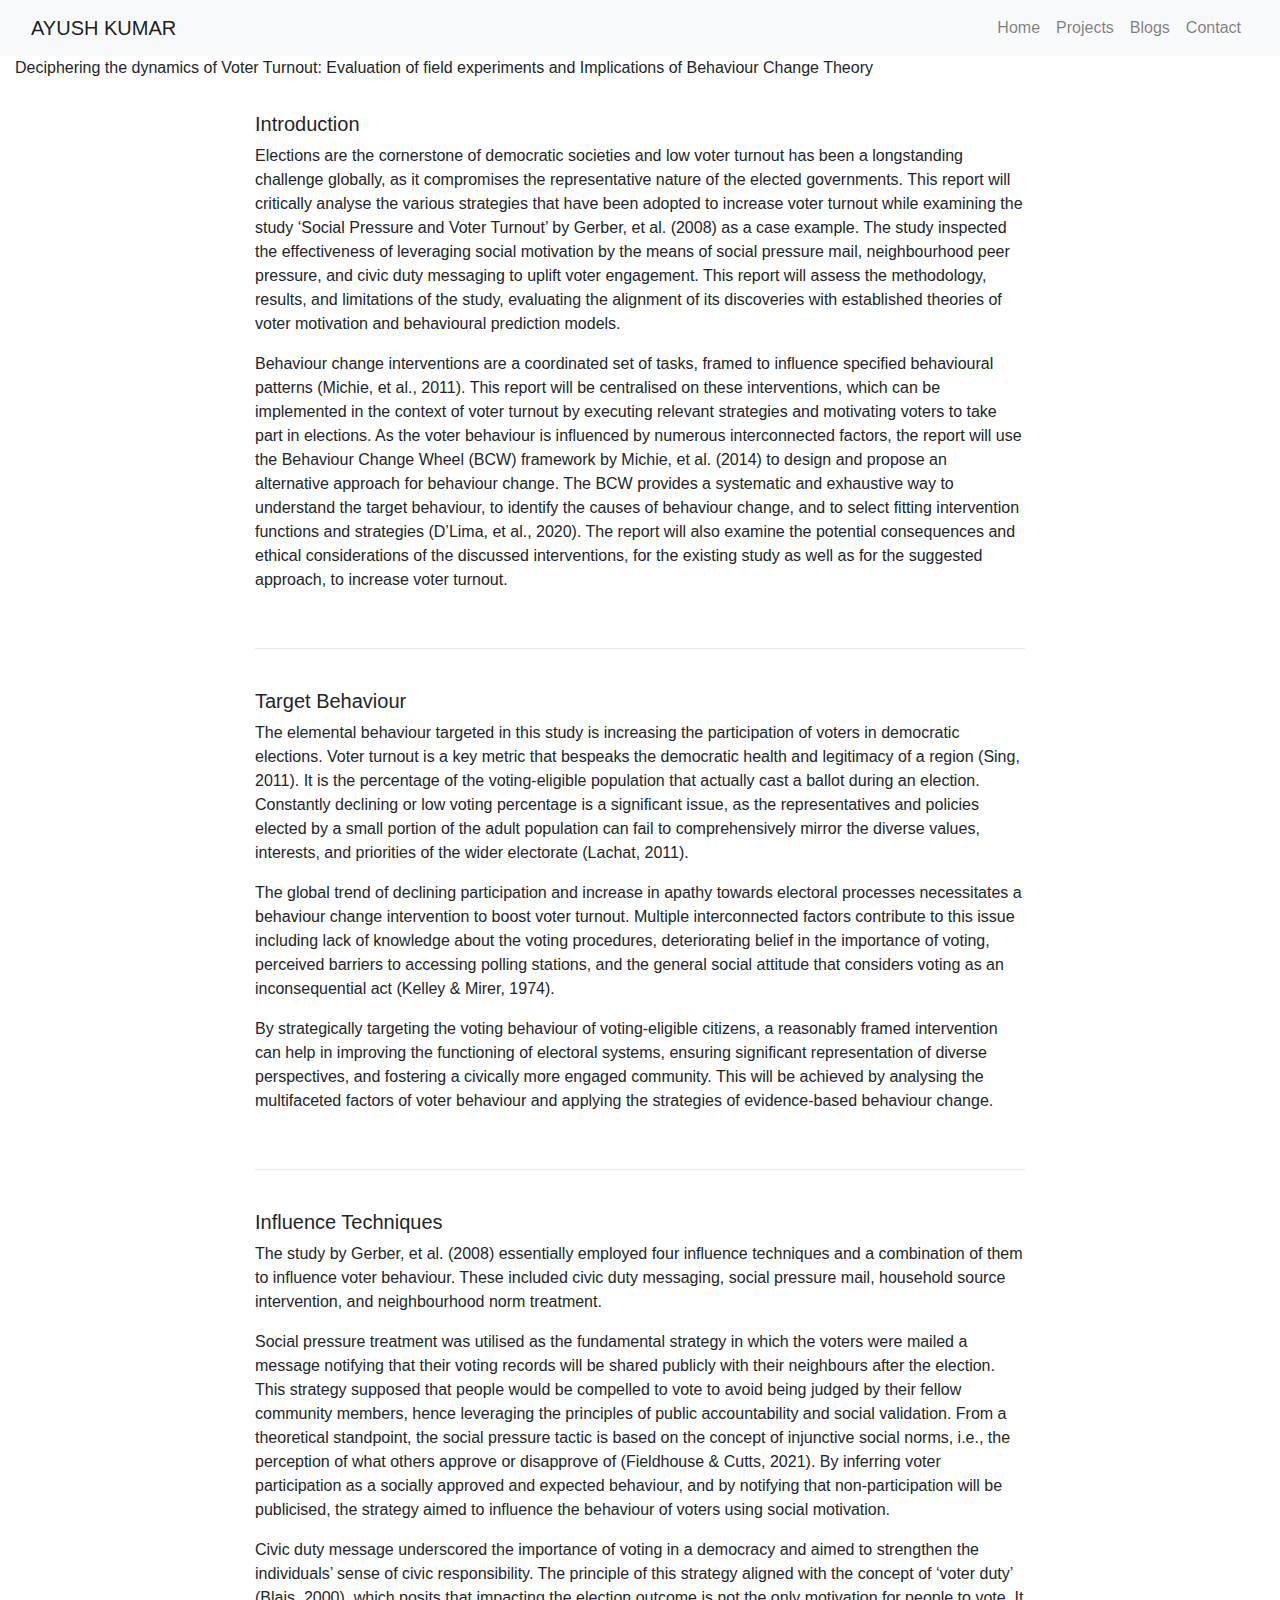
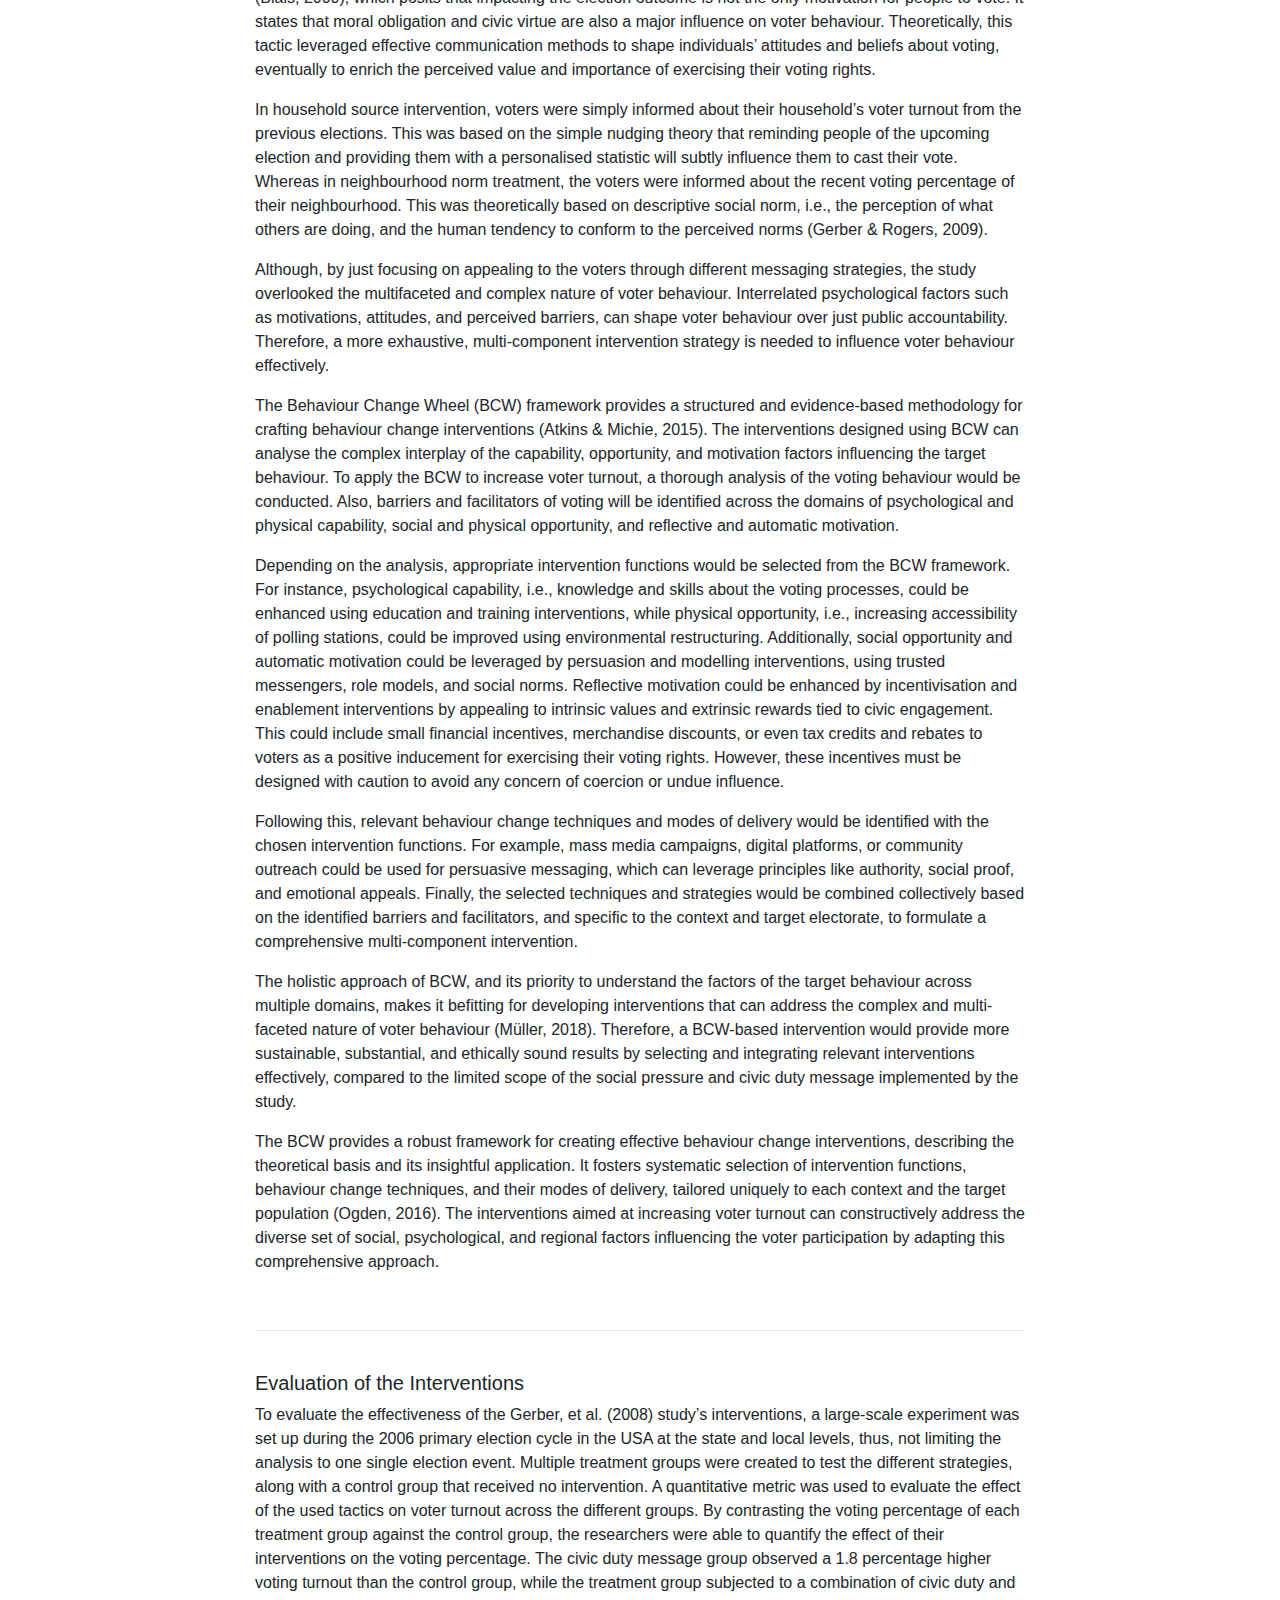
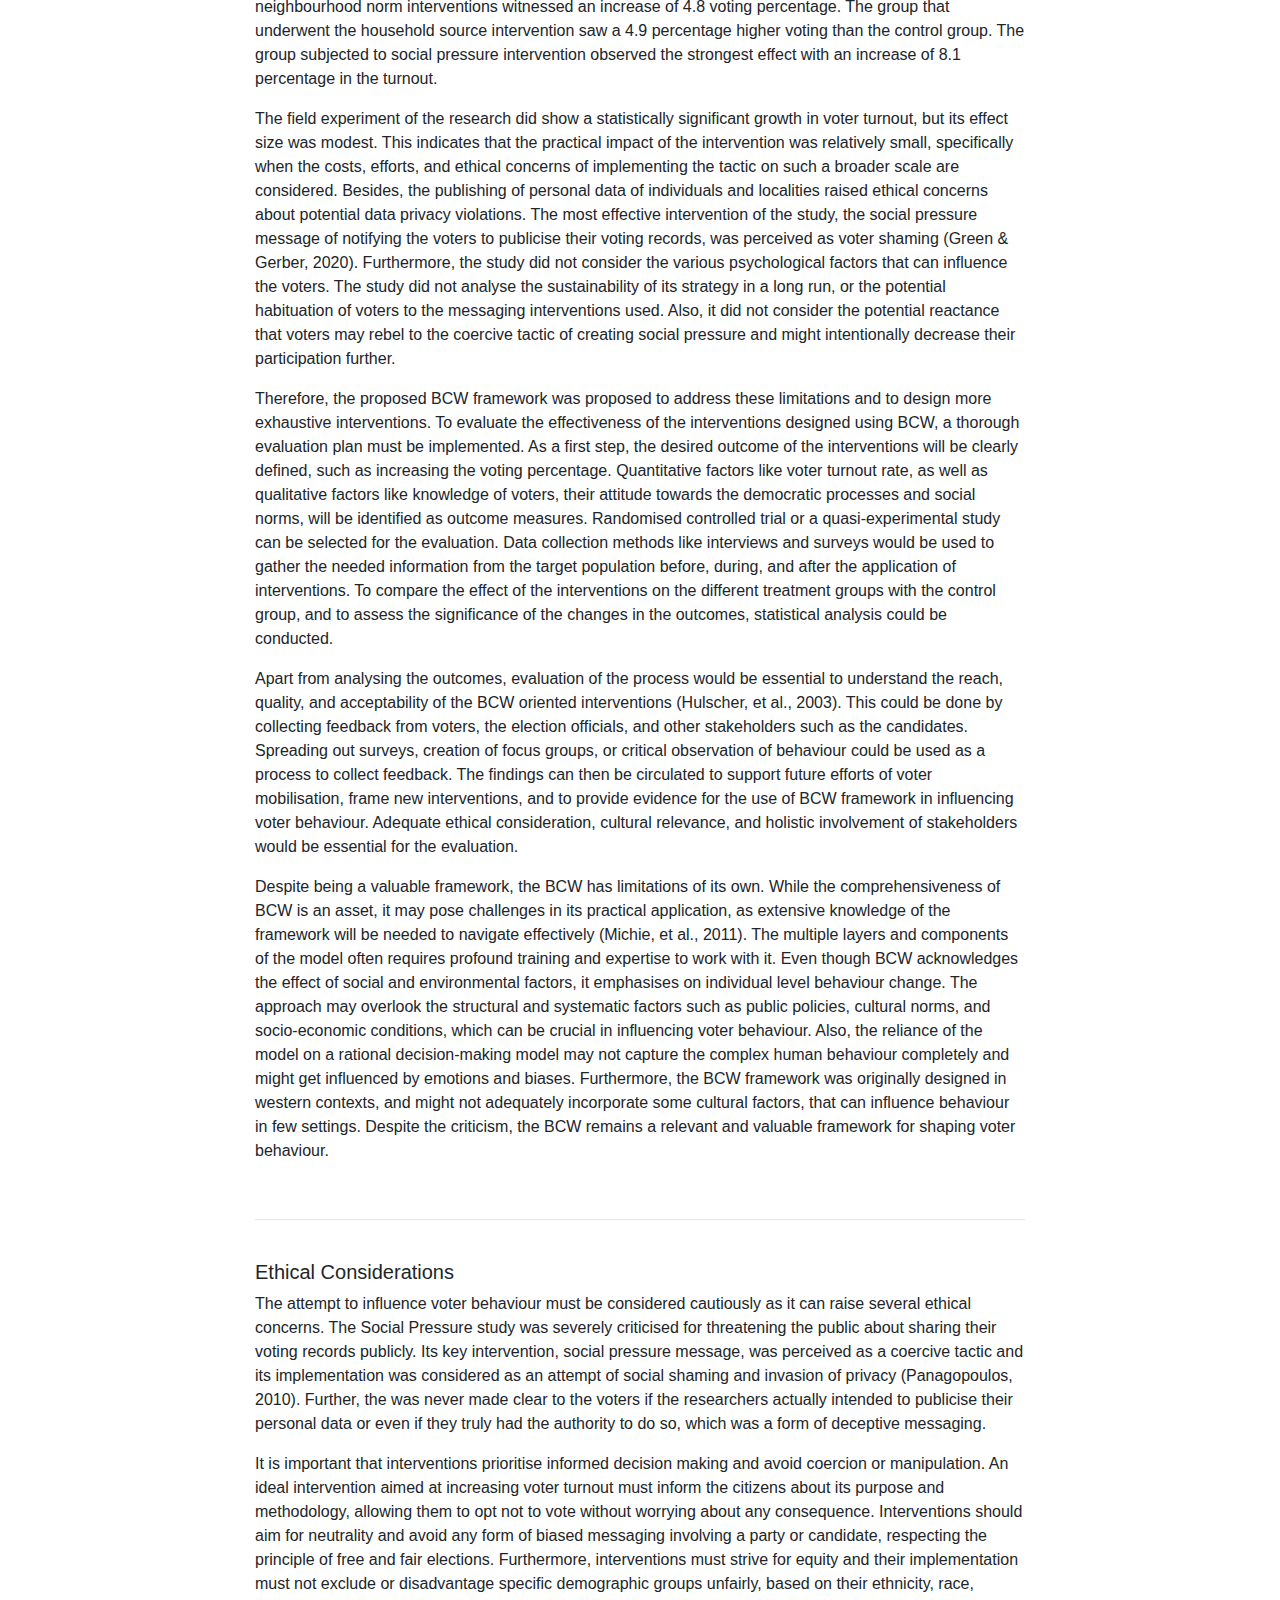
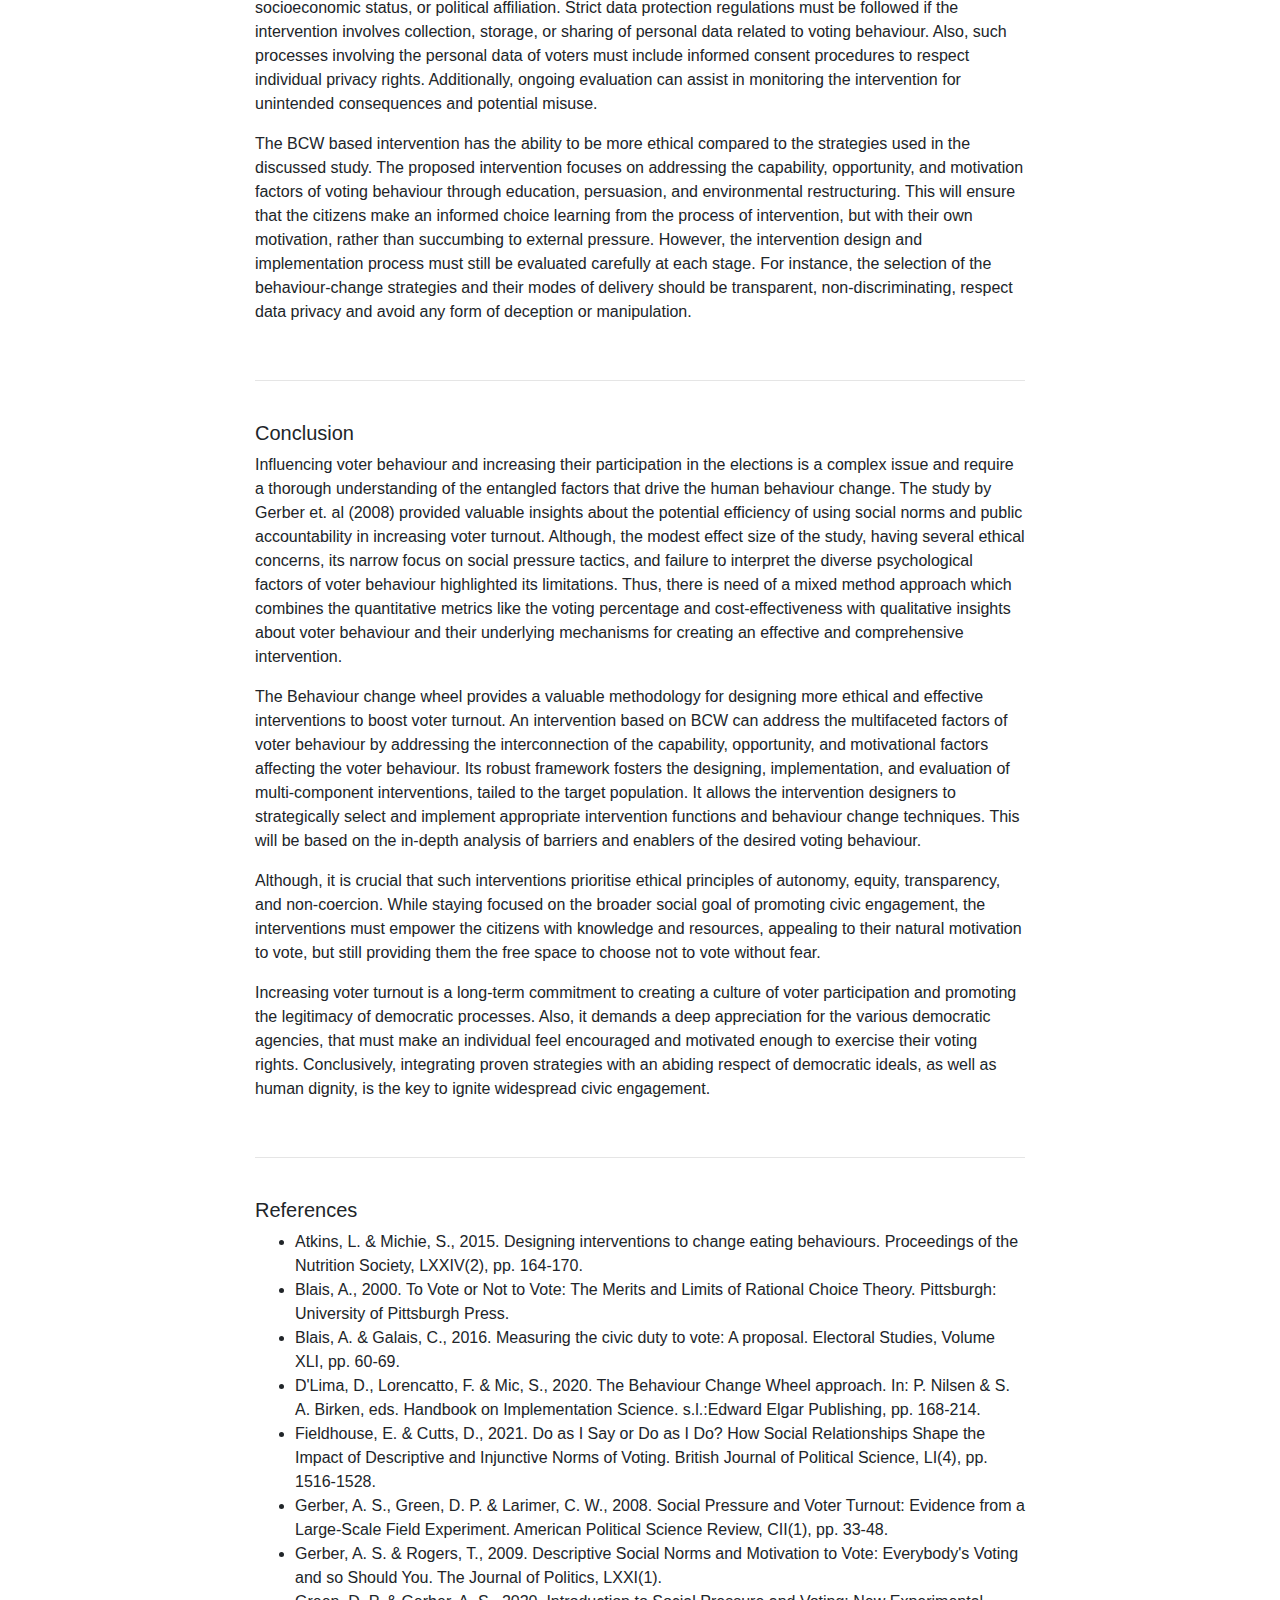
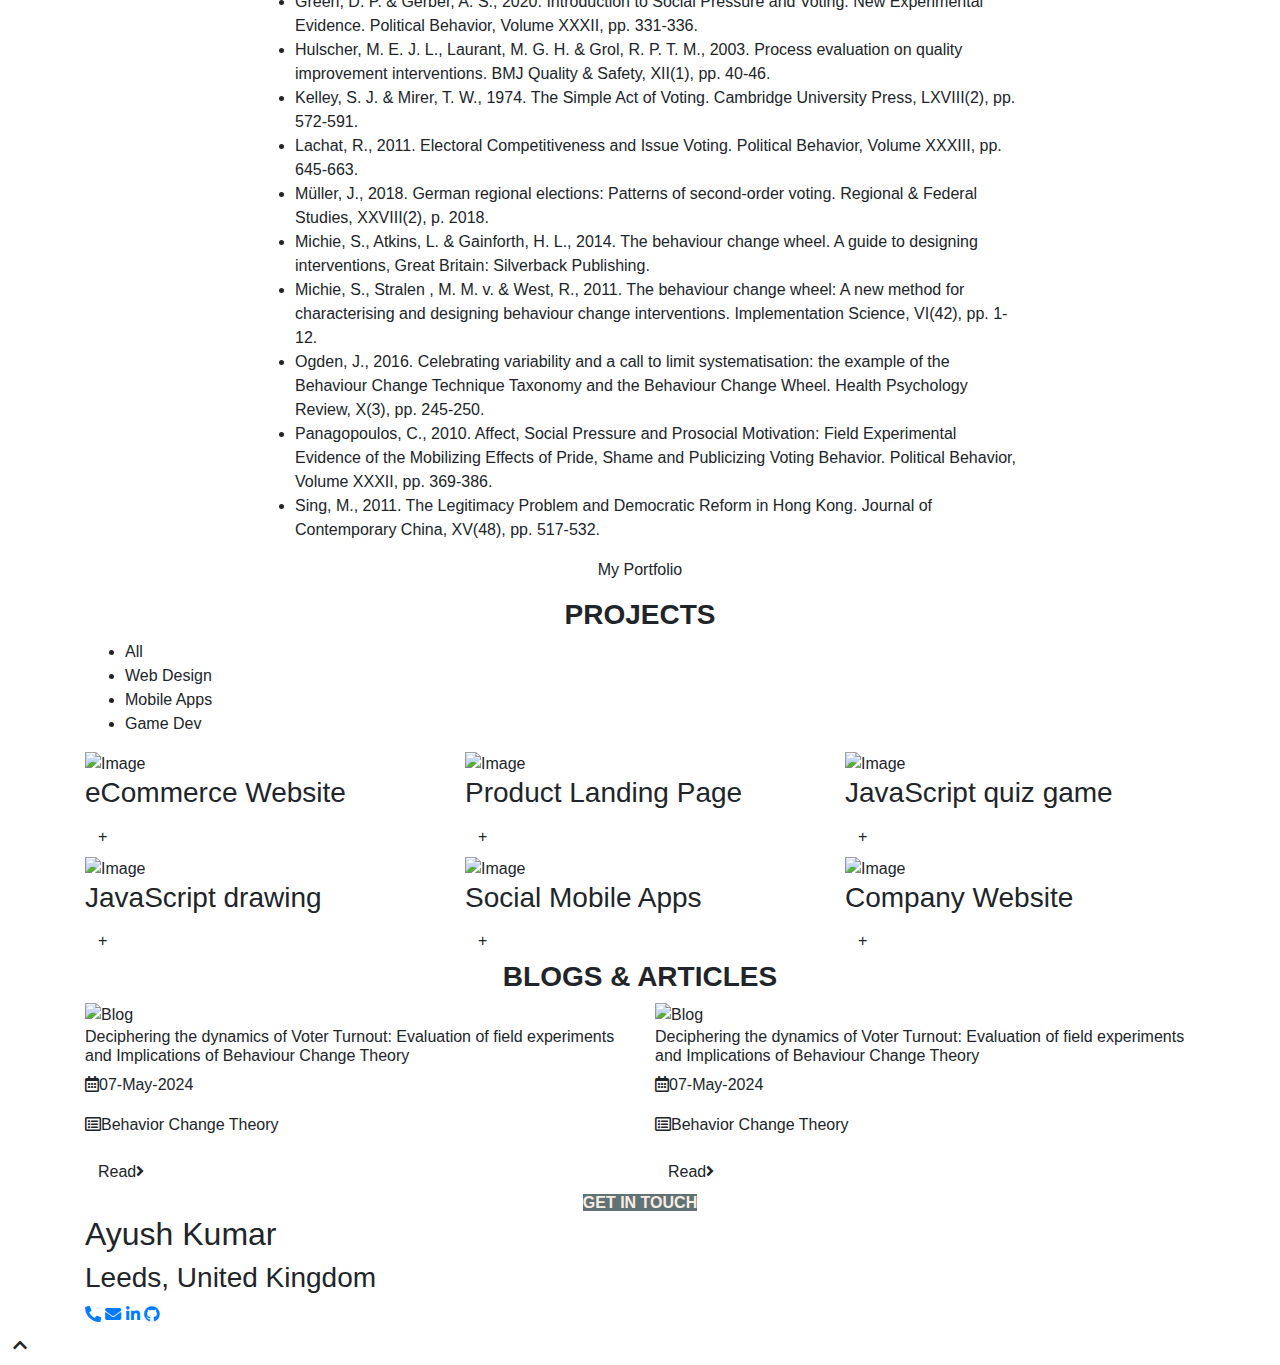
==== articlebct.html @ 9f83f8de "Add files via upload" ====
<!DOCTYPE html>
<html lang="en">
    <head>
        <meta charset="utf-8">
        <title>Ayush Kumar | Data Portfolio</title>
        <meta content="width=device-width, initial-scale=1.0" name="viewport">
        <meta content="Free Website Template" name="keywords">
        <meta content="Free Website Template" name="description">

        <!-- Favicon -->
        <link href="img/favicon.ico" rel="icon">

        <!-- Google Font -->
        <link href="https://fonts.googleapis.com/css2?family=Montserrat:wght@300;400;500;600;700&display=swap" rel="stylesheet">

        <!-- CSS Libraries -->
        <link href="https://stackpath.bootstrapcdn.com/bootstrap/4.4.1/css/bootstrap.min.css" rel="stylesheet">
        <link href="https://cdnjs.cloudflare.com/ajax/libs/font-awesome/5.10.0/css/all.min.css" rel="stylesheet">
        <link href="lib/animate/animate.min.css" rel="stylesheet">
        <link href="lib/owlcarousel/assets/owl.carousel.min.css" rel="stylesheet">
        <link href="lib/lightbox/css/lightbox.min.css" rel="stylesheet">

        <!-- Template Stylesheet -->
        <link href="css/style.css" rel="stylesheet">

        <link rel="icon" href="img/portfolio-icon.png" sizes="16x16" type="image/png">
	    <link rel="icon" href="img/portfolio-icon.png" sizes="32x32" type="image/png">
	    <link rel="icon" href="img/portfolio-icon.png" sizes="48x48" type="image/png">
	    <link rel="icon" href="img/portfolio-icon.png" sizes="64x64" type="image/png">
	    <link rel="icon" href="img/portfolio-icon.png" sizes="128x128" type="image/png">
    </head>

    <body data-spy="scroll" data-target=".navbar" data-offset="51">
        <!-- Nav Bar Start -->
        <div class="navbar navbar-expand-lg bg-light navbar-light">
            <div class="container-fluid">
                <a href="index.html" class="navbar-brand">AYUSH KUMAR</a>
                <button type="button" class="navbar-toggler" data-toggle="collapse" data-target="#navbarCollapse">
                    <span class="navbar-toggler-icon"></span>
                </button>

                <div class="collapse navbar-collapse justify-content-between" id="navbarCollapse">
                    <div class="navbar-nav ml-auto">
                        <!--<a href="#currentblog" class="nav-item nav-link">Blog</a>-->
                        <a href="index.html" class="nav-item nav-link">Home</a>
                        <a href="#portfolio" class="nav-item nav-link">Projects</a>
                        <a href="#blog" class="nav-item nav-link">Blogs</a>
                        <a href="#contact" class="nav-item nav-link">Contact</a>
                    </div>
                </div>
            </div>
        </div>
        <!-- Nav Bar End -->


        <!-- Hero Start -->
        <div class="hero" id="currentblog">
            <div class="container-fluid">
                <div class="row align-items-center">
                    <div class="col-sm-10">
                        <div class="hero-content">
                            <div class="hero-text">
                                <p>Deciphering the dynamics of Voter Turnout: Evaluation of field experiments and Implications of Behaviour Change Theory</p>
                            </div>
                        </div>
                    </div>
                </div>
            </div>
        </div>
        <!-- Hero End -->


        <!-- About Start -->
        <div class="service" data-wow-delay="0.1s" id="about">
            <div class="container-fluid">
                
                <div class="container banner-text text-left" style="max-width: 800px;">
                    <p>
              
<h5>Introduction</h5>
<p> Elections are the cornerstone of democratic societies and low voter turnout has been a longstanding challenge globally, as it compromises the representative nature of the elected governments. This report will critically analyse the various strategies that have been adopted to increase voter turnout while examining the study ‘Social Pressure and Voter Turnout’ by Gerber, et al. (2008) as a case example. The study inspected the effectiveness of leveraging social motivation by the means of social pressure mail, neighbourhood peer pressure, and civic duty messaging to uplift voter engagement. This report will assess the methodology, results, and limitations of the study, evaluating the alignment of its discoveries with established theories of voter motivation and behavioural prediction models.</p>
<p> Behaviour change interventions are a coordinated set of tasks, framed to influence specified behavioural patterns (Michie, et al., 2011). This report will be centralised on these interventions, which can be implemented in the context of voter turnout by executing relevant strategies and motivating voters to take part in elections. As the voter behaviour is influenced by numerous interconnected factors, the report will use the Behaviour Change Wheel (BCW) framework by Michie, et al. (2014) to design and propose an alternative approach for behaviour change. The BCW provides a systematic and exhaustive way to understand the target behaviour, to identify the causes of behaviour change, and to select fitting intervention functions and strategies (D’Lima, et al., 2020). The report will also examine the potential consequences and ethical considerations of the discussed interventions, for the existing study as well as for the suggested approach, to increase voter turnout.</p>


<br>
<hr>
<br>
<h5>Target Behaviour</h5>
<p> The elemental behaviour targeted in this study is increasing the participation of voters in democratic elections. Voter turnout is a key metric that bespeaks the democratic health and legitimacy of a region (Sing, 2011). It is the percentage of the voting-eligible population that actually cast a ballot during an election. Constantly declining or low voting percentage is a significant issue, as the representatives and policies elected by a small portion of the adult population can fail to comprehensively mirror the diverse values, interests, and priorities of the wider electorate (Lachat, 2011).</p>
<p> The global trend of declining participation and increase in apathy towards electoral processes necessitates a behaviour change intervention to boost voter turnout. Multiple interconnected factors contribute to this issue including lack of knowledge about the voting procedures, deteriorating belief in the importance of voting, perceived barriers to accessing polling stations, and the general social attitude that considers voting as an inconsequential act (Kelley & Mirer, 1974).</p>
<p> By strategically targeting the voting behaviour of voting-eligible citizens, a reasonably framed intervention can help in improving the functioning of electoral systems, ensuring significant representation of diverse perspectives, and fostering a civically more engaged community. This will be achieved by analysing the multifaceted factors of voter behaviour and applying the strategies of evidence-based behaviour change.</p>

<br>
<hr>
<br>
<h5> Influence Techniques</h5>
<p> The study by Gerber, et al. (2008) essentially employed four influence techniques and a combination of them to influence voter behaviour. These included civic duty messaging, social pressure mail, household source intervention, and neighbourhood norm treatment. </p>
<p> Social pressure treatment was utilised as the fundamental strategy in which the voters were mailed a message notifying that their voting records will be shared publicly with their neighbours after the election. This strategy supposed that people would be compelled to vote to avoid being judged by their fellow community members, hence leveraging the principles of public accountability and social validation. From a theoretical standpoint, the social pressure tactic is based on the concept of injunctive social norms, i.e., the perception of what others approve or disapprove of (Fieldhouse & Cutts, 2021). By inferring voter participation as a socially approved and expected behaviour, and by notifying that non-participation will be publicised, the strategy aimed to influence the behaviour of voters using social motivation.</p>
<p> Civic duty message underscored the importance of voting in a democracy and aimed to strengthen the individuals’ sense of civic responsibility. The principle of this strategy aligned with the concept of ‘voter duty’ (Blais, 2000), which posits that impacting the election outcome is not the only motivation for people to vote. It states that moral obligation and civic virtue are also a major influence on voter behaviour. Theoretically, this tactic leveraged effective communication methods to shape individuals’ attitudes and beliefs about voting, eventually to enrich the perceived value and importance of exercising their voting rights.</p>
<p> In household source intervention, voters were simply informed about their household’s voter turnout from the previous elections. This was based on the simple nudging theory that reminding people of the upcoming election and providing them with a personalised statistic will subtly influence them to cast their vote. Whereas in neighbourhood norm treatment, the voters were informed about the recent voting percentage of their neighbourhood. This was theoretically based on descriptive social norm, i.e., the perception of what others are doing, and the human tendency to conform to the perceived norms (Gerber & Rogers, 2009).</p>
<p> Although, by just focusing on appealing to the voters through different messaging strategies, the study overlooked the multifaceted and complex nature of voter behaviour. Interrelated psychological factors such as motivations, attitudes, and perceived barriers, can shape voter behaviour over just public accountability. Therefore, a more exhaustive, multi-component intervention strategy is needed to influence voter behaviour effectively.</p>
<p> The Behaviour Change Wheel (BCW) framework provides a structured and evidence-based methodology for crafting behaviour change interventions (Atkins & Michie, 2015). The interventions designed using BCW can analyse the complex interplay of the capability, opportunity, and motivation factors influencing the target behaviour. To apply the BCW to increase voter turnout, a thorough analysis of the voting behaviour would be conducted. Also, barriers and facilitators of voting will be identified across the domains of psychological and physical capability, social and physical opportunity, and reflective and automatic motivation.</p>
<p> Depending on the analysis, appropriate intervention functions would be selected from the BCW framework. For instance, psychological capability, i.e., knowledge and skills about the voting processes, could be enhanced using education and training interventions, while physical opportunity, i.e., increasing accessibility of polling stations, could be improved using environmental restructuring. Additionally, social opportunity and automatic motivation could be leveraged by persuasion and modelling interventions, using trusted messengers, role models, and social norms. Reflective motivation could be enhanced by incentivisation and enablement interventions by appealing to intrinsic values and extrinsic rewards tied to civic engagement. This could include small financial incentives, merchandise discounts, or even tax credits and rebates to voters as a positive inducement for exercising their voting rights. However, these incentives must be designed with caution to avoid any concern of coercion or undue influence. </p>
<p> Following this, relevant behaviour change techniques and modes of delivery would be identified with the chosen intervention functions. For example, mass media campaigns, digital platforms, or community outreach could be used for persuasive messaging, which can leverage principles like authority, social proof, and emotional appeals. Finally, the selected techniques and strategies would be combined collectively based on the identified barriers and facilitators, and specific to the context and target electorate, to formulate a comprehensive multi-component intervention.</p>
<p> The holistic approach of BCW, and its priority to understand the factors of the target behaviour across multiple domains, makes it befitting for developing interventions that can address the complex and multi-faceted nature of voter behaviour (Müller, 2018). Therefore, a BCW-based intervention would provide more sustainable, substantial, and ethically sound results by selecting and integrating relevant interventions effectively, compared to the limited scope of the social pressure and civic duty message implemented by the study.</p>
<p> The BCW provides a robust framework for creating effective behaviour change interventions, describing the theoretical basis and its insightful application. It fosters systematic selection of intervention functions, behaviour change techniques, and their modes of delivery, tailored uniquely to each context and the target population (Ogden, 2016). The interventions aimed at increasing voter turnout can constructively address the diverse set of social, psychological, and regional factors influencing the voter participation by adapting this comprehensive approach.</p>

<br>
<hr>
<br>
<h5> Evaluation of the Interventions</h5>
<p> To evaluate the effectiveness of the Gerber, et al. (2008) study’s interventions, a large-scale experiment was set up during the 2006 primary election cycle in the USA at the state and local levels, thus, not limiting the analysis to one single election event. Multiple treatment groups were created to test the different strategies, along with a control group that received no intervention. A quantitative metric was used to evaluate the effect of the used tactics on voter turnout across the different groups. By contrasting the voting percentage of each treatment group against the control group, the researchers were able to quantify the effect of their interventions on the voting percentage. The civic duty message group observed a 1.8 percentage higher voting turnout than the control group, while the treatment group subjected to a combination of civic duty and neighbourhood norm interventions witnessed an increase of 4.8 voting percentage. The group that underwent the household source intervention saw a 4.9 percentage higher voting than the control group. The group subjected to social pressure intervention observed the strongest effect with an increase of 8.1 percentage in the turnout.</p>
<p> The field experiment of the research did show a statistically significant growth in voter turnout, but its effect size was modest. This indicates that the practical impact of the intervention was relatively small, specifically when the costs, efforts, and ethical concerns of implementing the tactic on such a broader scale are considered. Besides, the publishing of personal data of individuals and localities raised ethical concerns about potential data privacy violations. The most effective intervention of the study, the social pressure message of notifying the voters to publicise their voting records, was perceived as voter shaming (Green & Gerber, 2020). Furthermore, the study did not consider the various psychological factors that can influence the voters. The study did not analyse the sustainability of its strategy in a long run, or the potential habituation of voters to the messaging interventions used. Also, it did not consider the potential reactance that voters may rebel to the coercive tactic of creating social pressure and might intentionally decrease their participation further.</p>
<p> Therefore, the proposed BCW framework was proposed to address these limitations and to design more exhaustive interventions. To evaluate the effectiveness of the interventions designed using BCW, a thorough evaluation plan must be implemented. As a first step, the desired outcome of the interventions will be clearly defined, such as increasing the voting percentage. Quantitative factors like voter turnout rate, as well as qualitative factors like knowledge of voters, their attitude towards the democratic processes and social norms, will be identified as outcome measures. Randomised controlled trial or a quasi-experimental study can be selected for the evaluation. Data collection methods like interviews and surveys would be used to gather the needed information from the target population before, during, and after the application of interventions. To compare the effect of the interventions on the different treatment groups with the control group, and to assess the significance of the changes in the outcomes, statistical analysis could be conducted.</p>
<p> Apart from analysing the outcomes, evaluation of the process would be essential to understand the reach, quality, and acceptability of the BCW oriented interventions (Hulscher, et al., 2003). This could be done by collecting feedback from voters, the election officials, and other stakeholders such as the candidates. Spreading out surveys, creation of focus groups, or critical observation of behaviour could be used as a process to collect feedback. The findings can then be circulated to support future efforts of voter mobilisation, frame new interventions, and to provide evidence for the use of BCW framework in influencing voter behaviour. Adequate ethical consideration, cultural relevance, and holistic involvement of stakeholders would be essential for the evaluation.</p>
<p> Despite being a valuable framework, the BCW has limitations of its own. While the comprehensiveness of BCW is an asset, it may pose challenges in its practical application, as extensive knowledge of the framework will be needed to navigate effectively (Michie, et al., 2011). The multiple layers and components of the model often requires profound training and expertise to work with it. Even though BCW acknowledges the effect of social and environmental factors, it emphasises on individual level behaviour change. The approach may overlook the structural and systematic factors such as public policies, cultural norms, and socio-economic conditions, which can be crucial in influencing voter behaviour. Also, the reliance of the model on a rational decision-making model may not capture the complex human behaviour completely and might get influenced by emotions and biases. Furthermore, the BCW framework was originally designed in western contexts, and might not adequately incorporate some cultural factors, that can influence behaviour in few settings. Despite the criticism, the BCW remains a relevant and valuable framework for shaping voter behaviour.</p>
    
<br>
<hr>
<br>
<h5>Ethical Considerations</h5>
<p> The attempt to influence voter behaviour must be considered cautiously as it can raise several ethical concerns. The Social Pressure study was severely criticised for threatening the public about sharing their voting records publicly. Its key intervention, social pressure message, was perceived as a coercive tactic and its implementation was considered as an attempt of social shaming and invasion of privacy (Panagopoulos, 2010). Further, the was never made clear to the voters if the researchers actually intended to publicise their personal data or even if they truly had the authority to do so, which was a form of deceptive messaging.</p>
<p> It is important that interventions prioritise informed decision making and avoid coercion or manipulation. An ideal intervention aimed at increasing voter turnout must inform the citizens about its purpose and methodology, allowing them to opt not to vote without worrying about any consequence. Interventions should aim for neutrality and avoid any form of biased messaging involving a party or candidate, respecting the principle of free and fair elections. Furthermore, interventions must strive for equity and their implementation must not exclude or disadvantage specific demographic groups unfairly, based on their ethnicity, race, socioeconomic status, or political affiliation. Strict data protection regulations must be followed if the intervention involves collection, storage, or sharing of personal data related to voting behaviour. Also, such processes involving the personal data of voters must include informed consent procedures to respect individual privacy rights. Additionally, ongoing evaluation can assist in monitoring the intervention for unintended consequences and potential misuse.</p>
<p> The BCW based intervention has the ability to be more ethical compared to the strategies used in the discussed study. The proposed intervention focuses on addressing the capability, opportunity, and motivation factors of voting behaviour through education, persuasion, and environmental restructuring. This will ensure that the citizens make an informed choice learning from the process of intervention, but with their own motivation, rather than succumbing to external pressure. However, the intervention design and implementation process must still be evaluated carefully at each stage. For instance, the selection of the behaviour-change strategies and their modes of delivery should be transparent, non-discriminating, respect data privacy and avoid any form of deception or manipulation.</p>

    
<br>
<hr>
<br>
<h5>Conclusion</h5>
<p> Influencing voter behaviour and increasing their participation in the elections is a complex issue and require a thorough understanding of the entangled factors that drive the human behaviour change. The study by Gerber et. al (2008) provided valuable insights about the potential efficiency of using social norms and public accountability in increasing voter turnout. Although, the modest effect size of the study, having several ethical concerns, its narrow focus on social pressure tactics, and failure to interpret the diverse psychological factors of voter behaviour highlighted its limitations. Thus, there is need of a mixed method approach which combines the quantitative metrics like the voting percentage and cost-effectiveness with qualitative insights about voter behaviour and their underlying mechanisms for creating an effective and comprehensive intervention.</p>
<p> The Behaviour change wheel provides a valuable methodology for designing more ethical and effective interventions to boost voter turnout. An intervention based on BCW can address the multifaceted factors of voter behaviour by addressing the interconnection of the capability, opportunity, and motivational factors affecting the voter behaviour. Its robust framework fosters the designing, implementation, and evaluation of multi-component interventions, tailed to the target population. It allows the intervention designers to strategically select and implement appropriate intervention functions and behaviour change techniques. This will be based on the in-depth analysis of barriers and enablers of the desired voting behaviour. </p>
<p> Although, it is crucial that such interventions prioritise ethical principles of autonomy, equity, transparency, and non-coercion. While staying focused on the broader social goal of promoting civic engagement, the interventions must empower the citizens with knowledge and resources, appealing to their natural motivation to vote, but still providing them the free space to choose not to vote without fear. </p>
<p> Increasing voter turnout is a long-term commitment to creating a culture of voter participation and promoting the legitimacy of democratic processes. Also, it demands a deep appreciation for the various democratic agencies, that must make an individual feel encouraged and motivated enough to exercise their voting rights. Conclusively, integrating proven strategies with an abiding respect of democratic ideals, as well as human dignity, is the key to ignite widespread civic engagement.</p> 

<br>
<hr>
<br>
<h5>References</h5>
<ul>
  <li>Atkins, L. & Michie, S., 2015. Designing interventions to change eating behaviours. Proceedings of the Nutrition Society, LXXIV(2), pp. 164-170.</li>
  <li>Blais, A., 2000. To Vote or Not to Vote: The Merits and Limits of Rational Choice Theory. Pittsburgh: University of Pittsburgh Press.</li>
  <li>Blais, A. & Galais, C., 2016. Measuring the civic duty to vote: A proposal. Electoral Studies, Volume XLI, pp. 60-69.</li>
  <li>D'Lima, D., Lorencatto, F. & Mic, S., 2020. The Behaviour Change Wheel approach. In: P. Nilsen & S. A. Birken, eds. Handbook on Implementation Science. s.l.:Edward Elgar Publishing, pp. 168-214.</li>
  <li>Fieldhouse, E. & Cutts, D., 2021. Do as I Say or Do as I Do? How Social Relationships Shape the Impact of Descriptive and Injunctive Norms of Voting. British Journal of Political Science, LI(4), pp. 1516-1528.</li>
  <li>Gerber, A. S., Green, D. P. & Larimer, C. W., 2008. Social Pressure and Voter Turnout: Evidence from a Large-Scale Field Experiment. American Political Science Review, CII(1), pp. 33-48.</li>
  <li>Gerber, A. S. & Rogers, T., 2009. Descriptive Social Norms and Motivation to Vote: Everybody's Voting and so Should You. The Journal of Politics, LXXI(1).</li>
  <li>Green, D. P. & Gerber, A. S., 2020. Introduction to Social Pressure and Voting: New Experimental Evidence. Political Behavior, Volume XXXII, pp. 331-336.</li>
  <li>Hulscher, M. E. J. L., Laurant, M. G. H. & Grol, R. P. T. M., 2003. Process evaluation on quality improvement interventions. BMJ Quality & Safety, XII(1), pp. 40-46.</li>
  <li>Kelley, S. J. & Mirer, T. W., 1974. The Simple Act of Voting. Cambridge University Press, LXVIII(2), pp. 572-591.</li>
  <li>Lachat, R., 2011. Electoral Competitiveness and Issue Voting. Political Behavior, Volume XXXIII, pp. 645-663.</li>
  <li>Müller, J., 2018. German regional elections: Patterns of second-order voting. Regional & Federal Studies, XXVIII(2), p. 2018.</li>
  <li>Michie, S., Atkins, L. & Gainforth, H. L., 2014. The behaviour change wheel. A guide to designing interventions, Great Britain: Silverback Publishing.</li>
  <li>Michie, S., Stralen , M. M. v. & West, R., 2011. The behaviour change wheel: A new method for characterising and designing behaviour change interventions. Implementation Science, VI(42), pp. 1-12.</li>
  <li>Ogden, J., 2016. Celebrating variability and a call to limit systematisation: the example of the Behaviour Change Technique Taxonomy and the Behaviour Change Wheel. Health Psychology Review, X(3), pp. 245-250.</li>
  <li>Panagopoulos, C., 2010. Affect, Social Pressure and Prosocial Motivation: Field Experimental Evidence of the Mobilizing Effects of Pride, Shame and Publicizing Voting Behavior. Political Behavior, Volume XXXII, pp. 369-386.</li>
  <li>Sing, M., 2011. The Legitimacy Problem and Democratic Reform in Hong Kong. Journal of Contemporary China, XV(48), pp. 517-532.</li>
</ul>
                    </p></div>
                </div>
            </div>
        </div>
        <!-- About End -->


        <!-- Portfolio Start -->
        <div class="portfolio" id="portfolio">
            <div class="container">
                <div class="section-header text-center wow zoomIn" data-wow-delay="0.1s">
                    <p>My Portfolio</p>
                    <h3><b>PROJECTS</b></h3>
                </div>
                <div class="row">
                    <div class="col-12">
                        <ul id="portfolio-filter">
                            <li data-filter="*" class="filter-active">All</li>
                            <li data-filter=".filter-1">Web Design</li>
                            <li data-filter=".filter-2">Mobile Apps</li>
                            <li data-filter=".filter-3">Game Dev</li>
                        </ul>
                    </div>
                </div>
                <div class="row portfolio-container">
                    <div class="col-lg-4 col-md-6 col-sm-12 portfolio-item filter-1 wow fadeInUp" data-wow-delay="0.0s">
                        <div class="portfolio-wrap">
                            <div class="portfolio-img">
                                <img src="img/portfolio-1.jpg" alt="Image">
                            </div>
                            <div class="portfolio-text">
                                <h3>eCommerce Website</h3>
                                <a class="btn" href="img/portfolio-1.jpg" data-lightbox="portfolio">+</a>
                            </div>
                        </div>
                    </div>
                    <div class="col-lg-4 col-md-6 col-sm-12 portfolio-item filter-2 wow fadeInUp" data-wow-delay="0.2s">
                        <div class="portfolio-wrap">
                            <div class="portfolio-img">
                                <img src="img/portfolio-2.jpg" alt="Image">
                            </div>
                            <div class="portfolio-text">
                                <h3>Product Landing Page</h3>
                                <a class="btn" href="img/portfolio-2.jpg" data-lightbox="portfolio">+</a>
                            </div>
                        </div>
                    </div>
                    <div class="col-lg-4 col-md-6 col-sm-12 portfolio-item filter-3 wow fadeInUp" data-wow-delay="0.4s">
                        <div class="portfolio-wrap">
                            <div class="portfolio-img">
                                <img src="img/portfolio-3.jpg" alt="Image">
                            </div>
                            <div class="portfolio-text">
                                <h3>JavaScript quiz game</h3>
                                <a class="btn" href="img/portfolio-3.jpg" data-lightbox="portfolio">+</a>
                            </div>
                        </div>
                    </div>
                    <div class="col-lg-4 col-md-6 col-sm-12 portfolio-item filter-1 wow fadeInUp" data-wow-delay="0.6s">
                        <div class="portfolio-wrap">
                            <div class="portfolio-img">
                                <img src="img/portfolio-4.jpg" alt="Image">
                            </div>
                            <div class="portfolio-text">
                                <h3>JavaScript drawing</h3>
                                <a class="btn" href="img/portfolio-4.jpg" data-lightbox="portfolio">+</a>
                            </div>
                        </div>
                    </div>
                    <div class="col-lg-4 col-md-6 col-sm-12 portfolio-item filter-2 wow fadeInUp" data-wow-delay="0.8s">
                        <div class="portfolio-wrap">
                            <div class="portfolio-img">
                                <img src="img/portfolio-5.jpg" alt="Image">
                            </div>
                            <div class="portfolio-text">
                                <h3>Social Mobile Apps</h3>
                                <a class="btn" href="img/portfolio-5.jpg" data-lightbox="portfolio">+</a>
                            </div>
                        </div>
                    </div>
                    <div class="col-lg-4 col-md-6 col-sm-12 portfolio-item filter-3 wow fadeInUp" data-wow-delay="1s">
                        <div class="portfolio-wrap">
                            <div class="portfolio-img">
                                <img src="img/portfolio-6.jpg" alt="Image">
                            </div>
                            <div class="portfolio-text">
                                <h3>Company Website</h3>
                                <a class="btn" href="img/portfolio-6.jpg" data-lightbox="portfolio">+</a>
                            </div>
                        </div>
                    </div>
                </div>
            </div>
        </div>
        <!-- Portfolio End -->
        

        <!-- Blog Start -->
        <div class="blog" id="blog">
            <div class="container">
                <div class="section-header text-center wow zoomIn" data-wow-delay="0.1s">
                    <h3><b>BLOGS & ARTICLES</b></h3>
                </div>
                <div class="row">
                    <div class="col-lg-6">
                        <div class="blog-item wow fadeInUp" data-wow-delay="0.1s">
                            <div class="blog-img">
                                <img src="img/blog1.jpg" alt="Blog">
                            </div>
                            <div class="blog-text">
                                <h6>Deciphering the dynamics of Voter Turnout: Evaluation of field experiments and Implications of Behaviour Change Theory</h6>
                                <div class="blog-meta">
                                    <p><i class="far fa-calendar-alt"></i>07-May-2024</p>
                                    <p><i class="far fa-list-alt"></i>Behavior Change Theory</p>
                                    <!-- <p><i class="far fa-comments"></i>5</p> -->
                                </div>
                                <a class="btn" href="blogbct.html">Read<i class="fa fa-angle-right"></i></a>
                            </div>
                        </div>
                    </div>
                    <div class="col-lg-6">
                        <div class="blog-item wow fadeInUp" data-wow-delay="0.1s">
                            <div class="blog-img">
                                <img src="img/blog1.jpg" alt="Blog">
                            </div>
                            <div class="blog-text">
                                <h6>Deciphering the dynamics of Voter Turnout: Evaluation of field experiments and Implications of Behaviour Change Theory</h6>
                                <div class="blog-meta">
                                    <p><i class="far fa-calendar-alt"></i>07-May-2024</p>
                                    <p><i class="far fa-list-alt"></i>Behavior Change Theory</p>
                                    <!-- <p><i class="far fa-comments"></i>5</p> -->
                                </div>
                                <a class="btn" href="blogbct.html">Read<i class="fa fa-angle-right"></i></a>
                            </div>
                        </div>
                    </div>
                </div>
            </div>
        </div>
        <!-- Blog End -->


        <!-- Footer Start -->
        <div class="footer wow fadeIn" data-wow-delay="0.3s" id="contact">
            <div class="container-fluid">
                <div class="container">
                    <div class="footer-info">
                        <div class="section-header text-center">
                            <h7 style="background-color: #607274; color: #F8EDE3;"><b>GET IN TOUCH</b></h7>
                        </div>
                        <h2>Ayush Kumar</h2>
                        <h3>Leeds, United Kingdom</h3>
                        <div class="footer-social">
                            <a href="tel:+447425628440"><i class="fas fa-phone-alt"></i></a>
                            <a href="mailto:ayush22kumar97@gmail.com"><i class="fas fa-envelope"></i></a>
                            <a href="https://www.linkedin.com/in/ayush-kumar-401955117/"><i class="fab fa-linkedin-in"></i></a>
                            <a href="https://github.com/ayush22kumar97" target="_blank"><i class="fab fa-github"></i></a>
                        </div>       
                    </div>
                </div>
            </div>
        </div>
        <!-- Footer End -->
        
        
        <!-- Back to top button -->
        <a href="#" class="btn back-to-top"><i class="fa fa-chevron-up"></i></a>
         
        <!-- Pre Loader -->
        <div id="loader" class="show">
            <div class="loader"></div>
        </div>

        <!-- JavaScript Libraries -->
        <script src="https://code.jquery.com/jquery-3.4.1.min.js"></script>
        <script src="https://stackpath.bootstrapcdn.com/bootstrap/4.4.1/js/bootstrap.bundle.min.js"></script>
        <script src="lib/easing/easing.min.js"></script>
        <script src="lib/wow/wow.min.js"></script>
        <script src="lib/waypoints/waypoints.min.js"></script>
        <script src="lib/typed/typed.min.js"></script>
        <script src="lib/owlcarousel/owl.carousel.min.js"></script>
        <script src="lib/isotope/isotope.pkgd.min.js"></script>
        <script src="lib/lightbox/js/lightbox.min.js"></script>
        
        <!-- Contact Javascript File -->
        <script src="mail/jqBootstrapValidation.min.js"></script>
        <script src="mail/contact.js"></script>

        <!-- Template Javascript -->
        <script src="js/main.js"></script>
    </body>
</html>
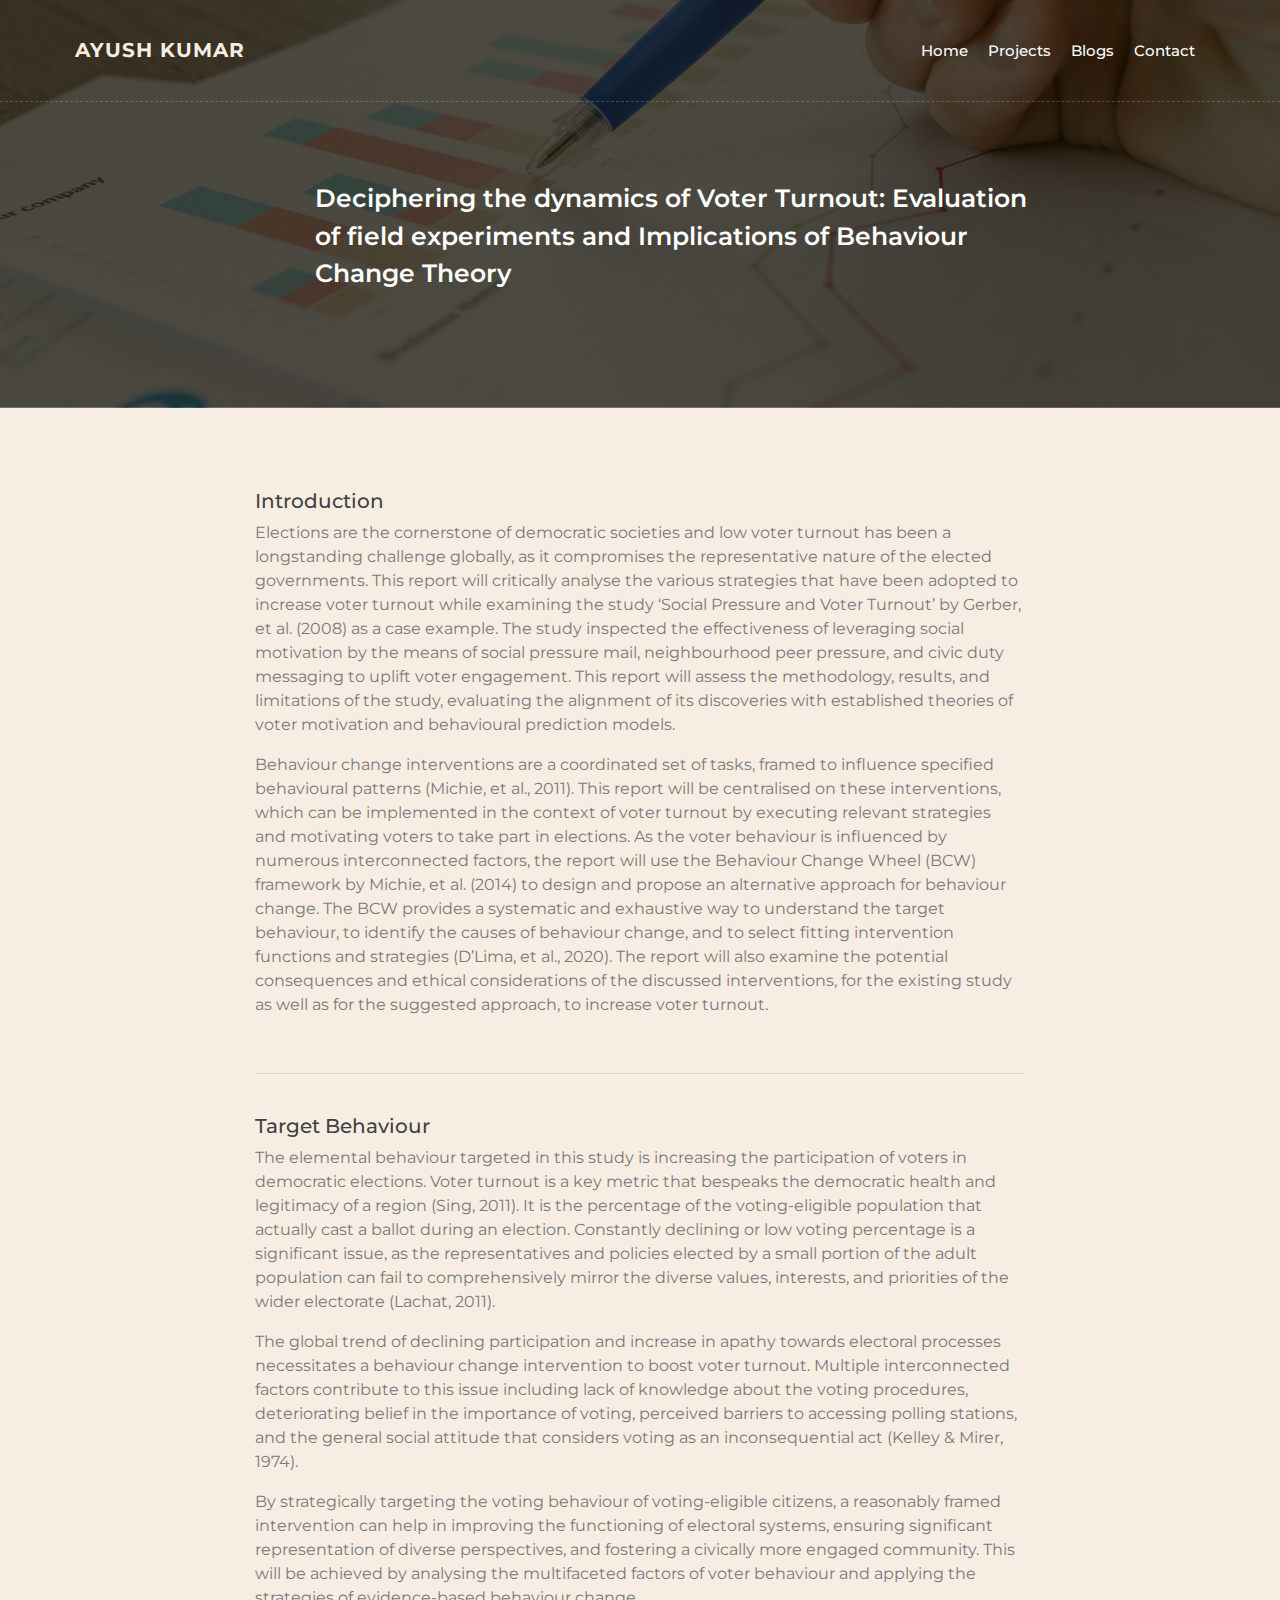
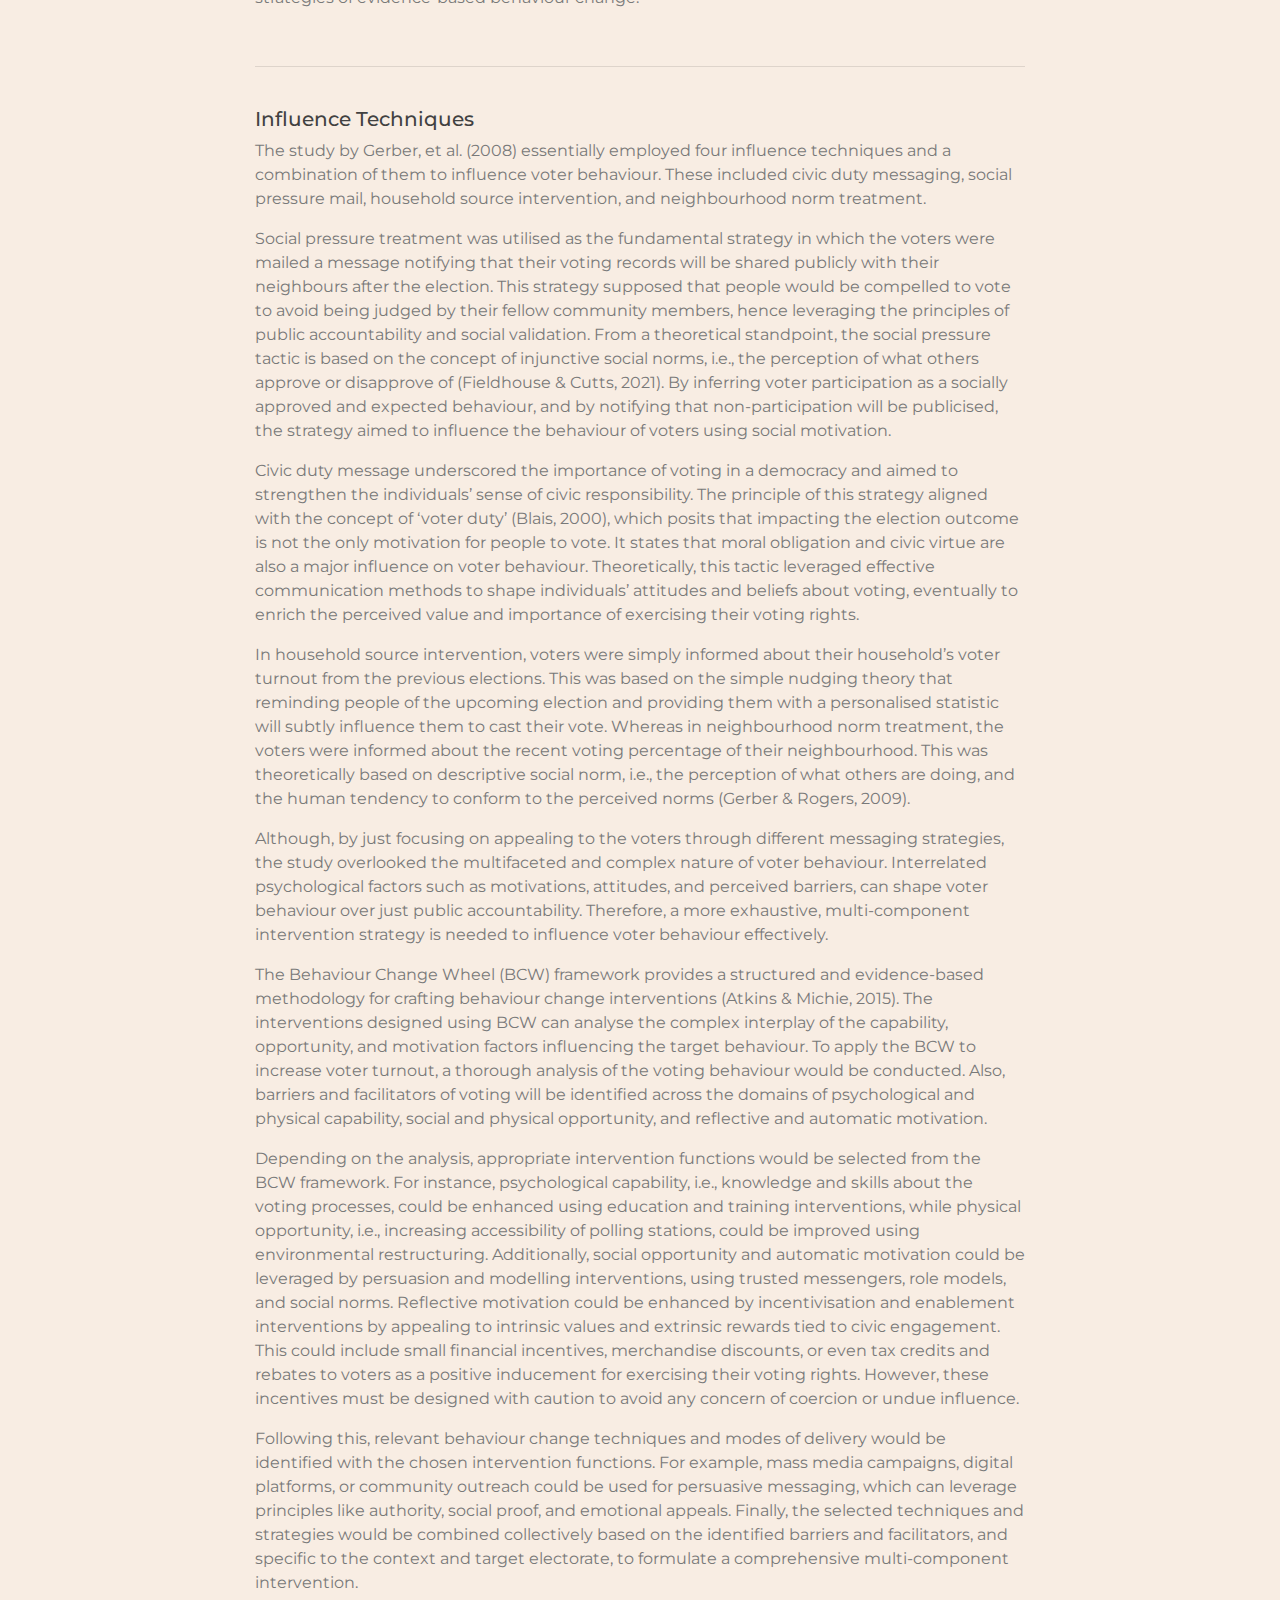
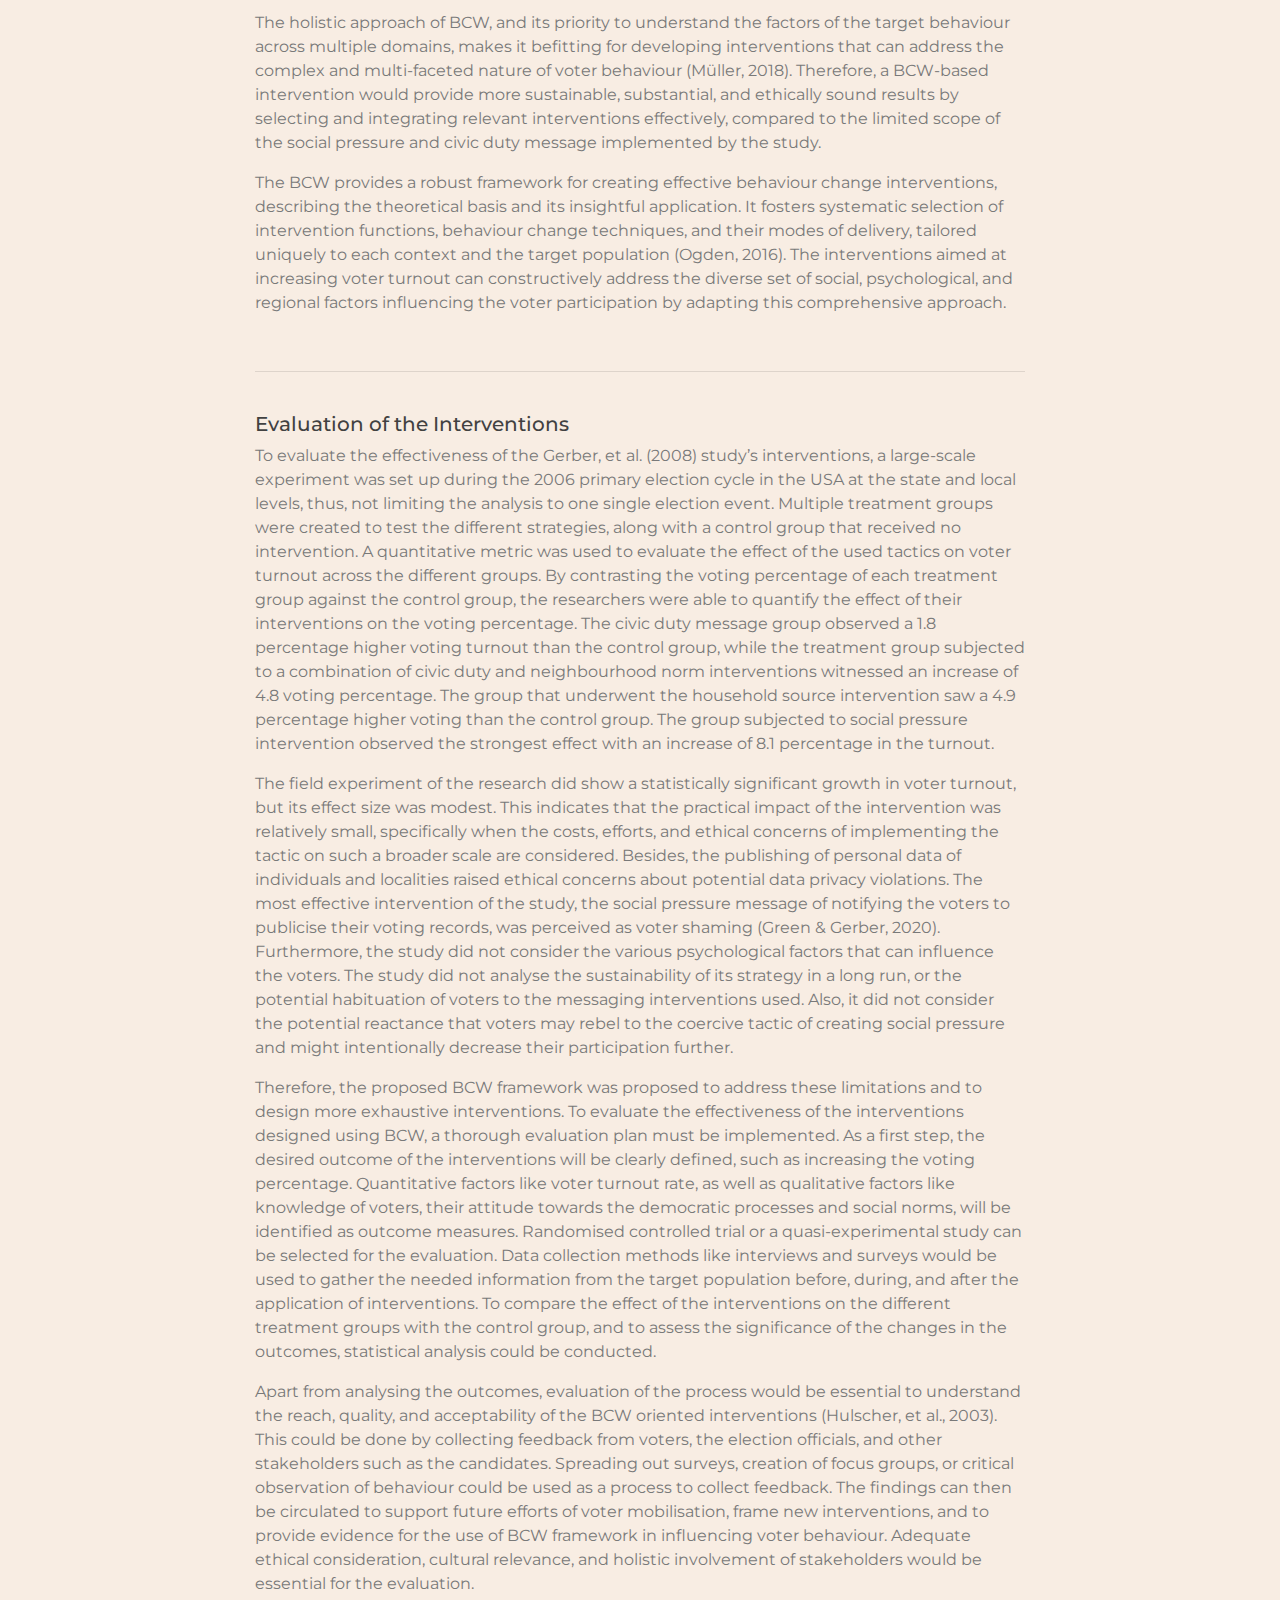
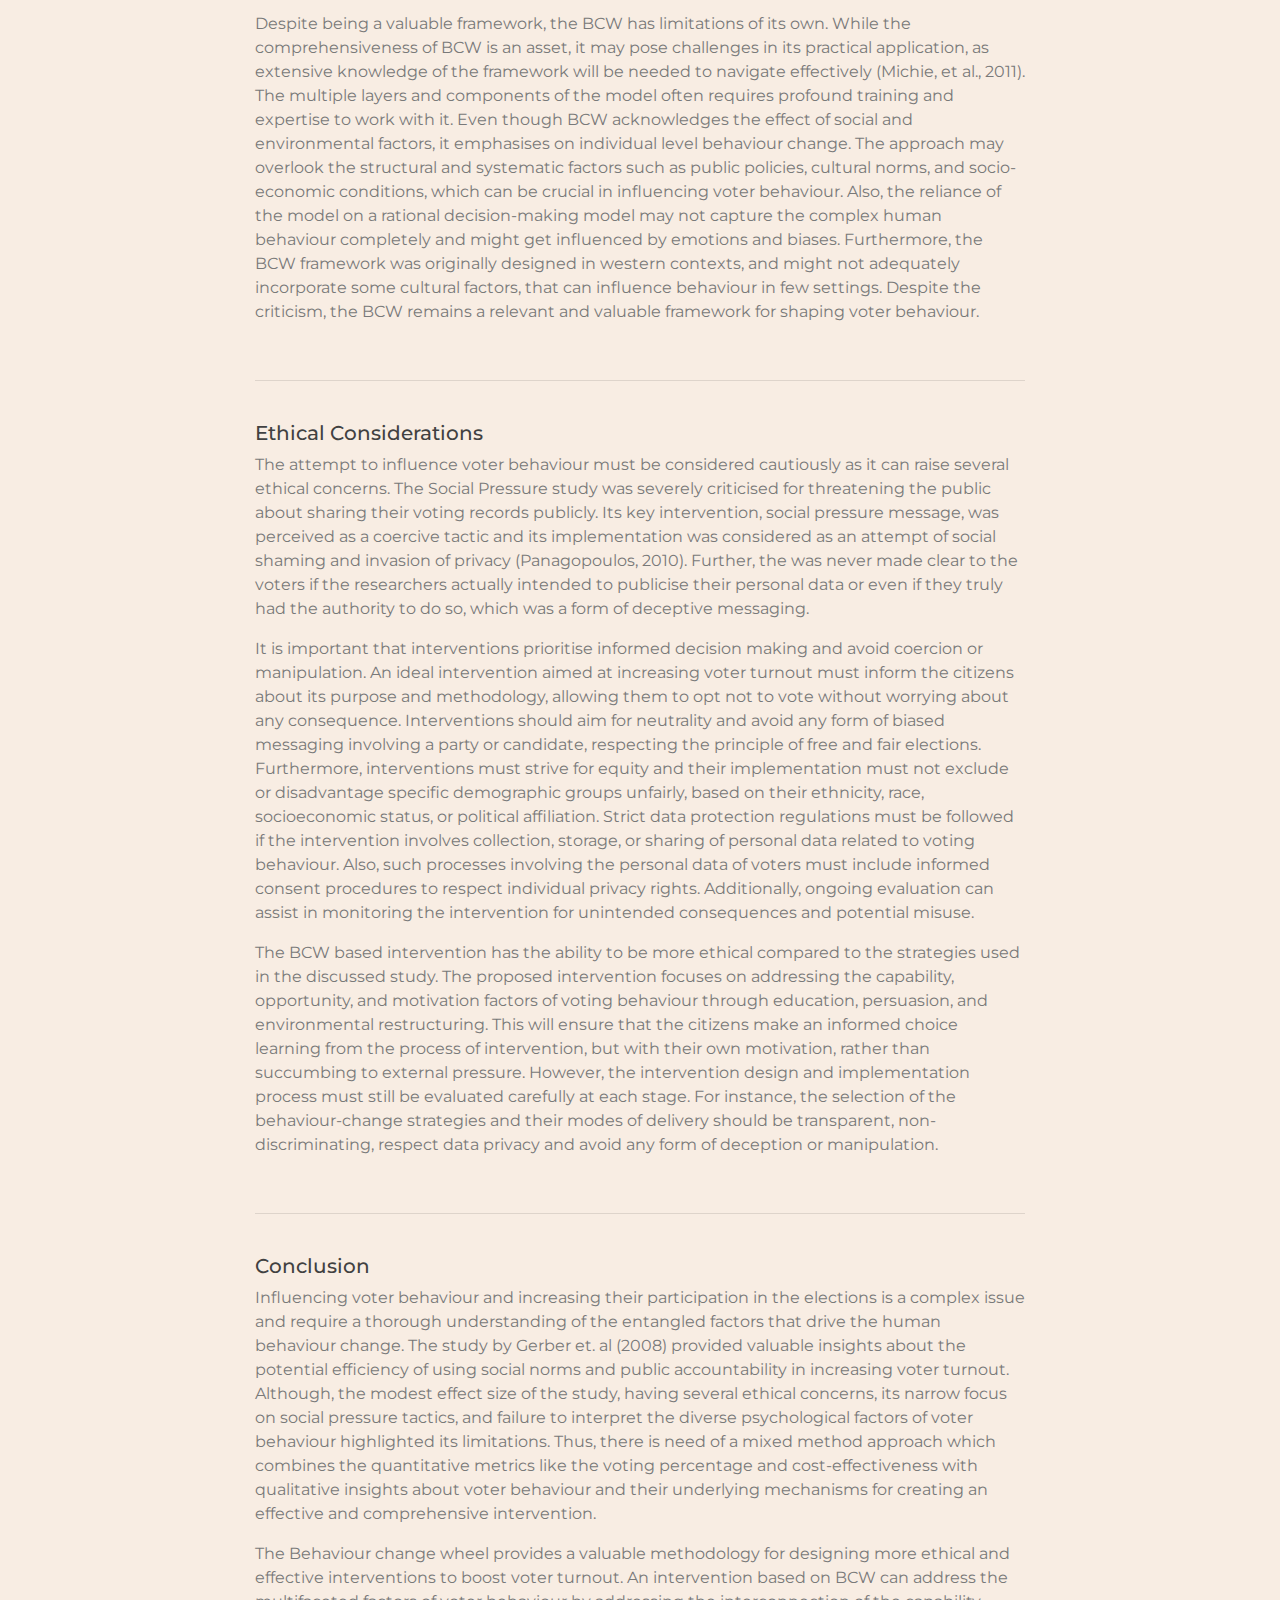
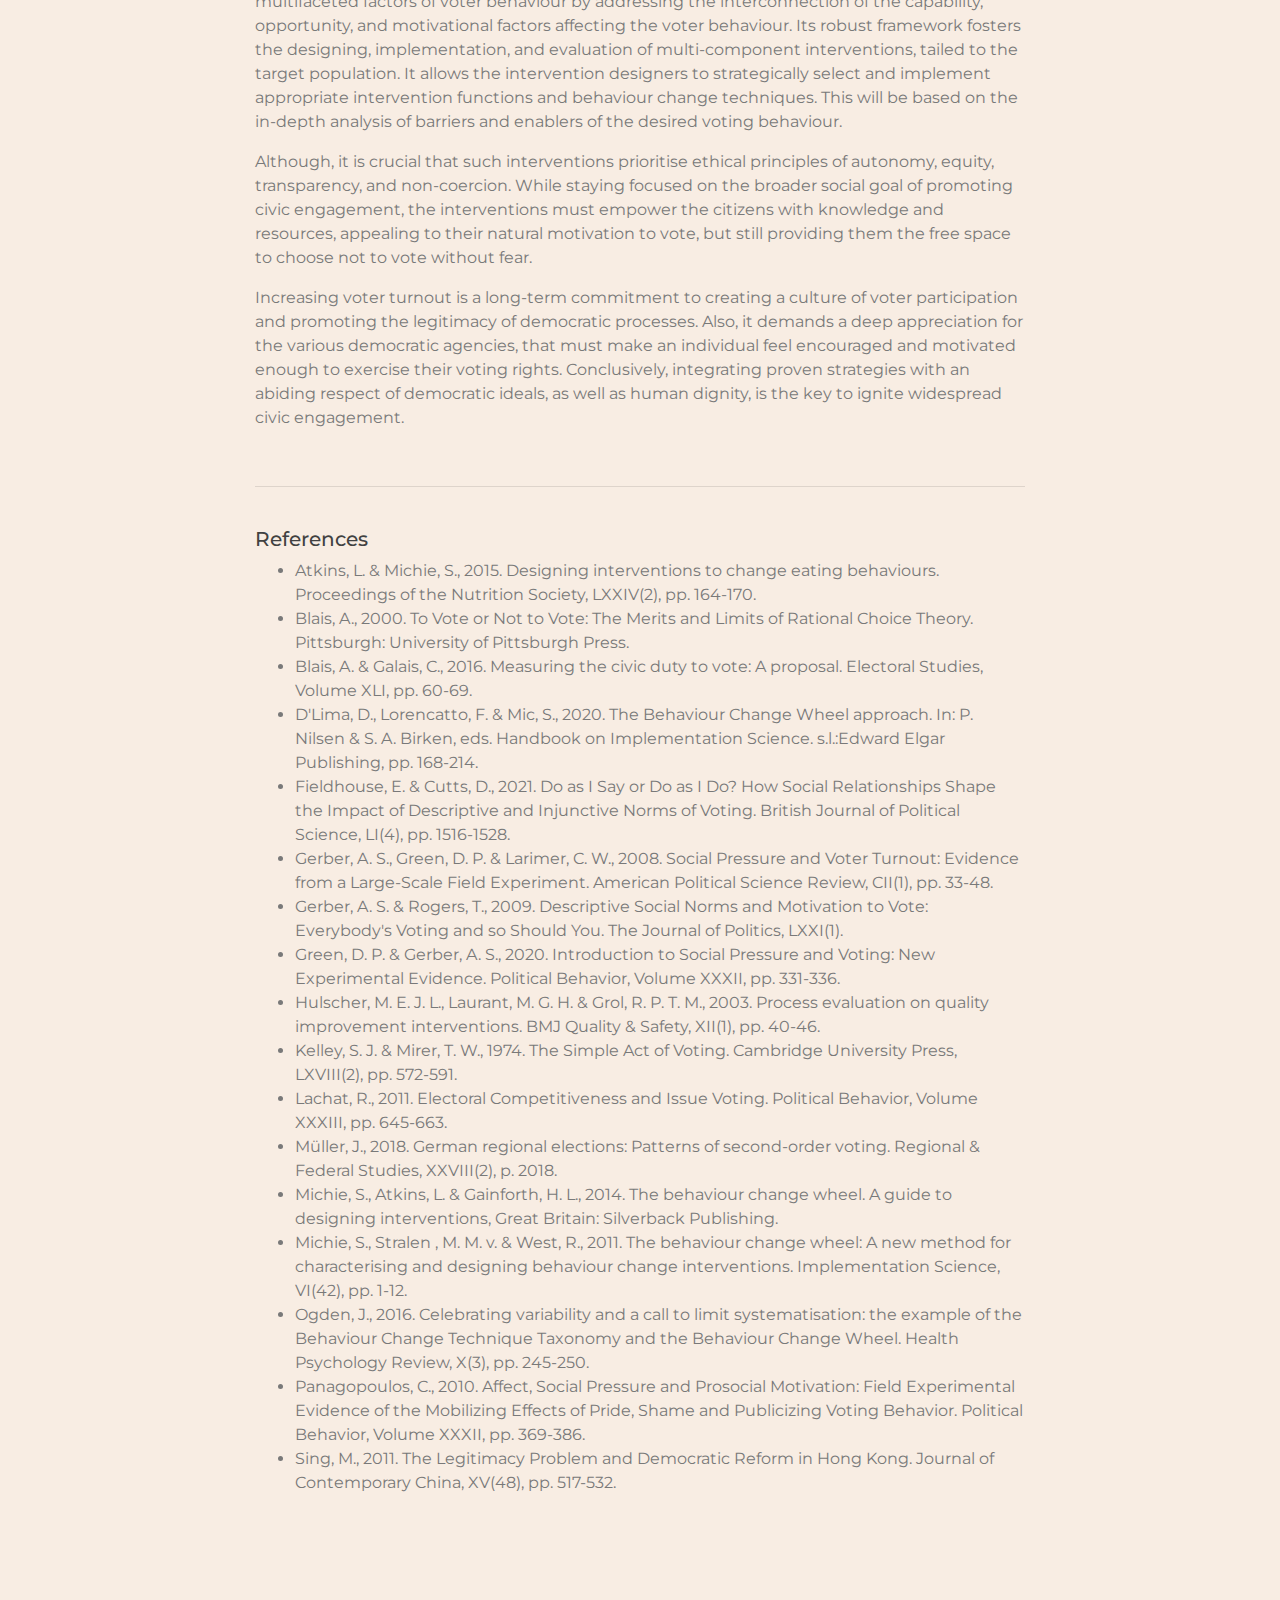
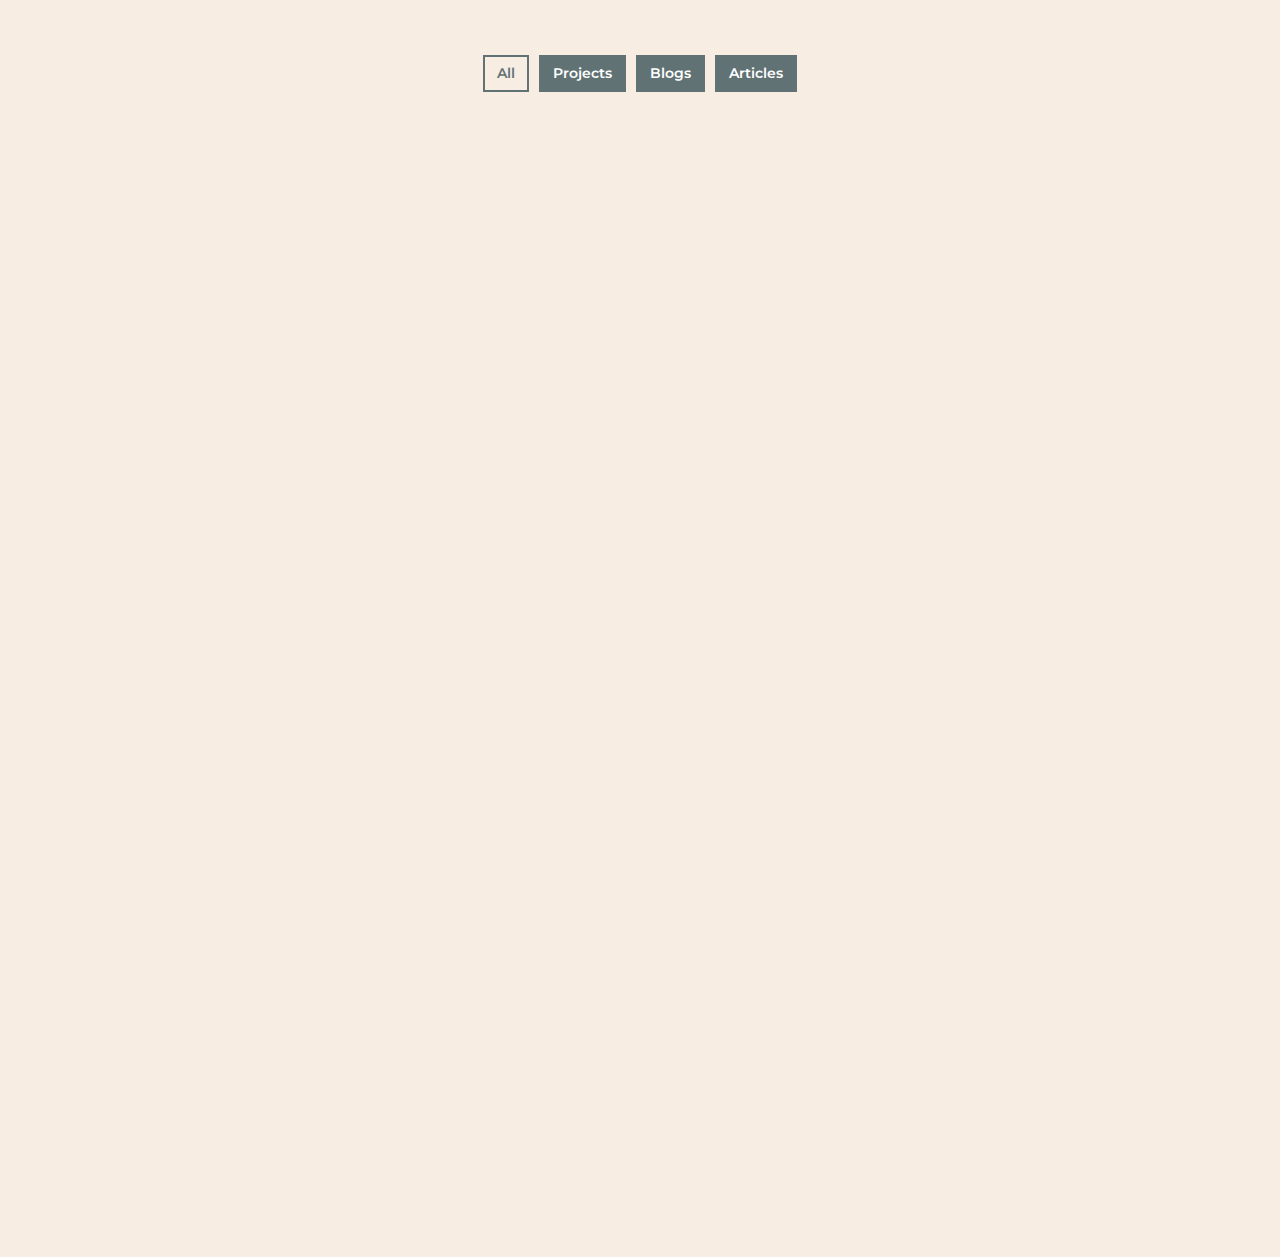
==== commit 4a48d275: "Add files via upload" ====
--- a/articlebct.html
+++ b/articlebct.html
@@ -168,82 +168,159 @@
             <div class="container">
                 <div class="section-header text-center wow zoomIn" data-wow-delay="0.1s">
                     <p>My Portfolio</p>
-                    <h3><b>PROJECTS</b></h3>
                 </div>
                 <div class="row">
                     <div class="col-12">
                         <ul id="portfolio-filter">
                             <li data-filter="*" class="filter-active">All</li>
-                            <li data-filter=".filter-1">Web Design</li>
-                            <li data-filter=".filter-2">Mobile Apps</li>
-                            <li data-filter=".filter-3">Game Dev</li>
+                            <li data-filter=".filter-1">Projects</li>
+                            <li data-filter=".filter-2">Blogs</li>
+                            <li data-filter=".filter-3">Articles</li>
                         </ul>
                     </div>
                 </div>
+
                 <div class="row portfolio-container">
-                    <div class="col-lg-4 col-md-6 col-sm-12 portfolio-item filter-1 wow fadeInUp" data-wow-delay="0.0s">
-                        <div class="portfolio-wrap">
-                            <div class="portfolio-img">
-                                <img src="img/portfolio-1.jpg" alt="Image">
-                            </div>
-                            <div class="portfolio-text">
-                                <h3>eCommerce Website</h3>
-                                <a class="btn" href="img/portfolio-1.jpg" data-lightbox="portfolio">+</a>
-                            </div>
-                        </div>
-                    </div>
-                    <div class="col-lg-4 col-md-6 col-sm-12 portfolio-item filter-2 wow fadeInUp" data-wow-delay="0.2s">
-                        <div class="portfolio-wrap">
-                            <div class="portfolio-img">
-                                <img src="img/portfolio-2.jpg" alt="Image">
-                            </div>
-                            <div class="portfolio-text">
-                                <h3>Product Landing Page</h3>
-                                <a class="btn" href="img/portfolio-2.jpg" data-lightbox="portfolio">+</a>
-                            </div>
-                        </div>
-                    </div>
-                    <div class="col-lg-4 col-md-6 col-sm-12 portfolio-item filter-3 wow fadeInUp" data-wow-delay="0.4s">
-                        <div class="portfolio-wrap">
-                            <div class="portfolio-img">
-                                <img src="img/portfolio-3.jpg" alt="Image">
-                            </div>
-                            <div class="portfolio-text">
-                                <h3>JavaScript quiz game</h3>
-                                <a class="btn" href="img/portfolio-3.jpg" data-lightbox="portfolio">+</a>
-                            </div>
-                        </div>
-                    </div>
-                    <div class="col-lg-4 col-md-6 col-sm-12 portfolio-item filter-1 wow fadeInUp" data-wow-delay="0.6s">
-                        <div class="portfolio-wrap">
-                            <div class="portfolio-img">
-                                <img src="img/portfolio-4.jpg" alt="Image">
-                            </div>
-                            <div class="portfolio-text">
-                                <h3>JavaScript drawing</h3>
-                                <a class="btn" href="img/portfolio-4.jpg" data-lightbox="portfolio">+</a>
-                            </div>
-                        </div>
-                    </div>
-                    <div class="col-lg-4 col-md-6 col-sm-12 portfolio-item filter-2 wow fadeInUp" data-wow-delay="0.8s">
-                        <div class="portfolio-wrap">
-                            <div class="portfolio-img">
-                                <img src="img/portfolio-5.jpg" alt="Image">
-                            </div>
-                            <div class="portfolio-text">
-                                <h3>Social Mobile Apps</h3>
-                                <a class="btn" href="img/portfolio-5.jpg" data-lightbox="portfolio">+</a>
-                            </div>
-                        </div>
-                    </div>
-                    <div class="col-lg-4 col-md-6 col-sm-12 portfolio-item filter-3 wow fadeInUp" data-wow-delay="1s">
-                        <div class="portfolio-wrap">
-                            <div class="portfolio-img">
-                                <img src="img/portfolio-6.jpg" alt="Image">
-                            </div>
-                            <div class="portfolio-text">
-                                <h3>Company Website</h3>
-                                <a class="btn" href="img/portfolio-6.jpg" data-lightbox="portfolio">+</a>
+                    <div class="col-lg-4 col-md-6 mb-4 portfolio-item filter-1">
+                        <div class="blog-item wow fadeInUp" data-wow-delay="0.1s">
+                            <div class="portfolio-img">
+                                <img src="img/project3.png" alt="Project3" class="img-fluid">
+                            </div>
+                            <div class="blog-text">
+                                <h6>Evaluating the Magnitude of Prejudice in Media Reporting and its Impact on Voters’ Judgement<br></h6>
+                                <div class="blog-meta" style="font-size: 13px;">
+                                    <p><!--<i class="far fa-calendar-alt"></i> August 30, 2024<br>-->
+                                    <i class="fas fa-tag"></i> Descriptive Analysis, Hypothesis Testing, Sentiment Analysis</p>
+                                </div>
+                                <a class="btn" href="">Ongoing<i class="fa fa-angle-right"></i></a>
+                            </div>
+                        </div>
+                    </div>
+
+                    <div class="col-lg-4 col-md-6 mb-4 portfolio-item filter-1">
+                        <div class="blog-item wow fadeInUp" data-wow-delay="0.1s">
+                            <div class="portfolio-img">
+                                <img src="img/project2.png" alt="Project2" class="img-fluid">
+                            </div>
+                            <div class="blog-text">
+                                <h6>Building a Scalable Data Pipeline for UK Grocery Price Analysis: A Real-Time Retail Insights Project<br></h6>
+                                <div class="blog-meta" style="font-size: 13px;">
+                                    <p><!--<i class="far fa-calendar-alt"></i> June 23, 2024<br>-->
+                                    <i class="fas fa-tag"></i> Data Engineering, ETL Pipeline, Cloud-Based Analytics, Automated Web Scraping</p>
+                                </div>
+                                <a class="btn" href="">View<i class="fa fa-angle-right"></i></a>
+                            </div>
+                        </div>
+                    </div>
+
+                    <div class="col-lg-4 col-md-6 mb-4 portfolio-item filter-2">
+                        <div class="blog-item wow fadeInUp" data-wow-delay="0.1s">
+                            <div class="portfolio-img">
+                                <img src="img/blog5.png" alt="Blog5" class="img-fluid">
+                            </div>
+                            <div class="blog-text">
+                                <h6>Recommending Marketing Strategy: Optimizing Revenue Through Customer Behavior Data<br></h6>
+                                <div class="blog-meta" style="font-size: 13px;">
+                                    <p><!--<i class="far fa-calendar-alt"></i> April 30, 2024<br>-->
+                                    <i class="fas fa-tag"></i> Predictive Modeling, Customer Behavior, Revenue Optimization, Regression Analysis</p>
+                                </div>
+                                <a class="btn" href="">View<i class="fa fa-angle-right"></i></a>
+                            </div>
+                        </div>
+                    </div>
+
+                    <div class="col-lg-4 col-md-6 mb-4 portfolio-item filter-1">
+                        <div class="blog-item wow fadeInUp" data-wow-delay="0.1s">
+                            <div class="portfolio-img">
+                                <img src="img/project1.png" alt="Project1" class="img-fluid">
+                            </div>
+                            <div class="blog-text">
+                                <h6>Comprehensive Year-End Sales and Performance Analysis for Universal Export<br></h6>
+                                <div class="blog-meta" style="font-size: 13px;">
+                                    <p><!--<i class="far fa-calendar-alt"></i> April 30, 2024<br>-->
+                                    <i class="fas fa-tag"></i> Data Cleaning, Data Transformation, Power BI, Data Visualisation</p>
+                                </div>
+                                <a class="btn" href="">View<i class="fa fa-angle-right"></i></a>
+                            </div>
+                        </div>
+                    </div>
+
+                    <div class="col-lg-4 col-md-6 mb-4 portfolio-item filter-2">
+                        <div class="blog-item wow fadeInUp" data-wow-delay="0.1s">
+                            <div class="portfolio-img">
+                                <img src="img/blog4.png" alt="Blog4" class="img-fluid">
+                            </div>
+                            <div class="blog-text">
+                                <h6>Strategic Analysis and Decision-Making for SparkSwift: Entering the Autonomous EV Market in Esperanto<br></h6>
+                                <div class="blog-meta" style="font-size: 13px;">
+                                    <p><!--<i class="far fa-calendar-alt"></i> April 30, 2024<br>-->
+                                    <i class="fas fa-tag"></i> Business Analysis, Consulting, Data-Driven Decision Making</p>
+                                </div>
+                                <a class="btn" href="">View<i class="fa fa-angle-right"></i></a>
+                            </div>
+                        </div>
+                    </div>
+
+                    <div class="col-lg-4 col-md-6 mb-4 portfolio-item filter-3">
+                        <div class="blog-item wow fadeInUp" data-wow-delay="0.1s">
+                            <div class="portfolio-img">
+                                <img src="img/article2.png" alt="Article2" class="img-fluid">
+                            </div>
+                            <div class="blog-text">
+                                <h6>Critical Analysis of Prospect Theory in Product Pricing: Behavioral Economics in Market Strategy<br></h6>
+                                <div class="blog-meta" style="font-size: 13px;">
+                                    <p><!--<i class="far fa-calendar-alt"></i> April 30, 2024<br>-->
+                                    <i class="fas fa-tag"></i> Behavioral Economics, Pricing Strategy Analysis, Risk Assessment</p>
+                                </div>
+                                <a class="btn" href="">View<i class="fa fa-angle-right"></i></a>
+                            </div>
+                        </div>
+                    </div>
+
+                    <div class="col-lg-4 col-md-6 mb-4 portfolio-item filter-2">
+                        <div class="blog-item wow fadeInUp" data-wow-delay="0.1s">
+                            <div class="portfolio-img">
+                                <img src="img/blog3.png" alt="Blog3" class="img-fluid">
+                            </div>
+                            <div class="blog-text">
+                                <h6>Strategising Autonomous Delivery Trial: Maximising Delivery while Minimising the Cost and Manpower<br></h6>
+                                <div class="blog-meta" style="font-size: 13px;">
+                                    <p><!--<i class="far fa-calendar-alt"></i> April 30, 2024<br>-->
+                                    <i class="fas fa-tag"></i> Optimization Analysis, Multi-Criteria Decision Analysis, R, Linear Programming</p>
+                                </div>
+                                <a class="btn" href="">View<i class="fa fa-angle-right"></i></a>
+                            </div>
+                        </div>
+                    </div>
+
+                    <div class="col-lg-4 col-md-6 mb-4 portfolio-item filter-2">
+                        <div class="blog-item wow fadeInUp" data-wow-delay="0.1s">
+                            <div class="portfolio-img">
+                                <img src="img/blog2.jpg" alt="Blog2" class="img-fluid">
+                            </div>
+                            <div class="blog-text">
+                                <h6>Web Scraping Using API<br></h6>
+                                <div class="blog-meta" style="font-size: 13px;">
+                                    <p><!--<i class="far fa-calendar-alt"></i> April 30, 2024<br>-->
+                                    <i class="fas fa-tag"></i> Data Scraping, Python</p><br><br><br>
+                                </div>
+                                <a class="btn" href="">View<i class="fa fa-angle-right"></i></a>
+                            </div>
+                        </div>
+                    </div>
+
+                    <div class="col-lg-4 col-md-6 mb-4 portfolio-item filter-2">
+                        <div class="blog-item wow fadeInUp" data-wow-delay="0.1s">
+                            <div class="portfolio-img">
+                                <img src="img/blog1.webp" alt="Blog1" class="img-fluid">
+                            </div>
+                            <div class="blog-text">
+                                <h6>Forecasting the Personal Consumption Expenditure in the United States<br></h6>
+                                <div class="blog-meta" style="font-size: 13px;">
+                                    <p><!--<i class="far fa-calendar-alt"></i> April 30, 2024<br>-->
+                                    <i class="fas fa-tag"></i> Data Forecasting, R</p><br>
+                                </div>
+                                <a class="btn" href="blogpce.html">View<i class="fa fa-angle-right"></i></a>
                             </div>
                         </div>
                     </div>
@@ -251,51 +328,6 @@
             </div>
         </div>
         <!-- Portfolio End -->
-        
-
-        <!-- Blog Start -->
-        <div class="blog" id="blog">
-            <div class="container">
-                <div class="section-header text-center wow zoomIn" data-wow-delay="0.1s">
-                    <h3><b>BLOGS & ARTICLES</b></h3>
-                </div>
-                <div class="row">
-                    <div class="col-lg-6">
-                        <div class="blog-item wow fadeInUp" data-wow-delay="0.1s">
-                            <div class="blog-img">
-                                <img src="img/blog1.jpg" alt="Blog">
-                            </div>
-                            <div class="blog-text">
-                                <h6>Deciphering the dynamics of Voter Turnout: Evaluation of field experiments and Implications of Behaviour Change Theory</h6>
-                                <div class="blog-meta">
-                                    <p><i class="far fa-calendar-alt"></i>07-May-2024</p>
-                                    <p><i class="far fa-list-alt"></i>Behavior Change Theory</p>
-                                    <!-- <p><i class="far fa-comments"></i>5</p> -->
-                                </div>
-                                <a class="btn" href="blogbct.html">Read<i class="fa fa-angle-right"></i></a>
-                            </div>
-                        </div>
-                    </div>
-                    <div class="col-lg-6">
-                        <div class="blog-item wow fadeInUp" data-wow-delay="0.1s">
-                            <div class="blog-img">
-                                <img src="img/blog1.jpg" alt="Blog">
-                            </div>
-                            <div class="blog-text">
-                                <h6>Deciphering the dynamics of Voter Turnout: Evaluation of field experiments and Implications of Behaviour Change Theory</h6>
-                                <div class="blog-meta">
-                                    <p><i class="far fa-calendar-alt"></i>07-May-2024</p>
-                                    <p><i class="far fa-list-alt"></i>Behavior Change Theory</p>
-                                    <!-- <p><i class="far fa-comments"></i>5</p> -->
-                                </div>
-                                <a class="btn" href="blogbct.html">Read<i class="fa fa-angle-right"></i></a>
-                            </div>
-                        </div>
-                    </div>
-                </div>
-            </div>
-        </div>
-        <!-- Blog End -->
 
 
         <!-- Footer Start -->
--- a/css/style.css
+++ b/css/style.css
@@ -0,0 +1,1618 @@
+/*******************************/
+/********* General CSS *********/
+/*******************************/
+body {
+    color: #797979;
+    background: #F8EDE3;
+    font-family: 'Montserrat', sans-serif;
+}
+
+h1,
+h2, 
+h3, 
+h4,
+h5, 
+h6 {
+    color: #414141;
+}
+
+a {
+    color: #313131;
+    transition: .3s;
+}
+
+a:hover,
+a:active,
+a:focus {
+    color: #607274;
+    outline: none;
+    text-decoration: none;
+}
+
+.btn:focus,
+.form-control:focus {
+    box-shadow: none;
+}
+
+.container-fluid {
+    max-width: 1366px;
+}
+
+.container-fluid {
+    max-width: 1366px;
+}
+
+.btn {
+    padding: 12px 25px;
+    font-size: 14px;
+    font-weight: 600;
+    letter-spacing: 1px;
+    color: #F8EDE3;
+    background: #607274;
+    border: 2px solid transparent;
+    border-radius: 0;
+    box-shadow: inset 0 0 0 50px #607274;
+    transition: ease-out 0.3s;
+    -webkit-transition: ease-out 0.3s;
+    -moz-transition: ease-out 0.3s;
+}
+
+.btn:hover {
+    color: #607274;
+    background: transparent;
+    box-shadow: inset 0 0 0 0 #607274;
+    border-color: #607274;
+}
+
+#loader {
+    position: fixed;
+    top: 0;
+    right: 0;
+    bottom: 0;
+    left: 0;
+    display: flex;
+    align-items: center;
+    justify-content: center;
+    background: #F8EDE3;
+    opacity: 0;
+    visibility: hidden;
+    -webkit-transition: opacity .3s ease-out, visibility 0s linear .3s;
+    -o-transition: opacity .3s ease-out, visibility 0s linear .3s;
+    transition: opacity .3s ease-out, visibility 0s linear .3s;
+    z-index: 999;
+}
+
+#loader.show {
+    -webkit-transition: opacity .6s ease-out, visibility 0s linear 0s;
+    -o-transition: opacity .6s ease-out, visibility 0s linear 0s;
+    transition: opacity .6s ease-out, visibility 0s linear 0s;
+    visibility: visible;
+    opacity: 1;
+}
+
+#loader .loader {
+    position: relative;
+    width: 45px;
+    height: 45px;
+    border: 5px solid #dddddd;
+    border-top: 5px solid #0c1032;
+    border-radius: 50%;
+    -webkit-animation: spin 2s linear infinite;
+    animation: spin 2s linear infinite;
+}
+
+@-webkit-keyframes spin {
+    0% { -webkit-transform: rotate(0deg); }
+    100% { -webkit-transform: rotate(360deg); }
+}
+
+@keyframes spin {
+    0% { transform: rotate(0deg); }
+    100% { transform: rotate(360deg); }
+}
+
+.back-to-top {
+    position: fixed;
+    display: none;
+    width: 44px;
+    height: 44px;
+    padding: 8px 0;
+    text-align: center;
+    line-height: 1;
+    font-size: 22px;
+    right: 15px;
+    bottom: 15px;
+    z-index: 9;
+}
+
+.back-to-top i {
+    color: #F8EDE3;
+}
+
+.back-to-top:hover i {
+    color: #414141;
+}
+
+
+.content-wrapper {
+    display: flex;
+    align-items: flex-start;
+    gap: 30px;
+    margin-bottom: 30px;
+}
+
+.text-content {
+    flex: 1;
+}
+
+.image-content {
+    flex: 0 0 40%;
+    max-width: 40%;
+}
+
+.image-content img {
+    width: 100%;
+    height: auto;
+    object-fit: cover;
+}
+
+@media (max-width: 767px) {
+    /* General adjustments */
+    body {
+        font-size: 14px;
+    }
+
+    .container-fluid {
+        padding-left: 15px;
+        padding-right: 15px;
+    }
+
+    /* Navigation adjustments */
+    .navbar-nav {
+        background-color: #F8EDE3;
+        padding: 10px;
+    }
+
+    .navbar-nav .nav-item {
+        margin-bottom: 5px;
+    }
+
+    /* Hero section adjustments */
+    .hero {
+        padding: 100px 0 50px 0;
+    }
+
+    .hero .hero-content {
+        padding-left: 0;
+        text-align: center;
+    }
+
+    .hero .hero-text h1 {
+        font-size: 36px;
+    }
+
+    .hero .hero-text h2 {
+        font-size: 24px;
+        height: auto;
+    }
+
+    .profile-photo {
+        width: 200px;
+        height: 200px;
+        margin: 0 auto 20px;
+    }
+
+    /* About section adjustments */
+    .about .about-content {
+        padding: 30px 15px;
+    }
+
+    /* Skills section adjustments */
+    .service-item {
+        margin-bottom: 30px;
+    }
+
+    /* Portfolio section adjustments */
+    .portfolio-container {
+        margin-bottom: 30px;
+    }
+
+    .portfolio .portfolio-item {
+        margin-bottom: 20px;
+    }
+
+    /* Footer adjustments */
+    .footer .footer-info h2 {
+        font-size: 24px;
+    }
+
+    .footer .footer-info h3 {
+        font-size: 14px;
+    }
+
+    .footer .footer-menu p {
+        font-size: 14px;
+        padding: 0 10px;
+    }
+
+    /* Adjust button sizes */
+    .btn {
+        padding: 10px 20px;
+        font-size: 14px;
+    }
+
+    /* Adjust section headers */
+    .section-header h2 {
+        font-size: 28px;
+    }
+
+    .section-header p {
+        font-size: 14px;
+    }
+
+    /* Adjust spacing */
+    .section-header {
+        margin-bottom: 20px;
+    }
+
+    /* Make images responsive */
+    img {
+        max-width: 100%;
+        height: auto;
+    }
+}
+
+
+/**********************************/
+/*********** Nav Bar CSS **********/
+/**********************************/
+.navbar {
+    position: relative;
+    transition: .5s;
+    z-index: 999;
+}
+
+.navbar.nav-sticky {
+    position: fixed;
+    top: 0;
+    width: 100%;
+    box-shadow: 0 2px 5px rgba(0, 0, 0, 0.3);
+}
+
+.navbar .navbar-brand {
+    margin: 0;
+    font-size: 20px;
+    line-height: 0px;
+    font-weight: 700;
+    letter-spacing: 1px;
+    transition: .5s;
+    
+}
+
+.navbar .navbar-brand img {
+    max-width: 100%;
+    max-height: 40px;
+}
+
+.navbar .dropdown-menu {
+    margin-top: 0;
+    border: 0;
+    border-radius: 0;
+    background: #f8f9fa;
+}
+
+@media (min-width: 992px) {
+    .navbar {
+        position: absolute;
+        width: 100%;
+        padding: 30px 60px;
+        background: transparent !important;
+        border-bottom: 1px dashed rgba(256, 256, 256, .2);
+        z-index: 9;
+    }
+    
+    .navbar.nav-sticky {
+        padding: 10px 60px;
+        background: #ffffff !important;
+    }
+    
+    .navbar .navbar-brand {
+        color: #F8EDE3;
+    }
+    
+    .navbar.nav-sticky .navbar-brand {
+        color: #607274;
+    }
+
+    .navbar-light .navbar-nav .nav-link,
+    .navbar-light .navbar-nav .nav-link:focus {
+        padding: 10px 10px 8px 10px;
+        color: #ffffff;
+        font-size: 15px;
+        font-weight: 500;
+    }
+    
+    .navbar-light.nav-sticky .navbar-nav .nav-link,
+    .navbar-light.nav-sticky .navbar-nav .nav-link:focus {
+        color: #414141;
+    }
+
+    .navbar-light .navbar-nav .nav-link:hover,
+    .navbar-light .navbar-nav .nav-link.active {
+        color: #A0937D;
+    }
+    
+    .navbar-light.nav-sticky .navbar-nav .nav-link:hover,
+    .navbar-light.nav-sticky .navbar-nav .nav-link.active {
+        color: #A0937D;
+    }
+}
+
+@media (max-width: 991.98px) {   
+    .navbar {
+        padding: 15px;
+        background: #ffffff !important;
+    }
+    
+    .navbar .navbar-brand {
+        color: #607274;
+    }
+    
+    .navbar .navbar-nav {
+        margin-top: 15px;
+    }
+    
+    .navbar a.nav-link {
+        padding: 5px;
+    }
+    
+    .navbar .dropdown-menu {
+        box-shadow: none;
+    }
+}
+
+
+/*******************************/
+/********** Hero CSS ***********/
+/*******************************/
+.hero {
+    position: relative;
+    width: 100%;
+    margin-bottom: 20px;
+    padding: 100px 0;
+    overflow: hidden;
+    background: linear-gradient(rgba(20, 15, 1, 0.75), rgba(20, 15, 1, 0.75)), url(../img/hero-bg.jpg);
+    background-position: center;
+    background-repeat: no-repeat;
+    background-size: cover;
+}
+
+.hero .container-fluid {
+    padding: 0 15px;
+}
+
+.hero .hero-image {
+    position: relative;
+    text-align: right;
+    padding-right: 75px;
+}
+
+.hero .hero-image img {
+    max-width: 80%;
+    max-height: 80%;
+}
+
+.hero .hero-content {
+    text-align: left;
+    position: relative;
+    padding-left: 300px;
+    padding-top: 80px;
+    display: flex;
+    align-items: flex-start;
+    justify-content: center;
+    flex-direction: column;
+}
+
+.profile-photo {
+    width: 250px;
+    height: 250px;
+    border-radius: 50%;
+    overflow: hidden;
+    margin: 30px auto 0;
+    display: inline-block;
+  }
+  
+.profile-photo img {
+    width: 100%;
+    height: 100%;
+    object-fit: cover;
+    object-position: center;
+  }
+
+.hero .hero-text p {
+    color: #ffffff;
+    font-size: 25px;
+    font-weight: 600;
+    margin-bottom: 15px;
+}
+
+.hero .hero-text h1 {
+    color: #F8EDE3;
+    font-size: 60px;
+    font-weight: 700;
+    letter-spacing: 3px;
+    margin-bottom: 15px;
+}
+
+.hero .hero-text h2 {
+    display: inline-block;
+    margin: 0;
+    height: 35px;
+    color: #FFFFFF;
+    font-size: 35px;
+    font-weight: 600;
+}
+
+.hero .hero-text .typed-text {
+    display: none;
+}
+
+.hero .hero-text .typed-cursor {
+    font-size: 35px;
+    font-weight: 300;
+    color: #F8EDE3;
+}
+
+.hero .hero-btn {
+    margin-bottom: 0;
+}
+
+.hero .hero-btn .btn {
+    margin-top: 35px;
+    color: #607274;
+    background: #ffffff;
+    box-shadow: inset 0 0 0 50px #ffffff;
+}
+
+.hero .hero-btn .btn:hover {
+    color: #ffffff;
+    background: transparent;
+    box-shadow: inset 0 0 0 0 #ffffff;
+    border-color: #ffffff;
+}
+
+.hero .hero-btn .btn:first-child {
+    margin-right: 10px;
+}
+
+@media (max-width: 991.98px) {
+    .hero {
+        padding-top: 60px;
+    }
+    
+    .hero .hero-content {
+        padding: 0 15px;
+    }
+    
+    .hero .hero-text p {
+        font-size: 20px;
+    }
+    
+    .hero .hero-text h1 {
+        font-size: 45px;
+    }
+    
+    .hero .hero-text h2 {
+        font-size: 25px;
+        height: 25px;
+    }
+    
+    .hero .hero-btn .btn {
+        padding: 12px 30px;
+        letter-spacing: 1px;
+    }
+
+}
+
+@media (max-width: 767.98px) {
+    .hero {
+        padding-top: 60px;
+        padding-bottom: 60px;
+    }
+    
+    .hero,
+    .hero .hero-text,
+    .hero .hero-btn {
+        width: 100%;
+        text-align: center;
+    }
+
+    .hero,
+    .hero .hero-text,
+    .hero .hero-btn2 {
+        width: 100%;
+        text-align: center;
+    }
+    
+    .hero .hero-text p {
+        font-size: 18px;
+    }
+    
+    .hero .hero-text h1 {
+        font-size: 35px;
+    }
+    
+    .hero .hero-text h2 {
+        font-size: 22px;
+        height: 22px;
+    }
+    
+    .hero .hero-btn .btn {
+        padding: 10px 15px;
+        letter-spacing: 1px;
+    }
+
+}
+
+@media (max-width: 575.98px) {
+    .hero .hero-text p {
+        font-size: 16px;
+    }
+    
+    .hero .hero-text h1 {
+        font-size: 30px;
+    }
+    
+    .hero .hero-text h2 {
+        font-size: 18px;
+        height: 18px;
+    }
+    
+    .hero .hero-btn .btn {
+        padding: 8px 10px;
+        letter-spacing: 0;
+    }
+}
+
+
+/*******************************/
+/******* Section Header ********/
+/*******************************/
+.section-header {
+    position: relative;
+    margin-bottom: 30px;
+}
+
+.section-header p {
+    display: inline-block;
+    margin: 0 30px;
+    margin-bottom: 10px;
+    padding-left: 15px;
+    position: relative;
+    font-size: 16px;
+    font-weight: 600;
+    letter-spacing: 1px;
+    text-transform: uppercase;
+    background: #F8EDE3;
+}
+
+.section-header p::before {
+    position: absolute;
+    content: "";
+    height: 3px;
+    top: 11px;
+    right: 0;
+    left: -30px;
+    background: #607274;
+    z-index: -1;
+}
+
+.section-header p::after {
+    position: absolute;
+    content: "";
+    width: 3px;
+    height: 3px;
+    top: 11px;
+    left: 3px;
+    background: #607274;
+    z-index: 1;
+}
+
+.section-header h2 {
+    margin: 0;
+    position: relative;
+    font-size: 45px;
+    font-weight: 700;
+}
+
+@media (max-width: 767.98px) {
+    .section-header h2 {
+        font-size: 30px;
+    }
+}
+
+
+/*******************************/
+/********** About CSS **********/
+/*******************************/
+.about {
+    position: relative;
+    width: 100%;
+    margin: -45px 0 45px 0;
+}
+
+.about .col-lg-6 {
+    padding: 0;
+}
+
+.about .section-header {
+    margin-bottom: 30px;
+}
+
+.about .about-img {
+    position: relative;
+    height: 100%;
+}
+
+.about .about-img img {
+    position: relative;
+    width: 100%;
+    height: 100%;
+    object-fit: cover;
+}
+
+.about .about-content {
+    padding: 0 60px;
+}
+
+.about .about-text p {
+    font-size: 16px;
+}
+
+.about .skills {
+    margin-bottom: 30px;
+}
+
+.about .skill-name {
+    margin-top: 15px;
+}
+
+.about .skill-name p {
+    display: inline-block;
+    margin-bottom: 5px;
+    font-size: 16px;
+    font-weight: 400;
+}
+
+.about .skill-name p:last-child {
+    float: right;
+}
+
+.about .progress {
+    height: 10px;
+    border-radius: 10px;
+    background: #dddddd;
+}
+
+.about .progress .progress-bar {
+    width: 0px;
+    background: #607274;
+    border-radius: 10px;
+    transition: 2s;
+}
+
+.about .about-text a.btn {
+    margin-top: 15px;
+}
+
+@media (max-width: 991.98px) {
+    .about .about-content {
+        padding: 45px 15px 0 15px;
+    }
+}
+
+
+/*******************************/
+/******* Experience CSS ********/
+/*******************************/
+.experience {
+    position: relative;
+    padding: 45px 0 15px 0;
+}
+
+.experience .timeline {
+    position: relative;
+    width: 100%;
+}
+
+.experience .timeline::after {
+    content: '';
+    position: absolute;
+    width: 2px;
+    background: #607274;
+    top: 0;
+    bottom: 0;
+    left: 50%;
+    margin-left: -1px;
+}
+
+.experience .timeline .timeline-item {
+    position: relative;
+    background: inherit;
+    width: 50%;
+    margin-bottom: 30px;
+}
+
+.experience .timeline .timeline-item.left {
+    left: 0;
+    padding-right: 30px;
+}
+
+.experience .timeline .timeline-item.right {
+    left: 50%;
+    padding-left: 30px;
+}
+
+.experience .timeline .timeline-item::after {
+    content: '';
+    position: absolute;
+    width: 16px;
+    height: 16px;
+    top: 48px;
+    right: -8px;
+    background: #ffffff;
+    border: 2px solid #607274;
+    border-radius: 16px;
+    z-index: 1;
+}
+
+.experience .timeline .timeline-item.right::after {
+    left: -8px;
+}
+
+.experience .timeline .timeline-item::before {
+  content: '';
+  position: absolute;
+  width: 0;
+  height: 0;
+  top: 46px;
+  right: 10px;
+  z-index: 1;
+  border: 10px solid;
+  border-color: transparent transparent transparent #dddddd;
+}
+
+.experience .timeline .timeline-item.right::before {
+  left: 10px;
+  border-color: transparent #dddddd transparent transparent;
+}
+
+.experience .timeline .timeline-date {
+    position: absolute;
+    width: 100%;
+    top: 44px;
+    font-size: 16px;
+    font-weight: 600;
+    color: #607274;
+    text-transform: uppercase;
+    letter-spacing: 1px;
+    z-index: 1;
+}
+
+.experience .timeline .timeline-item.left .timeline-date {
+    text-align: left;
+    left: calc(100% + 55px);
+}
+
+.experience .timeline .timeline-item.right .timeline-date {
+    text-align: right;
+    right: calc(100% + 55px);
+}
+
+.experience .timeline .timeline-text {
+    padding: 30px;
+    background: #ffffff;
+    position: relative;
+    border-right: 5px solid #dddddd;
+    box-shadow: 0 0 60px rgba(0, 0, 0, .08);
+}
+
+.experience .timeline .timeline-item.right .timeline-text {
+    border-right: none;
+    border-left: 5px solid #dddddd;
+}
+
+.experience .timeline .timeline-text h2 {
+    margin: 0 0 5px 0;
+    font-size: 22px;
+    font-weight: 600;
+}
+
+.experience .timeline .timeline-text h4 {
+    margin: 0 0 10px 0;
+    font-size: 16px;
+    font-style: italic;
+    font-weight: 400;
+}
+
+.experience .timeline .timeline-text p {
+    margin: 0;
+    font-size: 16px;
+}
+
+@media (max-width: 767.98px) {
+    .experience .timeline::after {
+        left: 8px;
+    }
+
+    .experience .timeline .timeline-item {
+        width: 100%;
+        padding-left: 38px;
+    }
+    
+    .experience .timeline .timeline-item.left {
+        padding-right: 0;
+    }
+    
+    .experience .timeline .timeline-item.right {
+        left: 0%;
+        padding-left: 38px;
+    }
+
+    .experience .timeline .timeline-item.left::after, 
+    .experience .timeline .timeline-item.right::after {
+        left: 0;
+    }
+    
+    .experience .timeline .timeline-item.left::before,
+    .experience .timeline .timeline-item.right::before {
+        left: 18px;
+        border-color: transparent #dddddd transparent transparent;
+    }
+    
+    .experience .timeline .timeline-item.left .timeline-date,
+    .experience .timeline .timeline-item.right .timeline-date {
+        position: relative;
+        top: 0;
+        right: auto;
+        left: 0;
+        text-align: left;
+        margin-bottom: 10px;
+    }
+    
+    .experience .timeline .timeline-item.left .timeline-text,
+    .experience .timeline .timeline-item.right .timeline-text {
+        border-right: none;
+        border-left: 5px solid #dddddd;
+    }
+}
+
+
+/*******************************/
+/********* Service CSS *********/
+/*******************************/
+.service {
+    position: relative;
+    width: 100%;
+    padding: 45px 0 45px 0;
+}
+
+.service .service-item {
+    position: relative;
+    margin-bottom: 30px;
+    display: flex;
+    align-items: center;
+    box-shadow: inset 0 0 0 0 transparent;
+    transition: ease-out 0.5s;
+}
+
+.service .service-item:hover {
+    box-shadow: inset 800px 0 0 0 #607274;
+}
+
+.service .service-icon {
+    position: relative;
+    width: 150px;
+    min-height: 150px;
+    display: flex;
+    align-items: center;
+    justify-content: center;
+    border: 1px solid #607274;
+    background: #ffffff;
+}
+
+.service .service-icon i {
+    position: relative;
+    font-size: 60px;
+    color: #607274;
+    transition: .3s;
+}
+
+.service .service-item:hover i {
+    font-size: 75px;
+}
+
+.service .service-text {
+    position: relative;
+    width: calc(100% - 120px);
+    padding: 0 30px;
+}
+
+.service .service-text h3 {
+    margin-bottom: 10px;
+    font-size: 20px;
+    font-weight: 600;
+    transition: 1s;
+}
+
+.service .service-text p {
+    margin: 0;
+    font-size: 16px;
+    transition: 1s;
+}
+
+.service .service-item:hover .service-text h3,
+.service .service-item:hover .service-text p {
+    color: #ffffff;
+}
+
+@media (max-width: 575.98px) {
+    .service .service-text h3 {
+        font-size: 16px;
+        margin-bottom: 5px;
+    }
+    
+    .service .service-text p {
+        font-size: 14px;
+    }
+}
+
+
+/*******************************/
+/******** Portfolio CSS ********/
+/*******************************/
+.portfolio {
+    position: relative;
+    padding: 45px 0 15px 0;
+}
+
+.portfolio #portfolio-filter {
+    padding: 0;
+    margin: -15px 0 25px 0;
+    list-style: none;
+    font-size: 0;
+    text-align: center;
+}
+
+.portfolio #portfolio-filter li {
+    cursor: pointer;
+    display: inline-block;
+    margin: 5px;
+    padding: 6px 12px;
+    font-size: 14px;
+    font-weight: 600;
+    color: #ffffff;
+    background: #607274;
+    border: 2px solid transparent;
+    border-radius: 0;
+    box-shadow: inset 0 0 0 50px #607274;
+    transition: ease-out 0.3s;
+    -webkit-transition: ease-out 0.3s;
+    -moz-transition: ease-out 0.3s;
+}
+
+.portfolio #portfolio-filter li:hover,
+.portfolio #portfolio-filter li.filter-active {
+    color: #607274;
+    background: transparent;
+    box-shadow: inset 0 0 0 0 #607274;
+    border-color: #607274;
+}
+
+.portfolio .portfolio-item {
+    position: relative;
+}
+
+.portfolio .portfolio-wrap {
+    position: relative;
+    width: 100%;
+}
+
+.portfolio .portfolio-img {
+    position: relative;
+    overflow: hidden;
+}
+
+.portfolio .portfolio-img img {
+    position: relative;
+    width: 100%; 
+    height: 100%; 
+    object-fit: cover;
+    transform: scale(1.1);
+    transition: .5s;
+}
+
+.portfolio .portfolio-item:hover img {
+    margin-left: 15px;
+}
+
+.portfolio .portfolio-text {
+    position: relative;
+    height: 60px;
+    width: calc(100% - 30px);
+    margin: -30px 15px 30px 15px;
+    display: flex;
+    align-items: center;
+    background: #ffffff;
+    box-shadow: 0 0 15px rgba(0, 0, 0, .12);
+}
+
+.portfolio .portfolio-text h3 {
+    width: calc(100% - 70px);
+    font-size: 18px;
+    font-weight: 600;
+    margin: 0 0 0 15px;
+    white-space: nowrap;
+    overflow: hidden;
+}
+
+.portfolio .portfolio-text a.btn {
+    width: 50px;
+    height: 50px;
+    padding: 0 0 2px 1px;
+    display: flex;
+    align-items: center;
+    justify-content: center;
+    font-size: 45px;
+    font-weight: 100;
+}
+
+.portfolio .portfolio-item:hover a.btn {
+    color:#607274;
+    background: transparent;
+    box-shadow: inset 0 0 0 0 #607274;
+    border-color:#607274;
+}
+
+
+/*******************************/
+/********* Banner CSS **********/
+/*******************************/
+.banner {
+    position: relative;
+    width: 100%;
+    margin: 45px 0;
+    padding: 50px 0;
+    background: #F0E2D0;
+    margin-top: -20px;
+}
+
+.banner .container {
+    max-width: 750px;
+    text-align: center;
+}
+
+.banner .section-header {
+    margin-bottom: 20px;
+}
+
+.banner .section-header p {
+    color: #414141;
+    background: transparent;
+}
+
+.banner .section-header p::after {
+    display: none;
+}
+
+.banner .section-header h2 {
+    color: #ffffff;
+}
+
+.banner .section-header h2 span {
+    color: #414141;
+    font-size: 50px;
+}
+
+.banner .banner-text p {
+    font-size: 16px;
+    color: #ffffff;
+}
+
+.banner .banner-text .btn {
+    margin-top: 15px;
+    color: #607274;
+    background: #ffffff;
+    box-shadow: inset 0 0 0 50px #ffffff;
+}
+
+.banner .banner-text .btn:hover {
+    color: #ffffff;
+    background: transparent;
+    box-shadow: inset 0 0 0 0 #ffffff;
+    border-color: #ffffff;
+}
+
+
+/*******************************/
+/********* Pricing CSS *********/
+/*******************************/
+.price {
+    position: relative;
+    width: 100%;
+    padding: 45px 0 15px 0;
+}
+
+.price .row {
+    padding: 0 15px;
+}
+
+.price .col-md-4 {
+    padding: 0;
+}
+
+.price .price-item {
+    position: relative;
+    margin-bottom: 30px;
+    background: #ffffff;
+}
+
+.price .featured-item {
+    box-shadow: 0 0 30px rgba(0, 0, 0, .2);
+    z-index: 1;
+}
+
+.price .price-header,
+.price .price-body,
+.price .price-footer {
+    position: relative;
+    text-align: center;
+}
+
+.price .price-header {
+    padding: 45px 0 30px 0;
+    color: #414141;
+}
+
+.price .price-item.featured-item .price-header {
+    color: #607274;
+}
+
+.price .price-title h2 {
+    font-size: 25px;
+    font-weight: 400;
+    text-transform: uppercase;
+}
+
+.price .price-prices h2 {
+    font-size: 45px;
+    font-weight: 700;
+    margin-left: 10px;
+}
+
+.price .price-prices h2 small {
+    position: absolute;
+    font-size: 18px;
+    font-weight: 400;
+    margin-top: 9px;
+    margin-left: -12px;
+}
+
+.price .price-prices h2 span {
+    margin-left: 1px;
+    font-size: 18px;
+    font-weight: 400;
+}
+
+.price .price-item.featured-item h2 {
+    color: #607274;
+}
+
+.price .price-body {
+    padding: 0 0 20px 0;
+}
+
+.price .price-description ul {
+    margin: 0;
+    padding: 0;
+    list-style: none;
+}
+
+.price .price-description ul li {
+    padding: 0 0 20px 0;
+}
+
+.price .price-item .price-action {
+    padding-bottom: 45px;
+}
+
+.price .price-item .price-action .btn {
+    color: #ffffff;
+    background: #414141;
+    box-shadow: inset 0 0 0 50px #414141;
+}
+
+.price .price-item .price-action .btn:hover {
+    color: #414141;
+    background: transparent;
+    box-shadow: inset 0 0 0 0 #414141;
+    border-color: #414141;
+}
+
+.price .price-item.featured-item .price-action .btn {
+    color: #ffffff;
+    background: #607274;
+    box-shadow: inset 0 0 0 50px #607274;
+}
+
+.price .price-item.featured-item .price-action .btn:hover {
+    color: #607274;
+    background: transparent;
+    box-shadow: inset 0 0 0 0 #607274;
+    border-color: #607274;
+}
+
+
+/*******************************/
+/*********** Team CSS **********/
+/*******************************/
+.team {
+    position: relative;
+    width: 100%;
+    padding: 45px 0 15px 0;
+}
+
+.team .team-item {
+    position: relative;
+    background: #ffffff;
+    margin-bottom: 30px;
+    display: flex;
+    align-items: center;
+    justify-content: flex-start;
+    box-shadow: inset 0 0 0 0 transparent;
+    transition: ease-out 0.5s;
+}
+
+.team .team-img {
+    position: relative;
+    width: 50%;
+    overflow: hidden;
+}
+
+.team .team-img img {
+    position: relative;
+    width: 100%;
+    transition: .5s;
+}
+
+.team .team-text {
+    position: relative;
+    width: 50%;
+    padding: 0 30px;
+}
+
+.team .team-text h2 {
+    color: #607274;
+    font-size: 18px;
+    font-weight: 600;
+    margin-bottom: 5px;
+    transition: 1s;
+}
+
+.team .team-text h4 {
+    font-size: 14px;
+    font-weight: 600;
+    margin-bottom: 15px;
+    transition: 1s;
+}
+
+.team .team-text p {
+    margin-bottom: 20px;
+    transition: 1s;
+}
+
+.team .team-social {
+    position: relative;
+    display: flex;
+    align-items: center;
+    justify-content: flex-start;
+}
+
+.team .team-social a.btn {
+    width: 35px;
+    height: 35px;
+    padding: 0;
+    display: flex;
+    align-items: center;
+    justify-content: center;
+    font-size: 14px;
+    font-weight: normal;
+    margin-right: 5px;
+}
+
+.team .team-item:hover {
+    box-shadow: inset 800px 0 0 0 #607274;
+}
+
+.team .team-item:hover .team-img img {
+    transform: scale(1.2);
+}
+
+.team .team-item:hover .team-text h2,
+.team .team-item:hover .team-text h4,
+.team .team-item:hover .team-text p {
+    color: #ffffff;
+}
+
+.team .team-item:hover .team-social a.btn {
+    background: #ffffff;
+}
+
+.team .team-item:hover .team-social a.btn:hover {
+    border-color: #ffffff;
+}
+
+@media(max-width: 575.98px) {
+    .team .team-text {
+        padding: 0 15px;
+    }
+    
+    .team .team-text h2 {
+        font-size: 16px;
+        margin-bottom: 0;
+    }
+
+    .team .team-text h4 {
+        margin-bottom: 5px;
+    }
+
+    .team .team-text p {
+        font-size: 14px;
+        line-height: 18px;
+        margin-bottom: 10px;
+    }
+}
+
+
+/*******************************/
+/*********** Blog CSS **********/
+/*******************************/
+.blog {
+    position: relative;
+    width: 100%;
+    padding: 45px 0 15px 0;
+}
+
+.blog .blog-item {
+    position: relative;
+    margin-bottom: 30px;
+}
+
+.blog .blog-img {
+    position: relative;
+    width: 100%;
+    overflow: hidden;
+}
+
+.blog .blog-img img {
+    width: 100%;
+    transition: .5s;
+}
+
+.blog .blog-item:hover img {
+    transform: scale(1.1);
+}
+
+.blog .blog-text {
+    position: relative;
+    padding: 30px;
+    border-right: 1px solid rgba(0, 0, 0, .07);
+    border-bottom: 1px solid rgba(0, 0, 0, .07);
+    border-left: 1px solid rgba(0, 0, 0, .07);
+}
+
+.blog .blog-text h2 {
+    font-size: 25px;
+    font-weight: 600;
+}
+
+.blog .blog-text p {
+    margin-bottom: 10px;
+}
+
+.blog .blog-item a.btn {
+    margin-top: 10px;
+    padding: 8px 15px;
+}
+
+.blog .blog-item a.btn i {
+    margin-left: 5px;
+}
+
+.blog .blog-meta {
+    position: relative;
+    display: flex;
+    margin-bottom: 15px;
+    flex-direction: column;
+}
+
+.blog .blog-meta p {
+    margin: 0 10px 0 0;
+    font-size: 13px;
+}
+
+.blog .blog-meta i {
+    color: #414141;
+    margin-right: 5px;
+}
+
+.blog .blog-meta p:last-child {
+    margin: 0;
+}
+
+
+/*******************************/
+/********* Footer CSS **********/
+/*******************************/
+.footer {
+    position: relative;
+    margin-top: 45px;
+    background: #607274;
+}
+
+.footer .container-fluid {
+    padding: 60px 0 0 0;
+}
+
+.footer .footer-info {
+    position: relative;
+    width: 100%;
+    text-align: center;
+}
+
+.footer .footer-info h2 {
+    
+    font-size: 20px;
+    font-weight: 700;
+    color: #ffffff;
+}
+
+.footer .footer-info h3 {
+    margin-bottom: 25px;
+    font-size: 16px;
+    font-weight: 600;
+    color: #ffffff;
+}
+
+.footer .footer-menu {
+    width: 100%;
+    display: flex;
+    justify-content: center;
+    margin-bottom: 35px;
+}
+
+.footer .footer-menu p {
+    color: #ffffff;
+    font-size: 22px;
+    font-weight: 600;
+    line-height: 20px;
+    padding: 0 15px;
+    border-right: 1px solid #ffffff;
+}
+
+.footer .footer-menu p:last-child {
+    border: none;
+    color: #ffffff;
+}
+
+.footer .footer-social {
+    position: relative;
+    margin-top: 15px;
+    margin-bottom: 25px;
+}
+
+.footer .footer-social a {
+    display: inline-block;
+    margin-bottom: 30px;
+}
+
+.footer .footer-social a i {
+    margin-right: 15px;
+    font-size: 20px;
+    color: #ffffff;
+    transition: .3s;
+}
+
+.footer .footer-social a:last-child i {
+    margin: 0;
+}
+
+.footer .footer-social a:hover i {
+    color: #414141;
+}
+
+.footer .copyright {
+    position: relative;
+    text-align: center;
+    margin-top: 30px;
+    padding-top: 25px;
+    padding-bottom: 25px;
+}
+
+.footer .copyright::before {
+    position: absolute;
+    content: "";
+    width: 50%;
+    height: 1px;
+    top: 0;
+    left: 25%;
+    background: rgba(256, 256, 256, .2);
+}
+
+.footer .copyright p {
+    margin: 0;
+    color: #ffffff;
+}
+
+.footer .copyright .col-md-6:last-child p {
+    text-align: right;
+}
+
+.footer .copyright p a {
+    color: #F8EDE3;
+    font-weight: 600;
+}
+
+.footer .copyright p a:hover {
+    color: #414141;
+}
+
+@media (max-width: 575.98px) {
+    .footer .footer-info h2 {
+        margin-bottom: 20px;
+        font-size: 20px;
+        font-weight: 600;
+    }
+
+    .footer .footer-info h3 {
+        margin-bottom: 20px;
+        font-size: 16px;
+    }
+
+    .footer .footer-menu p {
+        font-size: 16px;
+        line-height: 16px;
+        padding: 0 5px;
+    }
+}
+
+.portfolio-item {
+    margin-bottom: 30px;
+}
+
+.blog-item {
+    background-color: #fff;
+    border: 1px solid #ddd;
+    border-radius: 5px;
+    overflow: hidden;
+    height: 100%;
+    box-shadow: 0 2px 5px rgba(0,0,0,0.1);
+}
+
+.portfolio-img img {
+    width: 100%;
+    height: auto;
+}
+
+.blog-text {
+    padding: 15px;
+}
+
+.footer {
+    margin-top: 50px;
+    clear: both;
+}
+
+.portfolio-container {
+    margin-bottom: 50px;
+}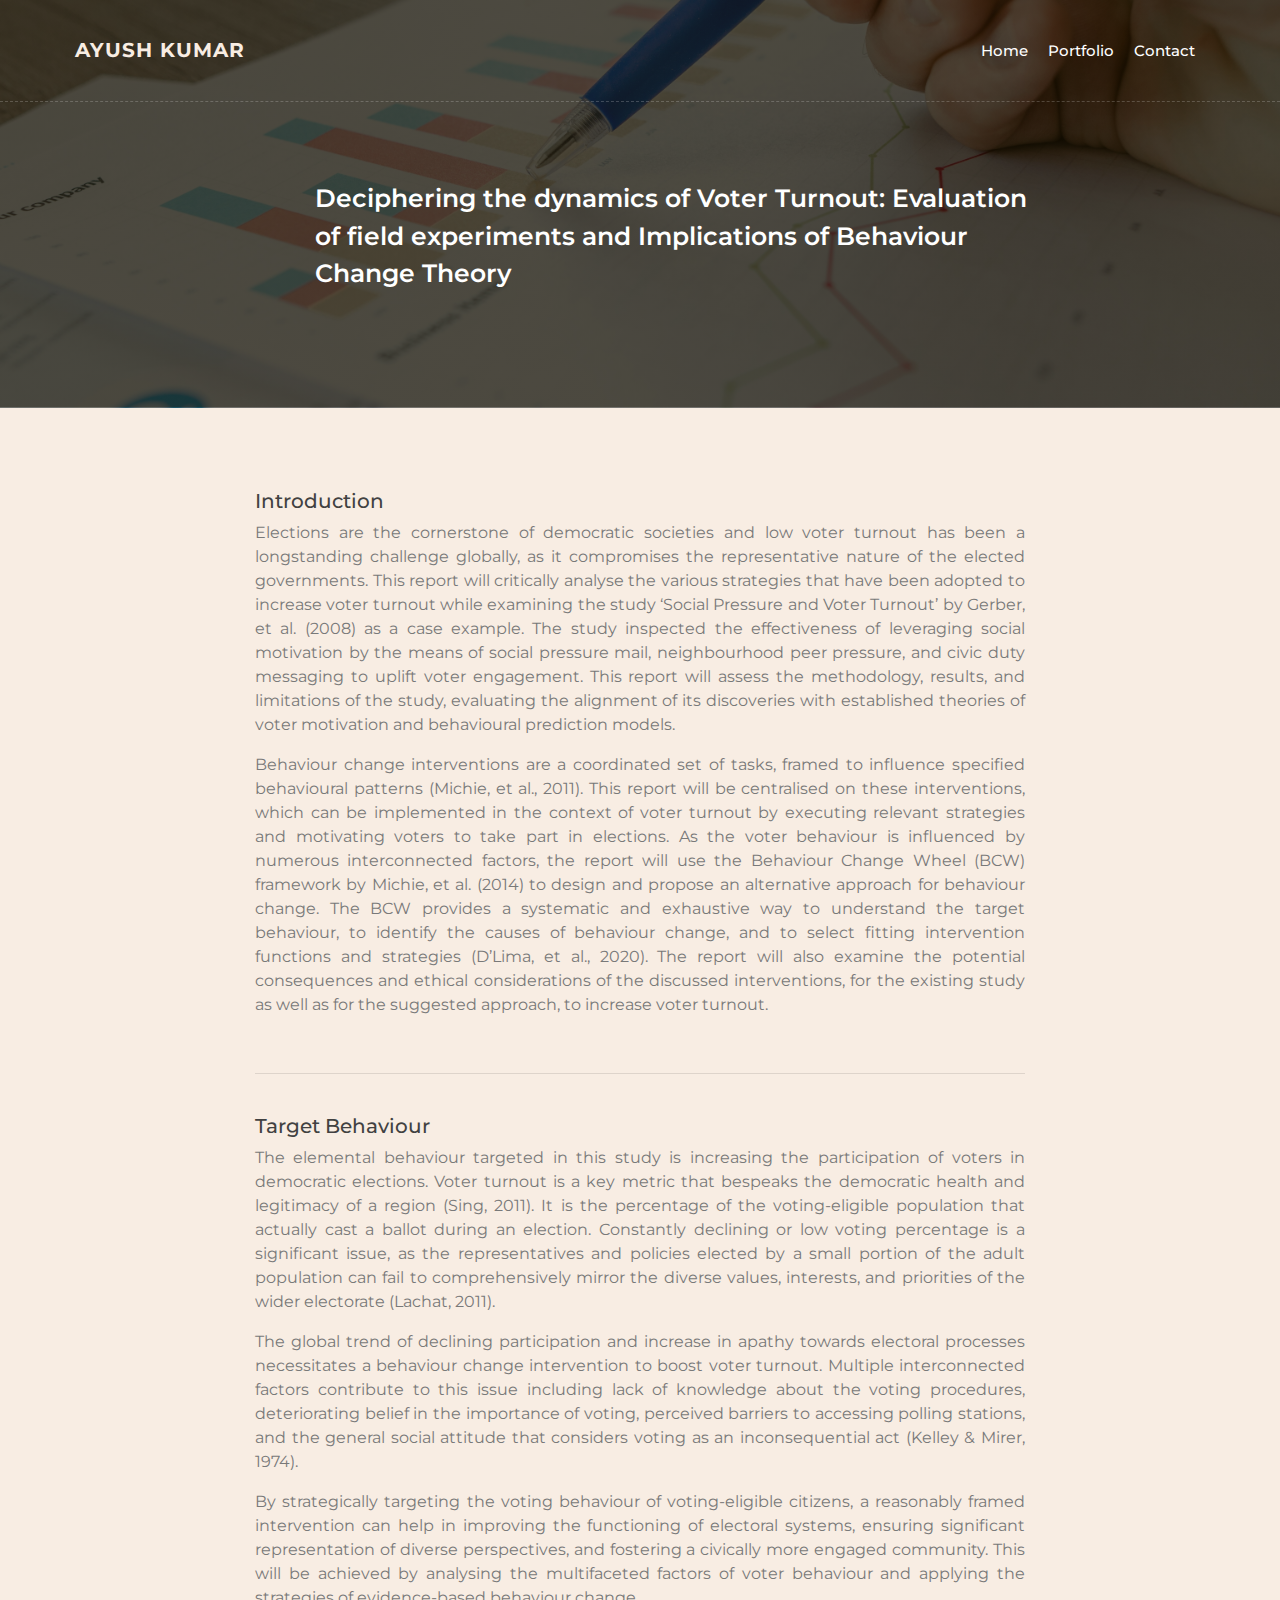
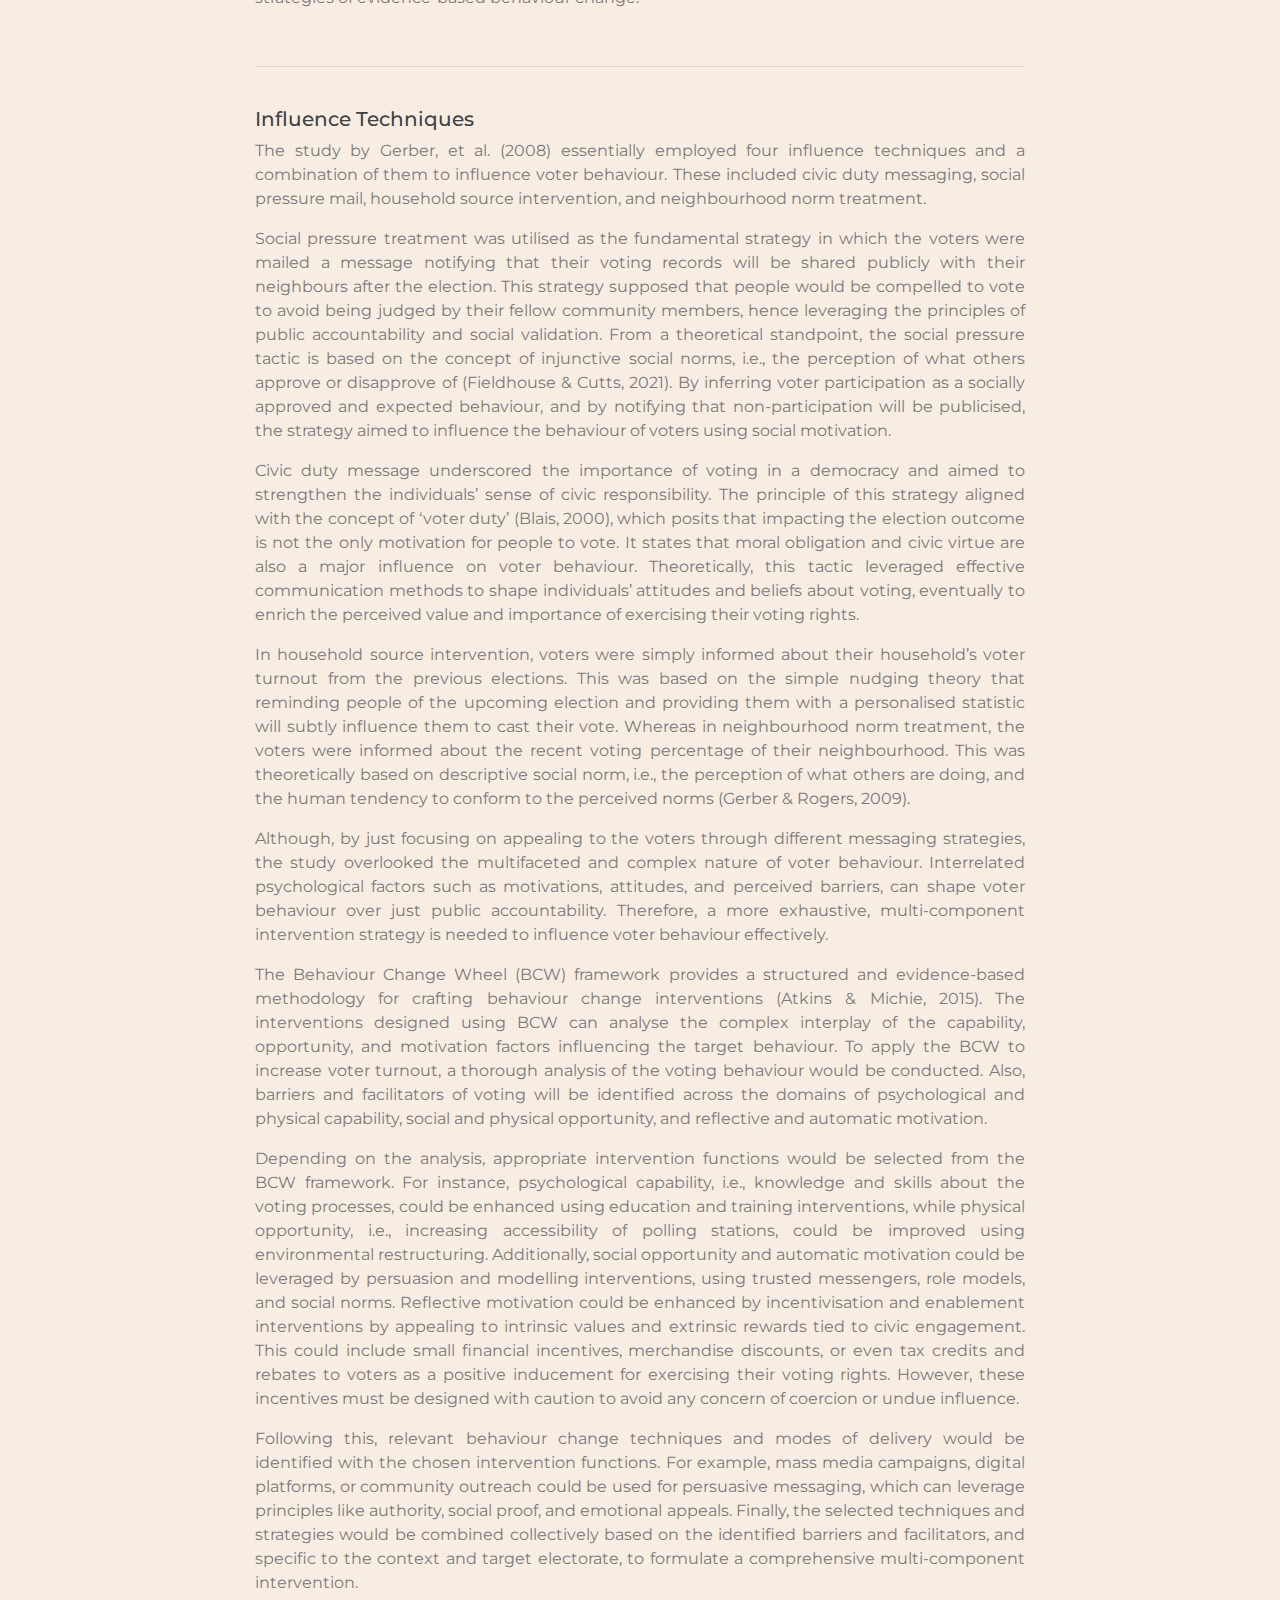
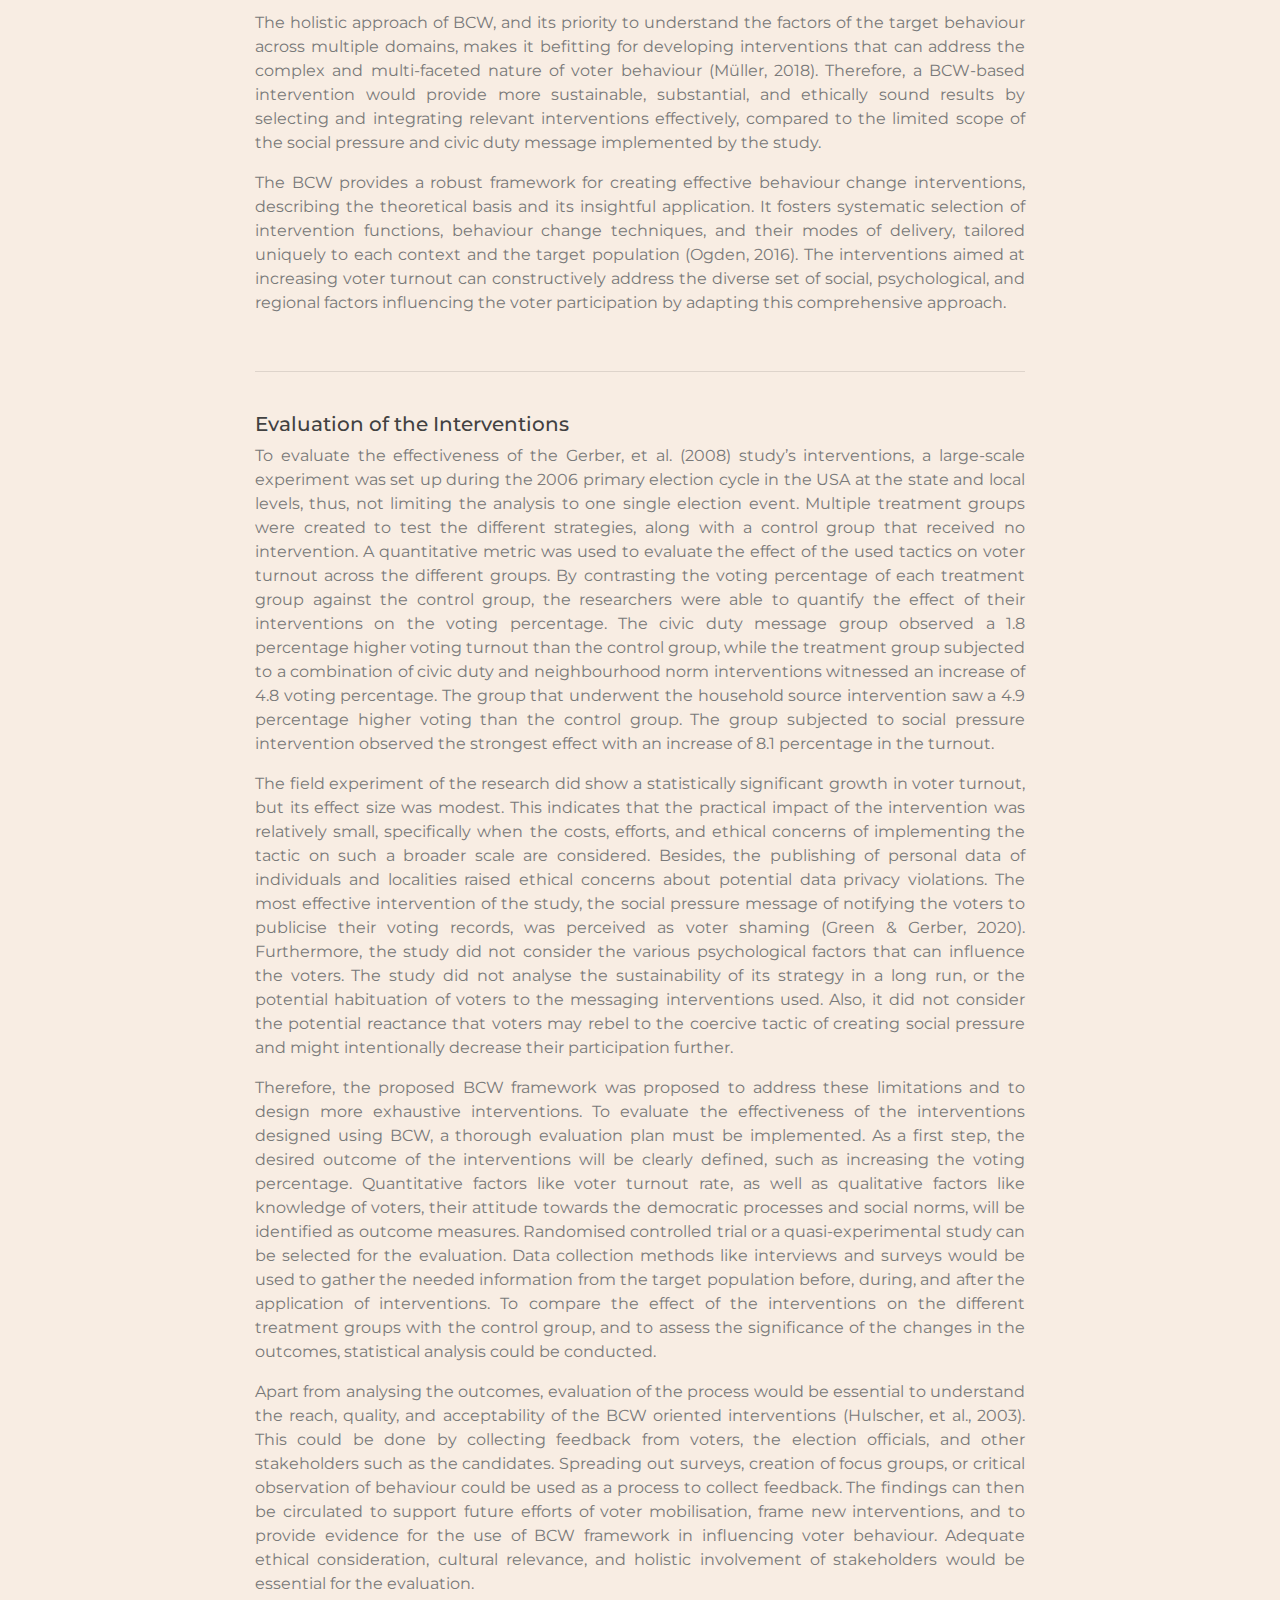
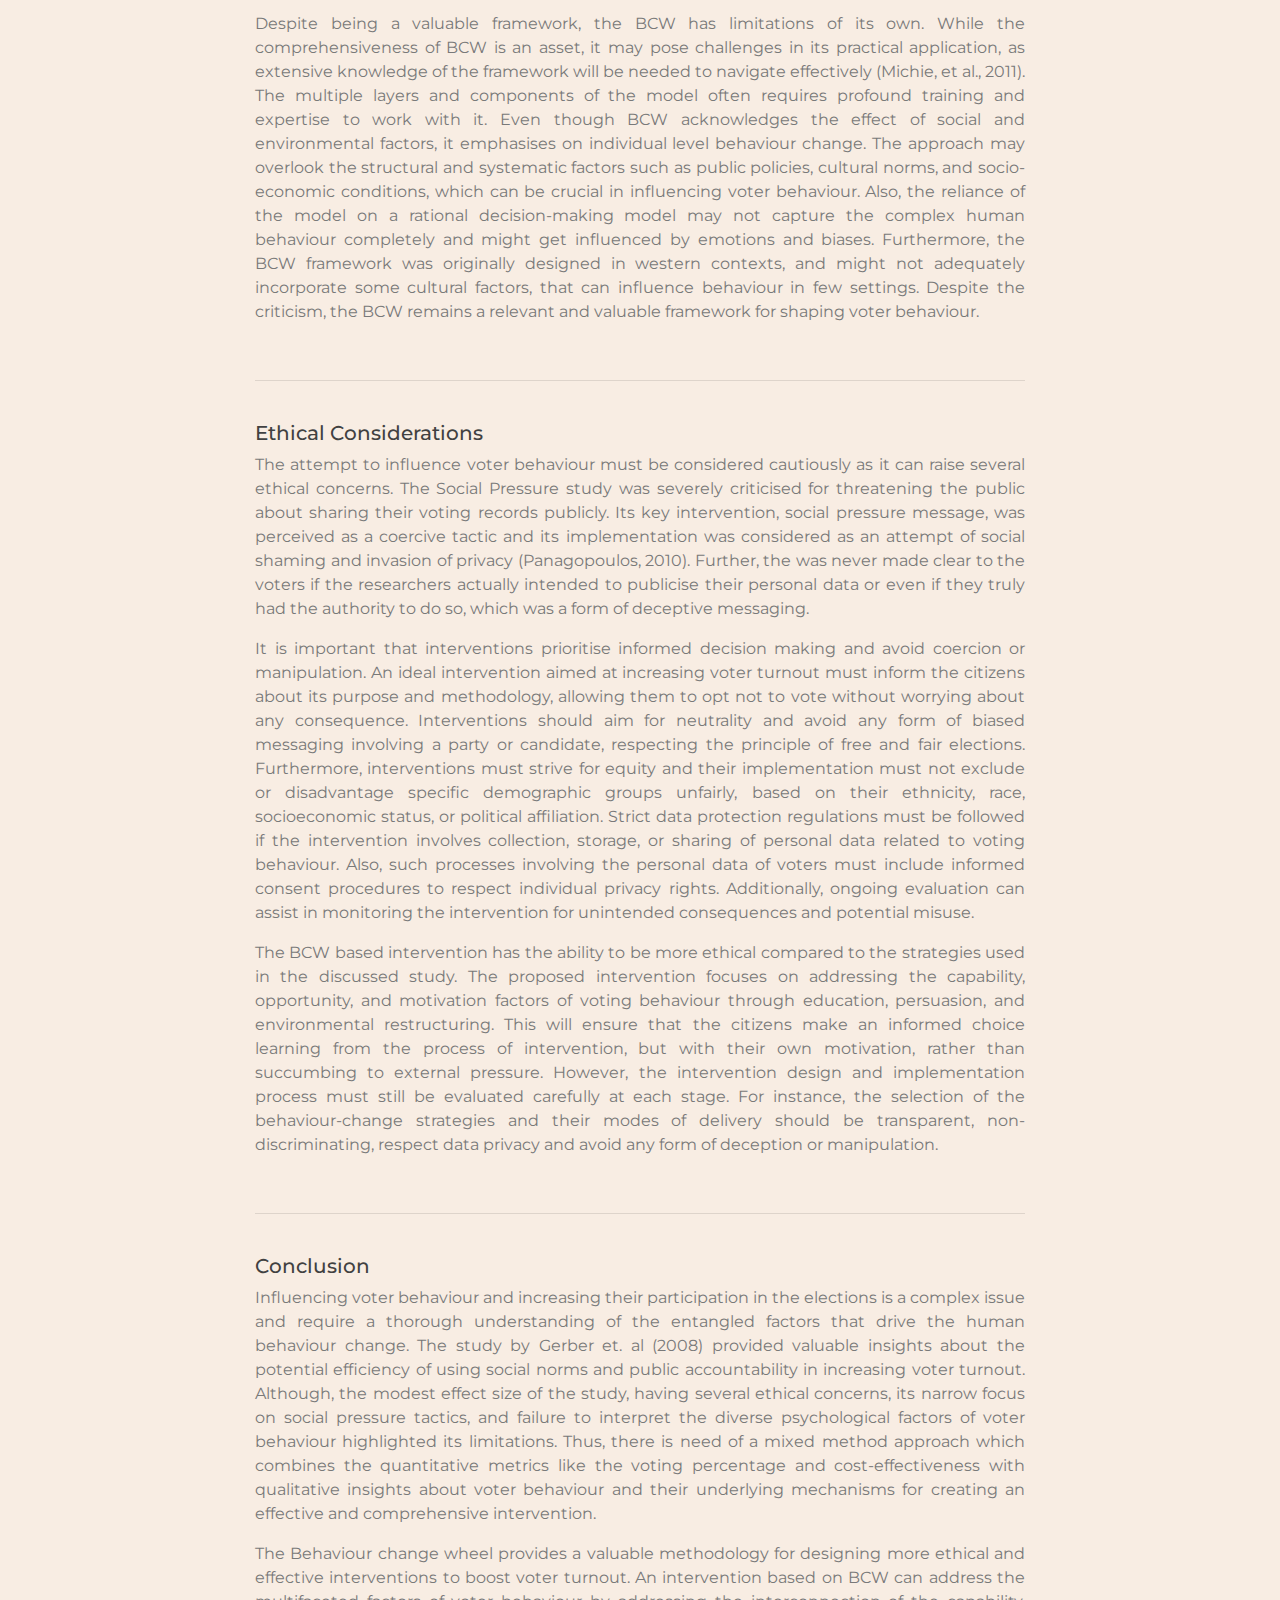
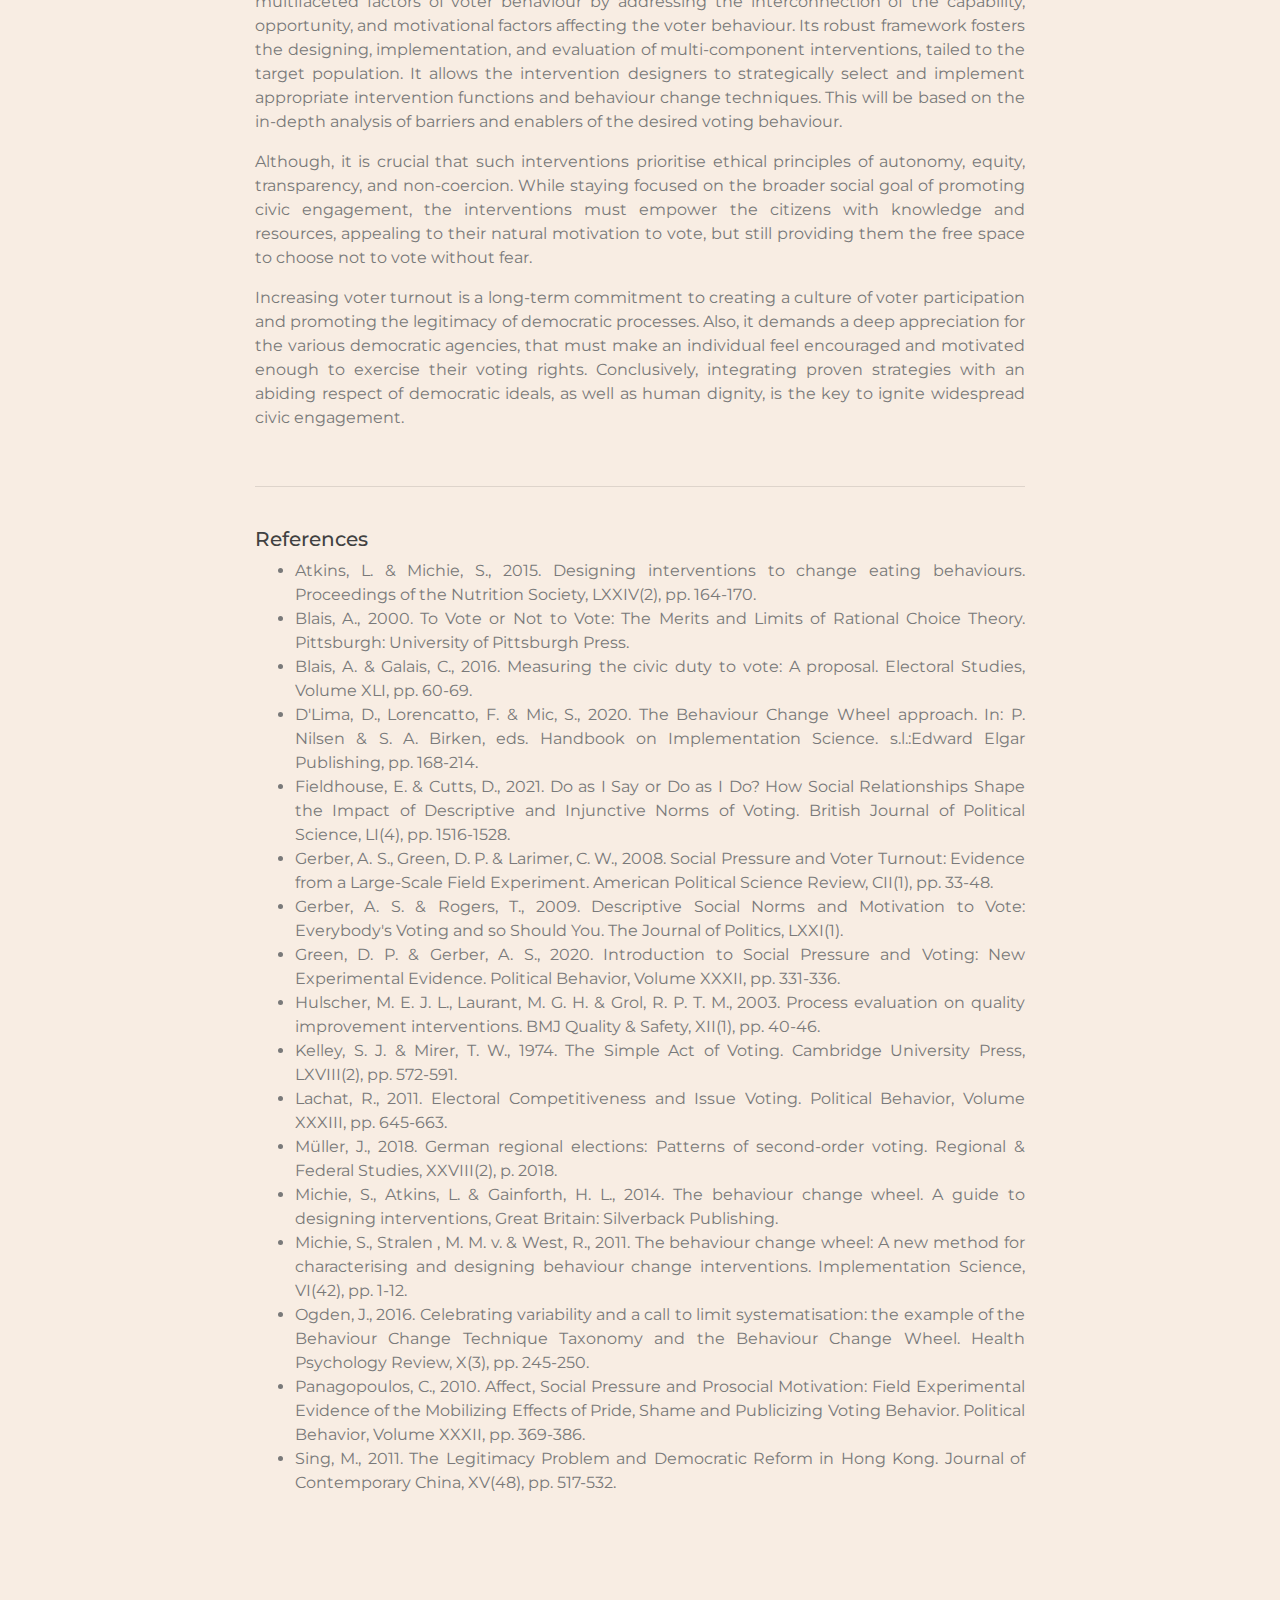
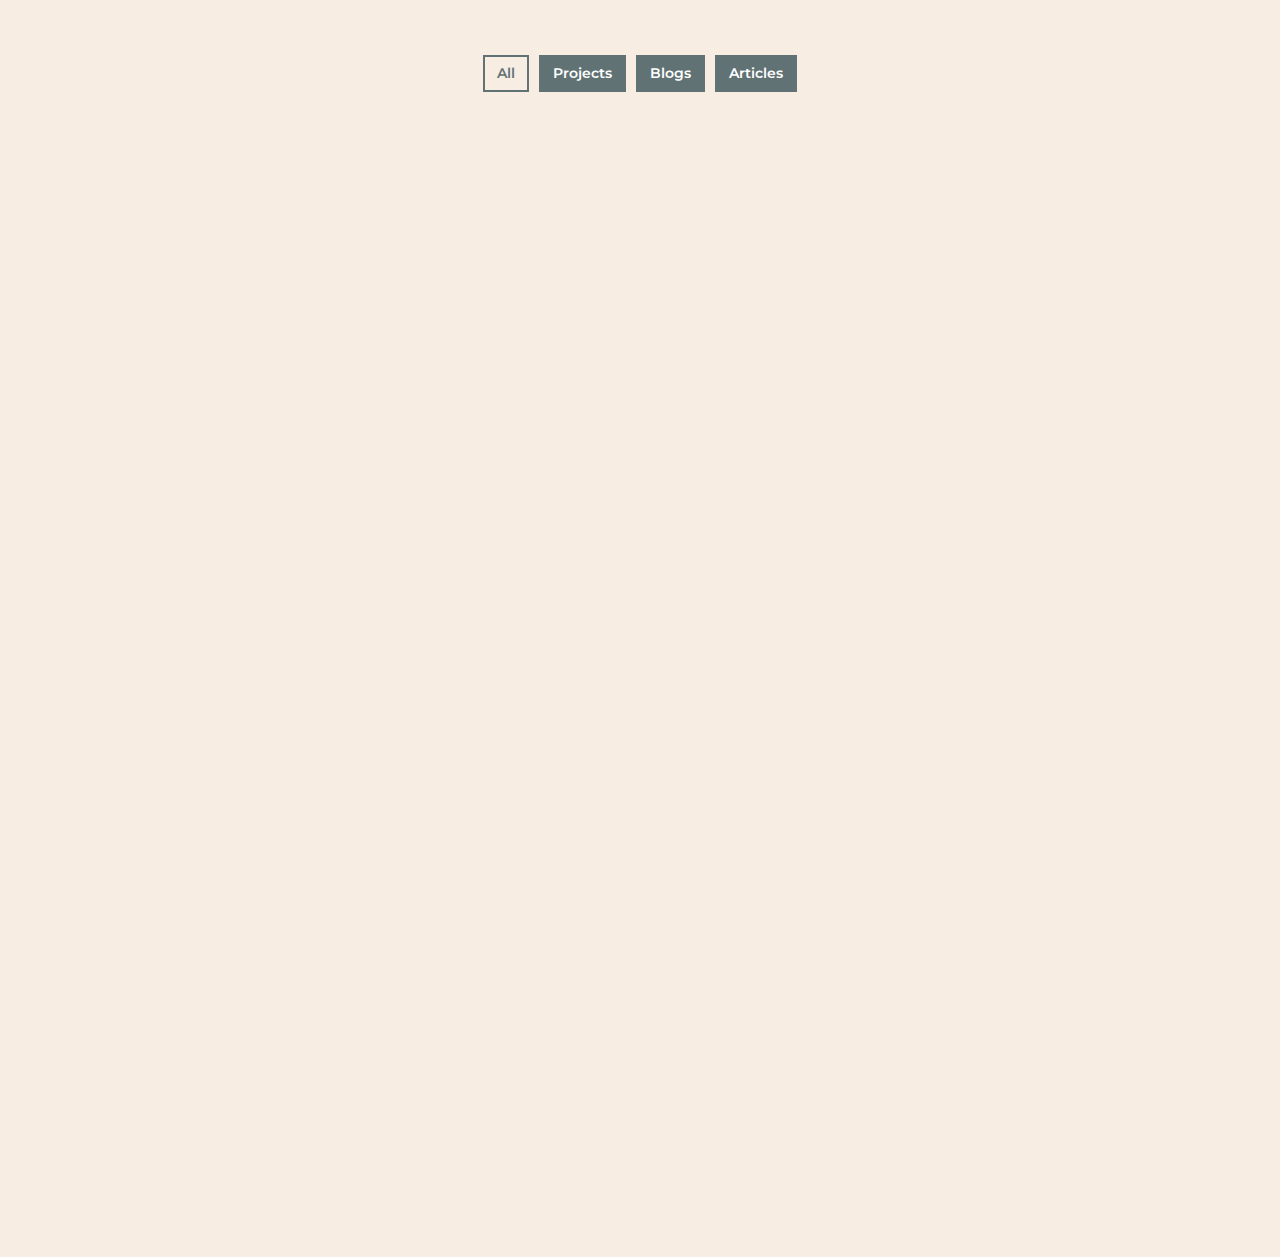
==== commit 49d48e3b: "Add files via upload" ====
--- a/articlebct.html
+++ b/articlebct.html
@@ -43,8 +43,7 @@
                     <div class="navbar-nav ml-auto">
                         <!--<a href="#currentblog" class="nav-item nav-link">Blog</a>-->
                         <a href="index.html" class="nav-item nav-link">Home</a>
-                        <a href="#portfolio" class="nav-item nav-link">Projects</a>
-                        <a href="#blog" class="nav-item nav-link">Blogs</a>
+                        <a href="#portfolio" class="nav-item nav-link">Portfolio</a>
                         <a href="#contact" class="nav-item nav-link">Contact</a>
                     </div>
                 </div>
@@ -78,66 +77,66 @@
                     <p>
               
 <h5>Introduction</h5>
-<p> Elections are the cornerstone of democratic societies and low voter turnout has been a longstanding challenge globally, as it compromises the representative nature of the elected governments. This report will critically analyse the various strategies that have been adopted to increase voter turnout while examining the study ‘Social Pressure and Voter Turnout’ by Gerber, et al. (2008) as a case example. The study inspected the effectiveness of leveraging social motivation by the means of social pressure mail, neighbourhood peer pressure, and civic duty messaging to uplift voter engagement. This report will assess the methodology, results, and limitations of the study, evaluating the alignment of its discoveries with established theories of voter motivation and behavioural prediction models.</p>
-<p> Behaviour change interventions are a coordinated set of tasks, framed to influence specified behavioural patterns (Michie, et al., 2011). This report will be centralised on these interventions, which can be implemented in the context of voter turnout by executing relevant strategies and motivating voters to take part in elections. As the voter behaviour is influenced by numerous interconnected factors, the report will use the Behaviour Change Wheel (BCW) framework by Michie, et al. (2014) to design and propose an alternative approach for behaviour change. The BCW provides a systematic and exhaustive way to understand the target behaviour, to identify the causes of behaviour change, and to select fitting intervention functions and strategies (D’Lima, et al., 2020). The report will also examine the potential consequences and ethical considerations of the discussed interventions, for the existing study as well as for the suggested approach, to increase voter turnout.</p>
+<p class="text-justify"> Elections are the cornerstone of democratic societies and low voter turnout has been a longstanding challenge globally, as it compromises the representative nature of the elected governments. This report will critically analyse the various strategies that have been adopted to increase voter turnout while examining the study ‘Social Pressure and Voter Turnout’ by Gerber, et al. (2008) as a case example. The study inspected the effectiveness of leveraging social motivation by the means of social pressure mail, neighbourhood peer pressure, and civic duty messaging to uplift voter engagement. This report will assess the methodology, results, and limitations of the study, evaluating the alignment of its discoveries with established theories of voter motivation and behavioural prediction models.</p>
+<p class="text-justify"> Behaviour change interventions are a coordinated set of tasks, framed to influence specified behavioural patterns (Michie, et al., 2011). This report will be centralised on these interventions, which can be implemented in the context of voter turnout by executing relevant strategies and motivating voters to take part in elections. As the voter behaviour is influenced by numerous interconnected factors, the report will use the Behaviour Change Wheel (BCW) framework by Michie, et al. (2014) to design and propose an alternative approach for behaviour change. The BCW provides a systematic and exhaustive way to understand the target behaviour, to identify the causes of behaviour change, and to select fitting intervention functions and strategies (D’Lima, et al., 2020). The report will also examine the potential consequences and ethical considerations of the discussed interventions, for the existing study as well as for the suggested approach, to increase voter turnout.</p>
 
 
 <br>
 <hr>
 <br>
 <h5>Target Behaviour</h5>
-<p> The elemental behaviour targeted in this study is increasing the participation of voters in democratic elections. Voter turnout is a key metric that bespeaks the democratic health and legitimacy of a region (Sing, 2011). It is the percentage of the voting-eligible population that actually cast a ballot during an election. Constantly declining or low voting percentage is a significant issue, as the representatives and policies elected by a small portion of the adult population can fail to comprehensively mirror the diverse values, interests, and priorities of the wider electorate (Lachat, 2011).</p>
-<p> The global trend of declining participation and increase in apathy towards electoral processes necessitates a behaviour change intervention to boost voter turnout. Multiple interconnected factors contribute to this issue including lack of knowledge about the voting procedures, deteriorating belief in the importance of voting, perceived barriers to accessing polling stations, and the general social attitude that considers voting as an inconsequential act (Kelley & Mirer, 1974).</p>
-<p> By strategically targeting the voting behaviour of voting-eligible citizens, a reasonably framed intervention can help in improving the functioning of electoral systems, ensuring significant representation of diverse perspectives, and fostering a civically more engaged community. This will be achieved by analysing the multifaceted factors of voter behaviour and applying the strategies of evidence-based behaviour change.</p>
+<p class="text-justify"> The elemental behaviour targeted in this study is increasing the participation of voters in democratic elections. Voter turnout is a key metric that bespeaks the democratic health and legitimacy of a region (Sing, 2011). It is the percentage of the voting-eligible population that actually cast a ballot during an election. Constantly declining or low voting percentage is a significant issue, as the representatives and policies elected by a small portion of the adult population can fail to comprehensively mirror the diverse values, interests, and priorities of the wider electorate (Lachat, 2011).</p>
+<p class="text-justify"> The global trend of declining participation and increase in apathy towards electoral processes necessitates a behaviour change intervention to boost voter turnout. Multiple interconnected factors contribute to this issue including lack of knowledge about the voting procedures, deteriorating belief in the importance of voting, perceived barriers to accessing polling stations, and the general social attitude that considers voting as an inconsequential act (Kelley & Mirer, 1974).</p>
+<p class="text-justify"> By strategically targeting the voting behaviour of voting-eligible citizens, a reasonably framed intervention can help in improving the functioning of electoral systems, ensuring significant representation of diverse perspectives, and fostering a civically more engaged community. This will be achieved by analysing the multifaceted factors of voter behaviour and applying the strategies of evidence-based behaviour change.</p>
 
 <br>
 <hr>
 <br>
 <h5> Influence Techniques</h5>
-<p> The study by Gerber, et al. (2008) essentially employed four influence techniques and a combination of them to influence voter behaviour. These included civic duty messaging, social pressure mail, household source intervention, and neighbourhood norm treatment. </p>
-<p> Social pressure treatment was utilised as the fundamental strategy in which the voters were mailed a message notifying that their voting records will be shared publicly with their neighbours after the election. This strategy supposed that people would be compelled to vote to avoid being judged by their fellow community members, hence leveraging the principles of public accountability and social validation. From a theoretical standpoint, the social pressure tactic is based on the concept of injunctive social norms, i.e., the perception of what others approve or disapprove of (Fieldhouse & Cutts, 2021). By inferring voter participation as a socially approved and expected behaviour, and by notifying that non-participation will be publicised, the strategy aimed to influence the behaviour of voters using social motivation.</p>
-<p> Civic duty message underscored the importance of voting in a democracy and aimed to strengthen the individuals’ sense of civic responsibility. The principle of this strategy aligned with the concept of ‘voter duty’ (Blais, 2000), which posits that impacting the election outcome is not the only motivation for people to vote. It states that moral obligation and civic virtue are also a major influence on voter behaviour. Theoretically, this tactic leveraged effective communication methods to shape individuals’ attitudes and beliefs about voting, eventually to enrich the perceived value and importance of exercising their voting rights.</p>
-<p> In household source intervention, voters were simply informed about their household’s voter turnout from the previous elections. This was based on the simple nudging theory that reminding people of the upcoming election and providing them with a personalised statistic will subtly influence them to cast their vote. Whereas in neighbourhood norm treatment, the voters were informed about the recent voting percentage of their neighbourhood. This was theoretically based on descriptive social norm, i.e., the perception of what others are doing, and the human tendency to conform to the perceived norms (Gerber & Rogers, 2009).</p>
-<p> Although, by just focusing on appealing to the voters through different messaging strategies, the study overlooked the multifaceted and complex nature of voter behaviour. Interrelated psychological factors such as motivations, attitudes, and perceived barriers, can shape voter behaviour over just public accountability. Therefore, a more exhaustive, multi-component intervention strategy is needed to influence voter behaviour effectively.</p>
-<p> The Behaviour Change Wheel (BCW) framework provides a structured and evidence-based methodology for crafting behaviour change interventions (Atkins & Michie, 2015). The interventions designed using BCW can analyse the complex interplay of the capability, opportunity, and motivation factors influencing the target behaviour. To apply the BCW to increase voter turnout, a thorough analysis of the voting behaviour would be conducted. Also, barriers and facilitators of voting will be identified across the domains of psychological and physical capability, social and physical opportunity, and reflective and automatic motivation.</p>
-<p> Depending on the analysis, appropriate intervention functions would be selected from the BCW framework. For instance, psychological capability, i.e., knowledge and skills about the voting processes, could be enhanced using education and training interventions, while physical opportunity, i.e., increasing accessibility of polling stations, could be improved using environmental restructuring. Additionally, social opportunity and automatic motivation could be leveraged by persuasion and modelling interventions, using trusted messengers, role models, and social norms. Reflective motivation could be enhanced by incentivisation and enablement interventions by appealing to intrinsic values and extrinsic rewards tied to civic engagement. This could include small financial incentives, merchandise discounts, or even tax credits and rebates to voters as a positive inducement for exercising their voting rights. However, these incentives must be designed with caution to avoid any concern of coercion or undue influence. </p>
-<p> Following this, relevant behaviour change techniques and modes of delivery would be identified with the chosen intervention functions. For example, mass media campaigns, digital platforms, or community outreach could be used for persuasive messaging, which can leverage principles like authority, social proof, and emotional appeals. Finally, the selected techniques and strategies would be combined collectively based on the identified barriers and facilitators, and specific to the context and target electorate, to formulate a comprehensive multi-component intervention.</p>
-<p> The holistic approach of BCW, and its priority to understand the factors of the target behaviour across multiple domains, makes it befitting for developing interventions that can address the complex and multi-faceted nature of voter behaviour (Müller, 2018). Therefore, a BCW-based intervention would provide more sustainable, substantial, and ethically sound results by selecting and integrating relevant interventions effectively, compared to the limited scope of the social pressure and civic duty message implemented by the study.</p>
-<p> The BCW provides a robust framework for creating effective behaviour change interventions, describing the theoretical basis and its insightful application. It fosters systematic selection of intervention functions, behaviour change techniques, and their modes of delivery, tailored uniquely to each context and the target population (Ogden, 2016). The interventions aimed at increasing voter turnout can constructively address the diverse set of social, psychological, and regional factors influencing the voter participation by adapting this comprehensive approach.</p>
+<p class="text-justify"> The study by Gerber, et al. (2008) essentially employed four influence techniques and a combination of them to influence voter behaviour. These included civic duty messaging, social pressure mail, household source intervention, and neighbourhood norm treatment. </p>
+<p class="text-justify"> Social pressure treatment was utilised as the fundamental strategy in which the voters were mailed a message notifying that their voting records will be shared publicly with their neighbours after the election. This strategy supposed that people would be compelled to vote to avoid being judged by their fellow community members, hence leveraging the principles of public accountability and social validation. From a theoretical standpoint, the social pressure tactic is based on the concept of injunctive social norms, i.e., the perception of what others approve or disapprove of (Fieldhouse & Cutts, 2021). By inferring voter participation as a socially approved and expected behaviour, and by notifying that non-participation will be publicised, the strategy aimed to influence the behaviour of voters using social motivation.</p>
+<p class="text-justify"> Civic duty message underscored the importance of voting in a democracy and aimed to strengthen the individuals’ sense of civic responsibility. The principle of this strategy aligned with the concept of ‘voter duty’ (Blais, 2000), which posits that impacting the election outcome is not the only motivation for people to vote. It states that moral obligation and civic virtue are also a major influence on voter behaviour. Theoretically, this tactic leveraged effective communication methods to shape individuals’ attitudes and beliefs about voting, eventually to enrich the perceived value and importance of exercising their voting rights.</p>
+<p class="text-justify"> In household source intervention, voters were simply informed about their household’s voter turnout from the previous elections. This was based on the simple nudging theory that reminding people of the upcoming election and providing them with a personalised statistic will subtly influence them to cast their vote. Whereas in neighbourhood norm treatment, the voters were informed about the recent voting percentage of their neighbourhood. This was theoretically based on descriptive social norm, i.e., the perception of what others are doing, and the human tendency to conform to the perceived norms (Gerber & Rogers, 2009).</p>
+<p class="text-justify"> Although, by just focusing on appealing to the voters through different messaging strategies, the study overlooked the multifaceted and complex nature of voter behaviour. Interrelated psychological factors such as motivations, attitudes, and perceived barriers, can shape voter behaviour over just public accountability. Therefore, a more exhaustive, multi-component intervention strategy is needed to influence voter behaviour effectively.</p>
+<p class="text-justify"> The Behaviour Change Wheel (BCW) framework provides a structured and evidence-based methodology for crafting behaviour change interventions (Atkins & Michie, 2015). The interventions designed using BCW can analyse the complex interplay of the capability, opportunity, and motivation factors influencing the target behaviour. To apply the BCW to increase voter turnout, a thorough analysis of the voting behaviour would be conducted. Also, barriers and facilitators of voting will be identified across the domains of psychological and physical capability, social and physical opportunity, and reflective and automatic motivation.</p>
+<p class="text-justify"> Depending on the analysis, appropriate intervention functions would be selected from the BCW framework. For instance, psychological capability, i.e., knowledge and skills about the voting processes, could be enhanced using education and training interventions, while physical opportunity, i.e., increasing accessibility of polling stations, could be improved using environmental restructuring. Additionally, social opportunity and automatic motivation could be leveraged by persuasion and modelling interventions, using trusted messengers, role models, and social norms. Reflective motivation could be enhanced by incentivisation and enablement interventions by appealing to intrinsic values and extrinsic rewards tied to civic engagement. This could include small financial incentives, merchandise discounts, or even tax credits and rebates to voters as a positive inducement for exercising their voting rights. However, these incentives must be designed with caution to avoid any concern of coercion or undue influence. </p>
+<p class="text-justify"> Following this, relevant behaviour change techniques and modes of delivery would be identified with the chosen intervention functions. For example, mass media campaigns, digital platforms, or community outreach could be used for persuasive messaging, which can leverage principles like authority, social proof, and emotional appeals. Finally, the selected techniques and strategies would be combined collectively based on the identified barriers and facilitators, and specific to the context and target electorate, to formulate a comprehensive multi-component intervention.</p>
+<p class="text-justify"> The holistic approach of BCW, and its priority to understand the factors of the target behaviour across multiple domains, makes it befitting for developing interventions that can address the complex and multi-faceted nature of voter behaviour (Müller, 2018). Therefore, a BCW-based intervention would provide more sustainable, substantial, and ethically sound results by selecting and integrating relevant interventions effectively, compared to the limited scope of the social pressure and civic duty message implemented by the study.</p>
+<p class="text-justify"> The BCW provides a robust framework for creating effective behaviour change interventions, describing the theoretical basis and its insightful application. It fosters systematic selection of intervention functions, behaviour change techniques, and their modes of delivery, tailored uniquely to each context and the target population (Ogden, 2016). The interventions aimed at increasing voter turnout can constructively address the diverse set of social, psychological, and regional factors influencing the voter participation by adapting this comprehensive approach.</p>
 
 <br>
 <hr>
 <br>
 <h5> Evaluation of the Interventions</h5>
-<p> To evaluate the effectiveness of the Gerber, et al. (2008) study’s interventions, a large-scale experiment was set up during the 2006 primary election cycle in the USA at the state and local levels, thus, not limiting the analysis to one single election event. Multiple treatment groups were created to test the different strategies, along with a control group that received no intervention. A quantitative metric was used to evaluate the effect of the used tactics on voter turnout across the different groups. By contrasting the voting percentage of each treatment group against the control group, the researchers were able to quantify the effect of their interventions on the voting percentage. The civic duty message group observed a 1.8 percentage higher voting turnout than the control group, while the treatment group subjected to a combination of civic duty and neighbourhood norm interventions witnessed an increase of 4.8 voting percentage. The group that underwent the household source intervention saw a 4.9 percentage higher voting than the control group. The group subjected to social pressure intervention observed the strongest effect with an increase of 8.1 percentage in the turnout.</p>
-<p> The field experiment of the research did show a statistically significant growth in voter turnout, but its effect size was modest. This indicates that the practical impact of the intervention was relatively small, specifically when the costs, efforts, and ethical concerns of implementing the tactic on such a broader scale are considered. Besides, the publishing of personal data of individuals and localities raised ethical concerns about potential data privacy violations. The most effective intervention of the study, the social pressure message of notifying the voters to publicise their voting records, was perceived as voter shaming (Green & Gerber, 2020). Furthermore, the study did not consider the various psychological factors that can influence the voters. The study did not analyse the sustainability of its strategy in a long run, or the potential habituation of voters to the messaging interventions used. Also, it did not consider the potential reactance that voters may rebel to the coercive tactic of creating social pressure and might intentionally decrease their participation further.</p>
-<p> Therefore, the proposed BCW framework was proposed to address these limitations and to design more exhaustive interventions. To evaluate the effectiveness of the interventions designed using BCW, a thorough evaluation plan must be implemented. As a first step, the desired outcome of the interventions will be clearly defined, such as increasing the voting percentage. Quantitative factors like voter turnout rate, as well as qualitative factors like knowledge of voters, their attitude towards the democratic processes and social norms, will be identified as outcome measures. Randomised controlled trial or a quasi-experimental study can be selected for the evaluation. Data collection methods like interviews and surveys would be used to gather the needed information from the target population before, during, and after the application of interventions. To compare the effect of the interventions on the different treatment groups with the control group, and to assess the significance of the changes in the outcomes, statistical analysis could be conducted.</p>
-<p> Apart from analysing the outcomes, evaluation of the process would be essential to understand the reach, quality, and acceptability of the BCW oriented interventions (Hulscher, et al., 2003). This could be done by collecting feedback from voters, the election officials, and other stakeholders such as the candidates. Spreading out surveys, creation of focus groups, or critical observation of behaviour could be used as a process to collect feedback. The findings can then be circulated to support future efforts of voter mobilisation, frame new interventions, and to provide evidence for the use of BCW framework in influencing voter behaviour. Adequate ethical consideration, cultural relevance, and holistic involvement of stakeholders would be essential for the evaluation.</p>
-<p> Despite being a valuable framework, the BCW has limitations of its own. While the comprehensiveness of BCW is an asset, it may pose challenges in its practical application, as extensive knowledge of the framework will be needed to navigate effectively (Michie, et al., 2011). The multiple layers and components of the model often requires profound training and expertise to work with it. Even though BCW acknowledges the effect of social and environmental factors, it emphasises on individual level behaviour change. The approach may overlook the structural and systematic factors such as public policies, cultural norms, and socio-economic conditions, which can be crucial in influencing voter behaviour. Also, the reliance of the model on a rational decision-making model may not capture the complex human behaviour completely and might get influenced by emotions and biases. Furthermore, the BCW framework was originally designed in western contexts, and might not adequately incorporate some cultural factors, that can influence behaviour in few settings. Despite the criticism, the BCW remains a relevant and valuable framework for shaping voter behaviour.</p>
+<p class="text-justify"> To evaluate the effectiveness of the Gerber, et al. (2008) study’s interventions, a large-scale experiment was set up during the 2006 primary election cycle in the USA at the state and local levels, thus, not limiting the analysis to one single election event. Multiple treatment groups were created to test the different strategies, along with a control group that received no intervention. A quantitative metric was used to evaluate the effect of the used tactics on voter turnout across the different groups. By contrasting the voting percentage of each treatment group against the control group, the researchers were able to quantify the effect of their interventions on the voting percentage. The civic duty message group observed a 1.8 percentage higher voting turnout than the control group, while the treatment group subjected to a combination of civic duty and neighbourhood norm interventions witnessed an increase of 4.8 voting percentage. The group that underwent the household source intervention saw a 4.9 percentage higher voting than the control group. The group subjected to social pressure intervention observed the strongest effect with an increase of 8.1 percentage in the turnout.</p>
+<p class="text-justify"> The field experiment of the research did show a statistically significant growth in voter turnout, but its effect size was modest. This indicates that the practical impact of the intervention was relatively small, specifically when the costs, efforts, and ethical concerns of implementing the tactic on such a broader scale are considered. Besides, the publishing of personal data of individuals and localities raised ethical concerns about potential data privacy violations. The most effective intervention of the study, the social pressure message of notifying the voters to publicise their voting records, was perceived as voter shaming (Green & Gerber, 2020). Furthermore, the study did not consider the various psychological factors that can influence the voters. The study did not analyse the sustainability of its strategy in a long run, or the potential habituation of voters to the messaging interventions used. Also, it did not consider the potential reactance that voters may rebel to the coercive tactic of creating social pressure and might intentionally decrease their participation further.</p>
+<p class="text-justify"> Therefore, the proposed BCW framework was proposed to address these limitations and to design more exhaustive interventions. To evaluate the effectiveness of the interventions designed using BCW, a thorough evaluation plan must be implemented. As a first step, the desired outcome of the interventions will be clearly defined, such as increasing the voting percentage. Quantitative factors like voter turnout rate, as well as qualitative factors like knowledge of voters, their attitude towards the democratic processes and social norms, will be identified as outcome measures. Randomised controlled trial or a quasi-experimental study can be selected for the evaluation. Data collection methods like interviews and surveys would be used to gather the needed information from the target population before, during, and after the application of interventions. To compare the effect of the interventions on the different treatment groups with the control group, and to assess the significance of the changes in the outcomes, statistical analysis could be conducted.</p>
+<p class="text-justify"> Apart from analysing the outcomes, evaluation of the process would be essential to understand the reach, quality, and acceptability of the BCW oriented interventions (Hulscher, et al., 2003). This could be done by collecting feedback from voters, the election officials, and other stakeholders such as the candidates. Spreading out surveys, creation of focus groups, or critical observation of behaviour could be used as a process to collect feedback. The findings can then be circulated to support future efforts of voter mobilisation, frame new interventions, and to provide evidence for the use of BCW framework in influencing voter behaviour. Adequate ethical consideration, cultural relevance, and holistic involvement of stakeholders would be essential for the evaluation.</p>
+<p class="text-justify"> Despite being a valuable framework, the BCW has limitations of its own. While the comprehensiveness of BCW is an asset, it may pose challenges in its practical application, as extensive knowledge of the framework will be needed to navigate effectively (Michie, et al., 2011). The multiple layers and components of the model often requires profound training and expertise to work with it. Even though BCW acknowledges the effect of social and environmental factors, it emphasises on individual level behaviour change. The approach may overlook the structural and systematic factors such as public policies, cultural norms, and socio-economic conditions, which can be crucial in influencing voter behaviour. Also, the reliance of the model on a rational decision-making model may not capture the complex human behaviour completely and might get influenced by emotions and biases. Furthermore, the BCW framework was originally designed in western contexts, and might not adequately incorporate some cultural factors, that can influence behaviour in few settings. Despite the criticism, the BCW remains a relevant and valuable framework for shaping voter behaviour.</p>
     
 <br>
 <hr>
 <br>
 <h5>Ethical Considerations</h5>
-<p> The attempt to influence voter behaviour must be considered cautiously as it can raise several ethical concerns. The Social Pressure study was severely criticised for threatening the public about sharing their voting records publicly. Its key intervention, social pressure message, was perceived as a coercive tactic and its implementation was considered as an attempt of social shaming and invasion of privacy (Panagopoulos, 2010). Further, the was never made clear to the voters if the researchers actually intended to publicise their personal data or even if they truly had the authority to do so, which was a form of deceptive messaging.</p>
-<p> It is important that interventions prioritise informed decision making and avoid coercion or manipulation. An ideal intervention aimed at increasing voter turnout must inform the citizens about its purpose and methodology, allowing them to opt not to vote without worrying about any consequence. Interventions should aim for neutrality and avoid any form of biased messaging involving a party or candidate, respecting the principle of free and fair elections. Furthermore, interventions must strive for equity and their implementation must not exclude or disadvantage specific demographic groups unfairly, based on their ethnicity, race, socioeconomic status, or political affiliation. Strict data protection regulations must be followed if the intervention involves collection, storage, or sharing of personal data related to voting behaviour. Also, such processes involving the personal data of voters must include informed consent procedures to respect individual privacy rights. Additionally, ongoing evaluation can assist in monitoring the intervention for unintended consequences and potential misuse.</p>
-<p> The BCW based intervention has the ability to be more ethical compared to the strategies used in the discussed study. The proposed intervention focuses on addressing the capability, opportunity, and motivation factors of voting behaviour through education, persuasion, and environmental restructuring. This will ensure that the citizens make an informed choice learning from the process of intervention, but with their own motivation, rather than succumbing to external pressure. However, the intervention design and implementation process must still be evaluated carefully at each stage. For instance, the selection of the behaviour-change strategies and their modes of delivery should be transparent, non-discriminating, respect data privacy and avoid any form of deception or manipulation.</p>
+<p class="text-justify"> The attempt to influence voter behaviour must be considered cautiously as it can raise several ethical concerns. The Social Pressure study was severely criticised for threatening the public about sharing their voting records publicly. Its key intervention, social pressure message, was perceived as a coercive tactic and its implementation was considered as an attempt of social shaming and invasion of privacy (Panagopoulos, 2010). Further, the was never made clear to the voters if the researchers actually intended to publicise their personal data or even if they truly had the authority to do so, which was a form of deceptive messaging.</p>
+<p class="text-justify"> It is important that interventions prioritise informed decision making and avoid coercion or manipulation. An ideal intervention aimed at increasing voter turnout must inform the citizens about its purpose and methodology, allowing them to opt not to vote without worrying about any consequence. Interventions should aim for neutrality and avoid any form of biased messaging involving a party or candidate, respecting the principle of free and fair elections. Furthermore, interventions must strive for equity and their implementation must not exclude or disadvantage specific demographic groups unfairly, based on their ethnicity, race, socioeconomic status, or political affiliation. Strict data protection regulations must be followed if the intervention involves collection, storage, or sharing of personal data related to voting behaviour. Also, such processes involving the personal data of voters must include informed consent procedures to respect individual privacy rights. Additionally, ongoing evaluation can assist in monitoring the intervention for unintended consequences and potential misuse.</p>
+<p class="text-justify"> The BCW based intervention has the ability to be more ethical compared to the strategies used in the discussed study. The proposed intervention focuses on addressing the capability, opportunity, and motivation factors of voting behaviour through education, persuasion, and environmental restructuring. This will ensure that the citizens make an informed choice learning from the process of intervention, but with their own motivation, rather than succumbing to external pressure. However, the intervention design and implementation process must still be evaluated carefully at each stage. For instance, the selection of the behaviour-change strategies and their modes of delivery should be transparent, non-discriminating, respect data privacy and avoid any form of deception or manipulation.</p>
 
     
 <br>
 <hr>
 <br>
 <h5>Conclusion</h5>
-<p> Influencing voter behaviour and increasing their participation in the elections is a complex issue and require a thorough understanding of the entangled factors that drive the human behaviour change. The study by Gerber et. al (2008) provided valuable insights about the potential efficiency of using social norms and public accountability in increasing voter turnout. Although, the modest effect size of the study, having several ethical concerns, its narrow focus on social pressure tactics, and failure to interpret the diverse psychological factors of voter behaviour highlighted its limitations. Thus, there is need of a mixed method approach which combines the quantitative metrics like the voting percentage and cost-effectiveness with qualitative insights about voter behaviour and their underlying mechanisms for creating an effective and comprehensive intervention.</p>
-<p> The Behaviour change wheel provides a valuable methodology for designing more ethical and effective interventions to boost voter turnout. An intervention based on BCW can address the multifaceted factors of voter behaviour by addressing the interconnection of the capability, opportunity, and motivational factors affecting the voter behaviour. Its robust framework fosters the designing, implementation, and evaluation of multi-component interventions, tailed to the target population. It allows the intervention designers to strategically select and implement appropriate intervention functions and behaviour change techniques. This will be based on the in-depth analysis of barriers and enablers of the desired voting behaviour. </p>
-<p> Although, it is crucial that such interventions prioritise ethical principles of autonomy, equity, transparency, and non-coercion. While staying focused on the broader social goal of promoting civic engagement, the interventions must empower the citizens with knowledge and resources, appealing to their natural motivation to vote, but still providing them the free space to choose not to vote without fear. </p>
-<p> Increasing voter turnout is a long-term commitment to creating a culture of voter participation and promoting the legitimacy of democratic processes. Also, it demands a deep appreciation for the various democratic agencies, that must make an individual feel encouraged and motivated enough to exercise their voting rights. Conclusively, integrating proven strategies with an abiding respect of democratic ideals, as well as human dignity, is the key to ignite widespread civic engagement.</p> 
+<p class="text-justify"> Influencing voter behaviour and increasing their participation in the elections is a complex issue and require a thorough understanding of the entangled factors that drive the human behaviour change. The study by Gerber et. al (2008) provided valuable insights about the potential efficiency of using social norms and public accountability in increasing voter turnout. Although, the modest effect size of the study, having several ethical concerns, its narrow focus on social pressure tactics, and failure to interpret the diverse psychological factors of voter behaviour highlighted its limitations. Thus, there is need of a mixed method approach which combines the quantitative metrics like the voting percentage and cost-effectiveness with qualitative insights about voter behaviour and their underlying mechanisms for creating an effective and comprehensive intervention.</p>
+<p class="text-justify"> The Behaviour change wheel provides a valuable methodology for designing more ethical and effective interventions to boost voter turnout. An intervention based on BCW can address the multifaceted factors of voter behaviour by addressing the interconnection of the capability, opportunity, and motivational factors affecting the voter behaviour. Its robust framework fosters the designing, implementation, and evaluation of multi-component interventions, tailed to the target population. It allows the intervention designers to strategically select and implement appropriate intervention functions and behaviour change techniques. This will be based on the in-depth analysis of barriers and enablers of the desired voting behaviour. </p>
+<p class="text-justify"> Although, it is crucial that such interventions prioritise ethical principles of autonomy, equity, transparency, and non-coercion. While staying focused on the broader social goal of promoting civic engagement, the interventions must empower the citizens with knowledge and resources, appealing to their natural motivation to vote, but still providing them the free space to choose not to vote without fear. </p>
+<p class="text-justify"> Increasing voter turnout is a long-term commitment to creating a culture of voter participation and promoting the legitimacy of democratic processes. Also, it demands a deep appreciation for the various democratic agencies, that must make an individual feel encouraged and motivated enough to exercise their voting rights. Conclusively, integrating proven strategies with an abiding respect of democratic ideals, as well as human dignity, is the key to ignite widespread civic engagement.</p> 
 
 <br>
 <hr>
 <br>
 <h5>References</h5>
-<ul>
+<ul class="text-justify">
   <li>Atkins, L. & Michie, S., 2015. Designing interventions to change eating behaviours. Proceedings of the Nutrition Society, LXXIV(2), pp. 164-170.</li>
   <li>Blais, A., 2000. To Vote or Not to Vote: The Merits and Limits of Rational Choice Theory. Pittsburgh: University of Pittsburgh Press.</li>
   <li>Blais, A. & Galais, C., 2016. Measuring the civic duty to vote: A proposal. Electoral Studies, Volume XLI, pp. 60-69.</li>
--- a/css/style.css
+++ b/css/style.css
@@ -705,6 +705,10 @@
     margin-top: 15px;
 }
 
+.text-justify {
+    text-align: justify;
+}
+
 @media (max-width: 991.98px) {
     .about .about-content {
         padding: 45px 15px 0 15px;
